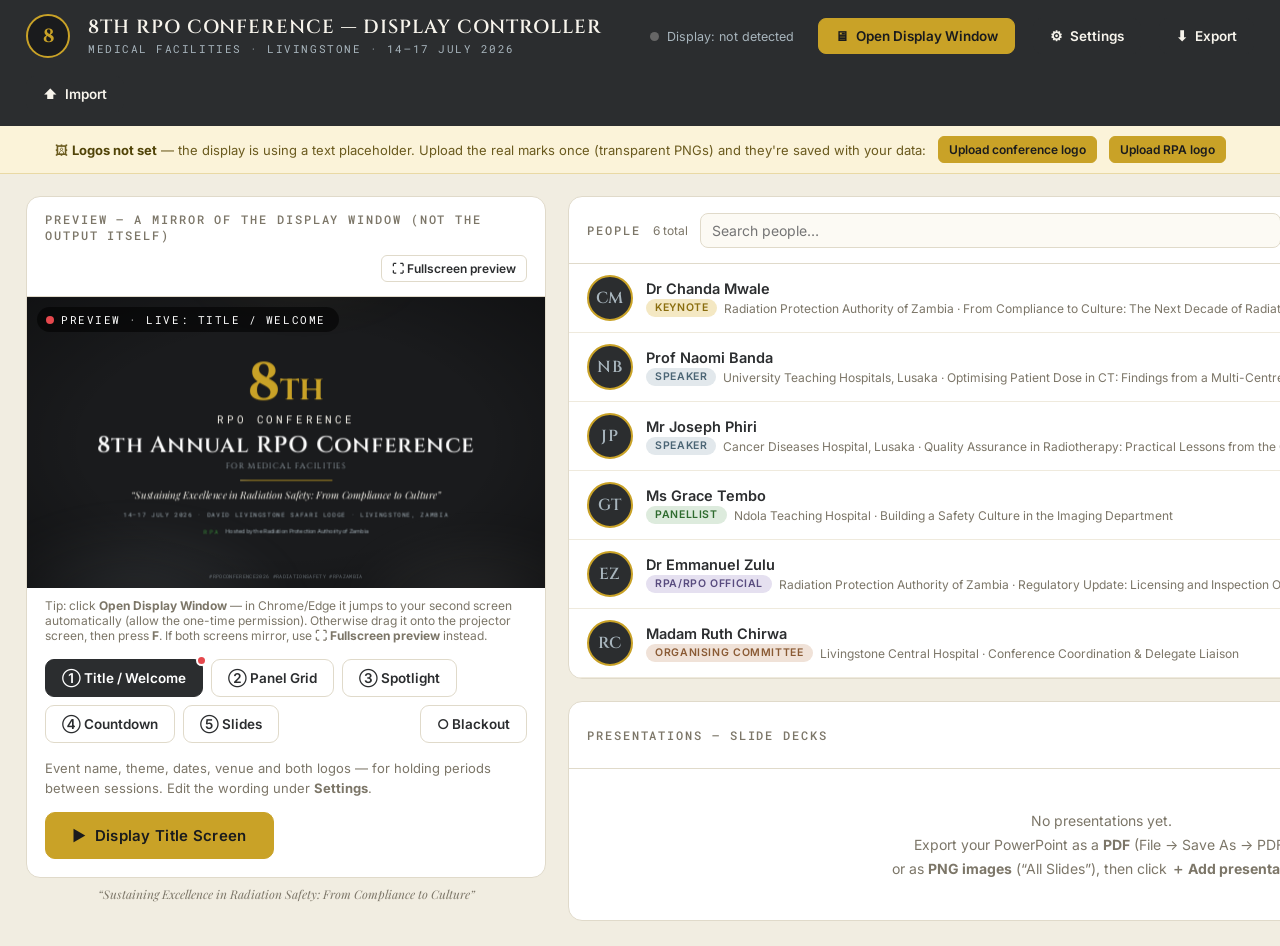
==== index.html @ 0538a87f "Attach presentations to speakers; fix stuck-scene overlap on rapid switches - Person editor gains a " ====
<!DOCTYPE html>
<html lang="en">
<head>
<meta charset="UTF-8">
<meta name="viewport" content="width=device-width, initial-scale=1.0">
<title>8th RPO Conference — Display Controller</title>
<!-- ============================================================
     8th Annual RPO Conference for Medical Facilities
     Live Display & Control application — single self-contained file.

     • Open this file            → CONTROL PANEL (operator hub)
     • Open with  #display       → DISPLAY VIEW (projector, 16:9)
     The control panel has an "Open Display Window" button that does
     this for you; both windows stay in sync via BroadcastChannel /
     localStorage. All data persists locally and can be exported and
     imported as JSON.

     Testing helpers on the display URL:
        index.html#display?scene=grid|spotlight|countdown|title
     ============================================================ -->
<style>
@import url('https://fonts.googleapis.com/css2?family=Cinzel:wght@500;600;700&family=Playfair+Display:ital@0;1&family=Inter:wght@400;500;600;700&family=Roboto+Mono:wght@400;500&display=swap');

:root {
  /* ---- Conference palette ---- */
  --falls-gold:           #C9A227;
  --falls-gold-highlight: #F0DC8C;
  --gunmetal:             #2B2D2F;
  --charcoal:             #1A1B1D;
  --mist-white:           #F7F4EC;
  --pure-white:           #FFFFFF;
  --falls-mist:           #A8B5BD;
  --rpa-green:            #3A8B3A;
  --rpa-yellow:           #E5C100;

  /* ---- Typography ---- */
  --font-display: 'Cinzel', Cambria, Georgia, serif;
  --font-subhead: 'Playfair Display', Cambria, Georgia, serif;
  --font-body:    'Inter', Calibri, Arial, sans-serif;
  --font-mono:    'Roboto Mono', Consolas, 'Courier New', monospace;

  /* ---- Control-panel (light) tokens ---- */
  --cp-bg:      #F1EDE1;
  --cp-card:    #FFFFFF;
  --cp-border:  #E0DACA;
  --cp-text:    var(--gunmetal);
  --cp-dim:     #7C7668;
}

* { margin:0; padding:0; box-sizing:border-box; }
html, body { height:100%; }
body {
  font-family: var(--font-body);
  background: var(--cp-bg);
  color: var(--cp-text);
  -webkit-font-smoothing: antialiased;
}
button { font-family: inherit; cursor: pointer; }
input, select, textarea { font-family: inherit; font-size: 14px; color: var(--cp-text); }
img { max-width:100%; }

/* ══════════════════════════════════════════════════════════════
   SHARED — the 1920×1080 stage (used by display window & preview)
   ══════════════════════════════════════════════════════════════ */
.stage-wrap { position:relative; overflow:hidden; background:var(--charcoal); }
.stage {
  position:absolute; left:50%; top:50%;
  width:1920px; height:1080px;
  transform: translate(-50%,-50%) scale(1);
  transform-origin: center center;
  background: var(--charcoal);
  color: var(--mist-white);
  font-family: var(--font-body);
  overflow:hidden;
}

/* Victoria Falls mist motif — slow, subtle drift */
.mist { position:absolute; border-radius:50%; filter: blur(70px); pointer-events:none; }
.mist.m1 {
  width:1300px; height:700px; left:-250px; bottom:-420px;
  background: radial-gradient(ellipse, rgba(168,181,189,.17), transparent 65%);
  animation: drift1 38s ease-in-out infinite alternate;
}
.mist.m2 {
  width:1100px; height:620px; right:-300px; bottom:-380px;
  background: radial-gradient(ellipse, rgba(247,244,236,.11), transparent 65%);
  animation: drift2 46s ease-in-out infinite alternate;
}
.mist.m3 {
  width:900px; height:400px; left:30%; top:-320px;
  background: radial-gradient(ellipse, rgba(201,162,39,.07), transparent 70%);
  animation: drift1 52s ease-in-out infinite alternate-reverse;
}
@keyframes drift1 { from { transform: translateX(0) translateY(0);}   to { transform: translateX(160px) translateY(-40px);} }
@keyframes drift2 { from { transform: translateX(0) translateY(0);}   to { transform: translateX(-140px) translateY(-60px);} }

/* Falls spray — tiny droplets rising continuously behind every scene */
.spray { position:absolute; inset:0; pointer-events:none; overflow:hidden; }
.spray i {
  position:absolute; bottom:-24px; border-radius:50%;
  background: rgba(247,244,236,.55); filter: blur(1px);
  animation: sprayRise linear infinite;
}
@keyframes sprayRise {
  0%   { transform: translate(0,0); opacity:0; }
  10%  { opacity:.16; }
  55%  { transform: translate(var(--sway,40px), -600px); opacity:.11; }
  100% { transform: translate(calc(var(--sway,40px) * -0.5), -1180px); opacity:0; }
}

.vignette {
  position:absolute; inset:0; pointer-events:none;
  background: radial-gradient(ellipse at center, transparent 55%, rgba(0,0,0,.35) 100%);
}

/* Scene container + transitions */
.scene { position:absolute; inset:0; animation: sceneIn .7s cubic-bezier(.22,.8,.3,1) both; }
.scene.out { animation: sceneOut .55s ease both; pointer-events:none; }
@keyframes sceneIn  { from { opacity:0; transform: scale(1.015);} to { opacity:1; transform: scale(1);} }
@keyframes sceneOut { from { opacity:1; transform: scale(1);}     to { opacity:0; transform: scale(.99);} }

/* Staggered element entrance — set --i per element */
.a { animation: rise .8s cubic-bezier(.2,.75,.3,1) both; animation-delay: calc(var(--i,0) * 95ms + 120ms); }
@keyframes rise { from { opacity:0; transform: translateY(26px);} to { opacity:1; transform: translateY(0);} }
.scene.no-anim, .scene.no-anim .a { animation-duration: 0s !important; animation-delay: 0s !important; }

/* Shared display type helpers */
.headline  { font-family: var(--font-display); color: var(--pure-white); letter-spacing: .04em; }
.tagline   { font-family: var(--font-subhead); font-style: italic; color: var(--falls-mist); }
.label     { font-family: var(--font-mono); text-transform: uppercase; letter-spacing: .14em; }
.gold-rule { height:3px; border:0; background: var(--falls-gold); position:relative; overflow:hidden; }
.gold-rule::after {                                /* periodic shine sweep */
  content:''; position:absolute; inset:0;
  background: linear-gradient(90deg, transparent 0%, var(--falls-gold-highlight) 50%, transparent 100%);
  background-size: 45% 100%; background-repeat: no-repeat;
  background-position: -60% 0;
  animation: ruleShine 7.5s ease-in-out infinite;
}
@keyframes ruleShine {
  0%, 45%   { background-position: -60% 0; }
  70%, 100% { background-position: 165% 0; }
}

/* Circular headshot (IAEA-style) */
.ph {
  border-radius:50%; object-fit:cover;
  border:4px solid var(--falls-gold);
  background: var(--gunmetal);
  display:flex; align-items:center; justify-content:center;
  flex:none;
}
.ph-init {
  font-family: var(--font-display); color: var(--falls-mist);
  font-weight:600; letter-spacing:.05em; user-select:none;
}

/* Typographic logo fallback (used only when no logo asset is present) */
.logo-fallback { text-align:center; line-height:1; }
.logo-fallback .lf-8 { font-family:var(--font-display); font-weight:700; color:var(--falls-gold); }
.logo-fallback .lf-t { font-family:var(--font-mono); letter-spacing:.28em; color:var(--mist-white); text-transform:uppercase; margin-top:.35em; }
.sc-title .t-logo .logo-fallback { font-size:82px; height:295px; display:flex; flex-direction:column; justify-content:center; align-items:center; }
.g-brand .logo-fallback { font-size:40px; display:inline-block; }
.c-corner .logo-fallback { font-size:44px; display:inline-block; }
.t-host .logo-fallback { font-size:30px; }
.t-host .logo-fallback .lf-t { margin-top:0; }

/* ── SCENE: TITLE ─────────────────────────────────────────────── */
.sc-title { display:flex; flex-direction:column; align-items:center; justify-content:center; text-align:center; padding:70px 120px; position:absolute; inset:0; }
.sc-title .t-logo img, .sc-title .t-logo .logo-fallback { height:295px; }
.sc-title .t-logo img { width:auto; }
.sc-title .t-logo > * { animation: breathe 9s ease-in-out infinite alternate; }  /* gentle idle motion */
@keyframes breathe { from { transform: scale(1); } to { transform: scale(1.028); } }
.sc-title .t-kicker { font-size:22px; color:var(--falls-mist); margin-top:34px; }
.sc-title .t-name { font-size:84px; font-weight:600; margin-top:10px; line-height:1.08; }
.sc-title .t-sub  { font-size:30px; color:var(--falls-mist); font-family:var(--font-display); letter-spacing:.12em; text-transform:uppercase; margin-top:10px; }
.sc-title .t-rule { width:340px; margin:32px auto 26px; }
.sc-title .t-theme { font-size:37px; max-width:1250px; line-height:1.35; color:var(--mist-white); }
.sc-title .t-meta { font-size:23px; color:var(--falls-mist); margin-top:36px; }
.sc-title .t-host { display:flex; align-items:center; gap:20px; margin-top:34px; font-size:21px; color:var(--falls-mist); }
.sc-title .t-host img { height:64px; width:auto; }
.sc-footer { position:absolute; bottom:34px; left:0; right:0; text-align:center; font-size:17px; color:rgba(168,181,189,.55); }

/* ── SCENE: PANEL GRID ────────────────────────────────────────── */
.sc-grid { position:absolute; inset:0; padding:64px 90px 56px; display:flex; flex-direction:column; }
.sc-grid .g-head { display:flex; align-items:flex-end; justify-content:space-between; }
.sc-grid .g-title { font-size:56px; font-weight:600; line-height:1.1; }
.sc-grid .g-rule { width:220px; margin-top:16px; }
.sc-grid .g-brand { text-align:right; }
.sc-grid .g-brand img { height:200px; width:auto; }  /* brand rule: conference logo ≥200px */
.sc-grid .g-brand .label { display:block; font-size:16px; color:var(--falls-mist); margin-top:8px; }
.sc-grid .g-body { flex:1; display:flex; align-items:center; justify-content:center; margin-top:14px; }
.sc-grid .g-cells {
  display:grid; grid-template-columns: repeat(var(--cols,4), 1fr);
  gap: var(--gapy,34px) 44px; width:100%;
}
.g-card { display:flex; flex-direction:column; align-items:center; text-align:center; min-width:0; }
.g-card .ph {
  width:var(--ph,200px); height:var(--ph,200px);
  animation: bob 7s ease-in-out infinite;                 /* photos float gently, out of phase */
  animation-delay: calc(var(--i,0) * -1.35s);
}
@keyframes bob { 0%,100% { transform: translateY(0); } 50% { transform: translateY(-8px); } }
.g-card .ph-init { font-size: calc(var(--ph,200px) * .34); }
.g-card .c-name { font-family:var(--font-display); color:var(--pure-white); font-weight:600; font-size:var(--nm,26px); margin-top:18px; line-height:1.15; }
.g-card .c-org  { font-size:calc(var(--nm,26px) * .66); color:var(--falls-mist); margin-top:7px; line-height:1.3; }
.g-card .c-topic{
  font-size:calc(var(--nm,26px) * .62); color:rgba(247,244,236,.85); margin-top:8px; line-height:1.35;
  display:-webkit-box; -webkit-line-clamp:2; -webkit-box-orient:vertical; overflow:hidden; max-width:92%;
}
.sc-grid.dense .c-topic { display:none; }

/* ── SCENE: SPOTLIGHT ─────────────────────────────────────────── */
.sc-spot { position:absolute; inset:0; display:flex; align-items:center; padding:80px 110px; gap:96px; }
.sc-spot .s-left { flex:none; display:flex; flex-direction:column; align-items:center; gap:36px; }
.sc-spot .s-left .ph {
  width:500px; height:500px; border-width:6px;
  box-shadow: 0 0 0 14px rgba(201,162,39,.12), 0 30px 70px rgba(0,0,0,.55);
  animation: halo 8s ease-in-out infinite;                /* breathing gold halo */
}
@keyframes halo {
  0%,100% { box-shadow: 0 0 0 14px rgba(201,162,39,.10), 0 30px 70px rgba(0,0,0,.55); }
  50%     { box-shadow: 0 0 0 24px rgba(201,162,39,.17), 0 34px 80px rgba(0,0,0,.62); }
}
.sc-spot .s-left .ph-init { font-size:170px; }
.sc-spot .s-chip {
  font-family:var(--font-mono); text-transform:uppercase; letter-spacing:.14em; font-size:20px;
  color:var(--mist-white); border:1px solid rgba(168,181,189,.45); padding:12px 26px; border-radius:999px;
}
.sc-spot .s-right { flex:1; min-width:0; }
.sc-spot .s-cat { font-size:19px; color:var(--falls-mist); }
.sc-spot .s-name { font-size:76px; font-weight:600; line-height:1.06; margin-top:14px; }
.sc-spot .s-org { font-size:27px; color:var(--falls-mist); margin-top:16px; }
.sc-spot .s-rule { width:200px; margin:30px 0; }
.sc-spot .s-topic { font-size:35px; line-height:1.3; color:var(--mist-white); max-width:1000px; }
.sc-spot .s-bio { font-size:22px; line-height:1.62; color:rgba(247,244,236,.82); margin-top:30px; max-width:1000px;
  display:-webkit-box; -webkit-box-orient:vertical; -webkit-line-clamp:8; overflow:hidden; }
.sc-spot .s-bio.long  { font-size:19px; -webkit-line-clamp:10; }
.sc-spot .s-bio.vlong { font-size:17px; -webkit-line-clamp:12; }

/* ── SCENE: COUNTDOWN & STATS ─────────────────────────────────── */
.sc-cd { position:absolute; inset:0; display:flex; flex-direction:column; align-items:center; justify-content:center; text-align:center; padding:70px 100px; }
.sc-cd .c-corner { position:absolute; top:42px; left:60px; }
.sc-cd .c-corner img { height:200px; width:auto; }  /* brand rule: conference logo ≥200px */
.sc-cd .c-corner .logo-fallback { height:auto; }
.sc-cd .c-clock { position:absolute; top:58px; right:70px; font-size:22px; color:var(--falls-mist); }
.sc-cd .c-kick { font-size:23px; color:var(--falls-mist); }
.sc-cd .c-session { font-family:var(--font-display); font-size:52px; font-weight:600; color:var(--pure-white); margin-top:16px; letter-spacing:.04em; }
.sc-cd .cd { display:flex; align-items:flex-start; justify-content:center; gap:34px; margin-top:44px; }
.sc-cd .cd-sep {
  font-family:var(--font-mono); font-size:130px; line-height:1; color:rgba(201,162,39,.5); padding-top:16px;
  animation: colonBlink 1s steps(1) infinite;             /* clock-style pulse */
}
@keyframes colonBlink { 0%,49% { opacity:1; } 50%,100% { opacity:.3; } }
.cd-block { text-align:center; }
.cd-num {
  font-family:var(--font-mono); font-size:168px; line-height:1; font-weight:500;
  color:var(--falls-gold);
  text-shadow: 0 0 60px rgba(201,162,39,.22);
  font-variant-numeric: tabular-nums;
  min-width:2.05ch;
  animation: digitGlow 6s ease-in-out infinite;           /* breathing glow */
}
@keyframes digitGlow {
  0%,100% { text-shadow: 0 0 45px rgba(201,162,39,.16); }
  50%     { text-shadow: 0 0 90px rgba(201,162,39,.4); }
}
.cd-num.pop { animation: numpop .45s ease, digitGlow 6s ease-in-out infinite; }
@keyframes numpop { 0%{transform:translateY(6px); opacity:.35;} 100%{transform:translateY(0); opacity:1;} }
.cd-lab { font-family:var(--font-mono); text-transform:uppercase; letter-spacing:.22em; font-size:19px; color:var(--falls-mist); margin-top:16px; }
.sc-cd .cd-now {
  font-family:var(--font-mono); font-size:120px; letter-spacing:.1em; color:var(--falls-gold);
  margin-top:52px; text-transform:uppercase; animation: pulse 1.6s ease-in-out infinite;
}
@keyframes pulse { 0%,100%{opacity:1;} 50%{opacity:.45;} }
.sc-cd .c-rule { width:260px; margin:52px auto 0; }
.sc-cd .c-stats { display:flex; gap:110px; margin-top:44px; }
.c-stat .st-v { font-family:var(--font-mono); font-size:56px; color:var(--pure-white); font-variant-numeric:tabular-nums; }
.c-stat .st-l { font-family:var(--font-mono); text-transform:uppercase; letter-spacing:.2em; font-size:17px; color:var(--falls-mist); margin-top:10px; }
.sc-cd .c-theme { font-size:27px; margin-top:52px; max-width:1150px; }

/* ── SCENE: SLIDES (uploaded presentation deck) ───────────────── */
.sc-slides { position:absolute; inset:0; display:flex; align-items:center; justify-content:center; }
.sc-slides .slide-img { width:100%; height:100%; object-fit:contain; animation: slideImgIn .4s ease both; }
@keyframes slideImgIn { from { opacity:0; } to { opacity:1; } }
.scene.no-anim .slide-img { animation:none; }
.sc-slides .slide-msg { font-family:var(--font-subhead); font-style:italic; font-size:34px; color:var(--falls-mist); text-align:center; max-width:1150px; padding:0 80px; }
.sc-slides .slide-loading { animation: pulse 1.6s ease-in-out infinite; }
/* stepping within one deck crossfades faster than a full scene change */
.scene.slide-step { animation-duration:.32s; }
.scene.out.slide-step { animation-duration:.24s; }

/* ── Blackout ─────────────────────────────────────────────────── */
.blackout { position:absolute; inset:0; background:#000; opacity:0; pointer-events:none; transition:opacity .8s ease; z-index:60; }
.blackout.on { opacity:1; pointer-events:auto; }

/* ══════════════════════════════════════════════════════════════
   DISPLAY MODE chrome
   ══════════════════════════════════════════════════════════════ */
body.mode-display { background:#000; overflow:hidden; }
#displayRoot { position:fixed; inset:0; }
#displayRoot .stage-wrap { position:absolute; inset:0; background:#000; }
.disp-ui {
  position:fixed; right:22px; bottom:22px; z-index:80; display:flex; gap:10px;
  opacity:0; transition:opacity .4s;
}
body.mode-display:not(.idle) .disp-ui { opacity:1; }
body.mode-display.idle { cursor:none; }
.disp-btn {
  background:rgba(43,45,47,.85); color:var(--mist-white); border:1px solid rgba(168,181,189,.35);
  border-radius:8px; padding:10px 18px; font-size:14px; font-family:var(--font-body);
}
.disp-btn:hover { border-color:var(--falls-gold); color:var(--falls-gold-highlight); }
.disp-btn.gold { background:var(--falls-gold); border-color:var(--falls-gold); color:var(--charcoal); font-weight:600; }
.disp-btn.gold:hover { background:var(--falls-gold-highlight); color:var(--charcoal); }

/* Banner shown on the display window until it goes fullscreen (or is dismissed) */
.disp-banner {
  position:fixed; top:0; left:0; right:0; z-index:55;
  display:flex; align-items:center; justify-content:center; gap:16px; flex-wrap:wrap;
  background:rgba(26,27,29,.94); border-bottom:1px solid rgba(201,162,39,.55);
  padding:11px 18px; font-family:var(--font-body); font-size:14.5px; color:var(--mist-white);
  text-align:center;
}
.disp-banner b { color:var(--falls-gold-highlight); font-family:var(--font-mono); letter-spacing:.14em; font-weight:500; }
body.mode-display.is-fs .disp-banner { display:none; }

/* ══════════════════════════════════════════════════════════════
   CONTROL PANEL
   ══════════════════════════════════════════════════════════════ */
#controlRoot { min-height:100vh; display:flex; flex-direction:column; }
.cp-header {
  background: var(--gunmetal); color: var(--mist-white);
  padding: 14px 26px; display:flex; align-items:center; gap:18px; flex-wrap:wrap;
}
.cp-header .hd-mark {
  width:44px; height:44px; border-radius:50%; flex:none; overflow:hidden;
  border:2px solid var(--falls-gold); background:var(--charcoal);
  display:flex; align-items:center; justify-content:center;
}
.cp-header .hd-mark img { width:100%; height:100%; object-fit:contain; padding:3px; }
.cp-header .hd-mark span { font-family:var(--font-display); color:var(--falls-gold); font-weight:700; font-size:19px; }
.cp-header h1 { font-family:var(--font-display); font-size:19px; font-weight:600; letter-spacing:.05em; line-height:1.2; }
.cp-header .hd-sub { font-family:var(--font-mono); font-size:11px; letter-spacing:.14em; text-transform:uppercase; color:var(--falls-mist); margin-top:3px; }
.cp-header .hd-spacer { flex:1; }
.hd-status { display:flex; align-items:center; gap:8px; font-size:12.5px; color:var(--falls-mist); margin-right:6px; }
.hd-dot { width:9px; height:9px; border-radius:50%; background:#666; flex:none; }
.hd-dot.on { background:#4CC26B; box-shadow:0 0 8px rgba(76,194,107,.7); }

.btn {
  border:1px solid var(--cp-border); background:var(--cp-card); color:var(--cp-text);
  border-radius:8px; padding:9px 16px; font-size:13.5px; font-weight:600;
  transition: all .15s ease; white-space:nowrap;
}
.btn:hover { border-color:var(--falls-gold); }
.btn.gold { background:var(--falls-gold); border-color:var(--falls-gold); color:var(--charcoal); }
.btn.gold:hover { background:#B8931F; }
.btn.dark { background:var(--gunmetal); border-color:var(--gunmetal); color:var(--mist-white); }
.btn.dark:hover { background:#3A3D40; }
.btn.danger { color:#B03030; }
.btn.danger:hover { border-color:#B03030; }
.btn.sm { padding:5px 10px; font-size:12px; border-radius:6px; }
.btn.big { padding:13px 26px; font-size:15px; border-radius:10px; letter-spacing:.02em; }
.btn:disabled { opacity:.45; cursor:not-allowed; }

.logo-notice {
  display:flex; align-items:center; justify-content:center; gap:12px; flex-wrap:wrap;
  background:#FBF3D9; border-bottom:1px solid #E9D9A4;
  padding:10px 26px; font-size:13px; color:#6A5A1E;
}
.logo-notice b { color:#514408; }

.cp-main {
  flex:1; display:grid; grid-template-columns: minmax(520px, 46%) 1fr;
  gap:22px; padding:22px 26px; align-items:start; max-width:1800px; width:100%; margin:0 auto;
}
@media (max-width: 1150px){ .cp-main { grid-template-columns: 1fr; } }

.card { background:var(--cp-card); border:1px solid var(--cp-border); border-radius:14px; overflow:hidden; }
.card-h { padding:14px 18px; border-bottom:1px solid var(--cp-border); display:flex; align-items:center; gap:12px; flex-wrap:wrap; }
.card-h .ttl { font-family:var(--font-mono); text-transform:uppercase; letter-spacing:.16em; font-size:12px; color:var(--cp-dim); font-weight:500; }
.card-b { padding:18px; }

/* Live preview */
.preview-wrap { position:relative; width:100%; aspect-ratio:16/9; background:var(--charcoal); }
.preview-wrap .stage-wrap { position:absolute; inset:0; }
.live-badge {
  position:absolute; top:10px; left:10px; z-index:40; display:flex; align-items:center; gap:7px;
  background:rgba(0,0,0,.55); border-radius:999px; padding:5px 13px 5px 9px;
  font-family:var(--font-mono); font-size:11px; letter-spacing:.14em; text-transform:uppercase; color:#fff;
}
.live-badge .pulse-dot { width:8px; height:8px; border-radius:50%; background:#E5484D; animation:pulse 1.4s infinite; }
.preview-hint { font-size:12px; color:var(--cp-dim); padding:10px 18px 0; }

/* Scene tabs & configs */
.scene-tabs { display:flex; gap:8px; flex-wrap:wrap; padding:16px 18px 0; }
.stab {
  position:relative; border:1.5px solid var(--cp-border); background:var(--cp-card);
  border-radius:9px; padding:10px 16px; font-size:13.5px; font-weight:600; color:var(--cp-text);
}
.stab:hover { border-color:var(--falls-gold); }
.stab.active { background:var(--gunmetal); border-color:var(--gunmetal); color:#fff; }
.stab .ondot { position:absolute; top:-5px; right:-5px; width:11px; height:11px; border-radius:50%;
  background:#E5484D; border:2px solid var(--cp-card); display:none; }
.stab.is-live .ondot { display:block; }
.stab.blackout-btn { margin-left:auto; }
.stab.blackout-btn.bo-on { background:#000; border-color:#000; color:var(--falls-gold-highlight); }

.scene-config { padding:16px 18px 18px; }
.scene-config .desc { font-size:13px; color:var(--cp-dim); margin-bottom:14px; line-height:1.5; }
.frow { display:flex; gap:12px; flex-wrap:wrap; align-items:flex-end; margin-bottom:14px; }
.fld { display:flex; flex-direction:column; gap:5px; min-width:0; }
.fld label { font-size:11.5px; font-weight:600; text-transform:uppercase; letter-spacing:.08em; color:var(--cp-dim); }
.fld input, .fld select, .fld textarea {
  border:1px solid var(--cp-border); border-radius:8px; padding:9px 11px; background:#FCFAF4; outline:none;
}
.fld input:focus, .fld select:focus, .fld textarea:focus { border-color:var(--falls-gold); }
.fld.grow { flex:1; }
.push-row { display:flex; gap:10px; align-items:center; flex-wrap:wrap; }

.spot-nav { display:flex; gap:8px; align-items:center; }
.spot-info { font-size:12.5px; color:var(--cp-dim); margin-top:10px; line-height:1.5; }

.quickbtns { display:flex; gap:6px; flex-wrap:wrap; }

/* People manager */
.pp-tools { display:flex; gap:10px; flex-wrap:wrap; align-items:center; flex:1; }
.pp-tools input[type=search], .pp-tools select {
  border:1px solid var(--cp-border); border-radius:8px; padding:8px 11px; background:#FCFAF4; outline:none;
}
.pp-tools input[type=search]{ flex:1; min-width:140px; }
.pp-count { font-size:12px; color:var(--cp-dim); }
.pp-list { max-height: 640px; overflow-y:auto; }
.pp-row {
  display:flex; align-items:center; gap:13px; padding:11px 18px;
  border-bottom:1px solid #EFEADD;
}
.pp-row:hover { background:#FAF7EE; }
.pp-row .ph { width:46px; height:46px; border-width:2px; }
.pp-row .ph-init { font-size:16px; }
.pp-info { flex:1; min-width:0; }
.pp-name { font-weight:600; font-size:14.5px; white-space:nowrap; overflow:hidden; text-overflow:ellipsis; }
.pp-meta { font-size:12px; color:var(--cp-dim); white-space:nowrap; overflow:hidden; text-overflow:ellipsis; margin-top:2px; }
.chip {
  display:inline-block; font-size:10.5px; font-weight:600; letter-spacing:.06em; text-transform:uppercase;
  border-radius:999px; padding:2.5px 9px; margin-right:7px; vertical-align:1px;
  background:#EEE9DB; color:#6A6455;
}
.chip.c-keynote   { background:#F4E8C3; color:#8A6D0E; }
.chip.c-speaker   { background:#E2E8EC; color:#4A6474; }
.chip.c-panellist { background:#DDEBDD; color:#2E6B2E; }
.chip.c-official  { background:#E5E0F0; color:#584B7E; }
.chip.c-committee { background:#F0E2D8; color:#8A5A34; }
.pp-actions { display:flex; gap:5px; align-items:center; flex:none; }
.icobtn {
  border:1px solid transparent; background:none; border-radius:6px; padding:5px 7px; font-size:13px;
  color:var(--cp-dim); line-height:1;
}
.icobtn:hover { border-color:var(--cp-border); background:#fff; color:var(--cp-text); }
.icobtn.warn:hover { color:#B03030; border-color:#E8C5C5; }
.pp-empty { padding:40px 20px; text-align:center; color:var(--cp-dim); font-size:14px; line-height:1.7; }

/* Presentations (slide decks) */
.deck-ico { width:46px; height:46px; border-radius:10px; flex:none; background:var(--charcoal); color:var(--falls-gold);
  display:flex; align-items:center; justify-content:center; font-size:20px; border:2px solid var(--falls-gold); }
.slide-pos { font-family:var(--font-mono); font-size:13px; color:var(--cp-dim); min-width:70px; text-align:center; }
.strip { position:relative; display:flex; gap:8px; overflow-x:auto; padding:12px 2px 4px; }
.strip img { height:70px; width:auto; border-radius:5px; border:2px solid var(--cp-border); cursor:pointer; flex:none; background:#fff; }
.strip img:hover { border-color:var(--falls-gold); }
.strip img.cur { border-color:var(--falls-gold); box-shadow:0 0 0 2px rgba(201,162,39,.3); }
.strip-loading { font-size:12.5px; color:var(--cp-dim); padding:8px 2px; }
.progress-bar { height:9px; border-radius:99px; background:#EEE9DB; overflow:hidden; }
.progress-bar i { display:block; height:100%; width:0%; background:var(--falls-gold); border-radius:99px; transition:width .25s ease; }
.pptx-steps { font-size:13.5px; line-height:1.65; color:var(--cp-text); margin:6px 0 2px; padding-left:20px; }
.pptx-steps li { margin-bottom:4px; }
.deck-note { font-size:12px; color:var(--cp-dim); padding:10px 18px 14px; line-height:1.55; border-top:1px dashed var(--cp-border); }

/* Modal */
.modal-veil {
  position:fixed; inset:0; background:rgba(26,27,29,.55); z-index:200;
  display:flex; align-items:flex-start; justify-content:center; padding:40px 18px; overflow-y:auto;
  animation: veilIn .18s ease;
}
@keyframes veilIn { from{opacity:0;} to{opacity:1;} }
.modal {
  background:var(--cp-card); border-radius:16px; width:100%; max-width:660px;
  animation: modIn .22s cubic-bezier(.2,.8,.3,1);
  box-shadow: 0 30px 80px rgba(0,0,0,.35);
}
@keyframes modIn { from{opacity:0; transform:translateY(14px) scale(.985);} to{opacity:1; transform:none;} }
.modal .m-h { padding:18px 22px; border-bottom:1px solid var(--cp-border); display:flex; align-items:center; }
.modal .m-h h2 { font-family:var(--font-display); font-size:18px; font-weight:600; letter-spacing:.03em; }
.modal .m-h .x { margin-left:auto; }
.modal .m-b { padding:20px 22px; }
.modal .m-f { padding:16px 22px; border-top:1px solid var(--cp-border); display:flex; gap:10px; justify-content:flex-end; align-items:center; }

.photo-drop {
  display:flex; align-items:center; gap:16px;
}
.photo-drop .ph { width:84px; height:84px; }
.photo-drop .ph-init { font-size:26px; }
.settings-sec { font-family:var(--font-mono); text-transform:uppercase; letter-spacing:.15em; font-size:11px;
  color:var(--cp-dim); margin:22px 0 12px; padding-top:16px; border-top:1px dashed var(--cp-border); }
.settings-sec:first-child { margin-top:0; padding-top:0; border-top:0; }
.logo-slot { display:flex; align-items:center; gap:14px; margin-bottom:12px; }
.logo-slot .lg-prev {
  width:110px; height:64px; border-radius:8px; background:var(--charcoal); flex:none;
  display:flex; align-items:center; justify-content:center; border:1px solid var(--cp-border); overflow:hidden;
}
.logo-slot .lg-prev img { max-width:96%; max-height:90%; object-fit:contain; }
.logo-slot .lg-prev span { color:var(--falls-mist); font-size:10.5px; font-family:var(--font-mono); letter-spacing:.1em; }
.logo-slot .lg-info { flex:1; font-size:12px; color:var(--cp-dim); line-height:1.5; }

/* Toasts */
#toasts { position:fixed; bottom:22px; left:50%; transform:translateX(-50%); z-index:400; display:flex; flex-direction:column; gap:8px; align-items:center; }
.toast {
  background:var(--gunmetal); color:var(--mist-white); border-left:3px solid var(--falls-gold);
  padding:11px 20px; border-radius:9px; font-size:13.5px; box-shadow:0 12px 32px rgba(0,0,0,.3);
  animation: toastIn .25s cubic-bezier(.2,.8,.3,1);
}
@keyframes toastIn { from{opacity:0; transform:translateY(12px);} to{opacity:1; transform:none;} }
.toast.fade { opacity:0; transition:opacity .4s; }

.cp-foot { text-align:center; font-size:12px; color:var(--cp-dim); padding:8px 20px 22px; font-style:italic; font-family:var(--font-subhead); }

/* Fullscreen preview: make the wrap fill the screen */
.preview-wrap:fullscreen { aspect-ratio:auto; }
.preview-wrap:fullscreen .stage-wrap { position:absolute; inset:0; }

/* Accessibility: honour the OS "reduce motion" preference */
@media (prefers-reduced-motion: reduce) {
  .mist, .spray { display:none; }
  .gold-rule::after, .sc-title .t-logo > *, .g-card .ph, .sc-spot .s-left .ph,
  .cd-num, .cd-sep { animation: none !important; }
}

::-webkit-scrollbar { width:10px; }
::-webkit-scrollbar-thumb { background:#D5CFBE; border-radius:5px; }
::-webkit-scrollbar-track { background:transparent; }
</style>
</head>
<body>
<div id="controlRoot" hidden></div>
<div id="displayRoot" hidden></div>
<div id="toasts"></div>

<script>
'use strict';
/* ════════════════════════════════════════════════════════════════
   0. UTILITIES
   ════════════════════════════════════════════════════════════════ */
const $  = (s, el=document) => el.querySelector(s);
const $$ = (s, el=document) => [...el.querySelectorAll(s)];
const esc = s => String(s ?? '').replace(/[&<>"']/g, c => ({'&':'&amp;','<':'&lt;','>':'&gt;','"':'&quot;',"'":'&#39;'}[c]));
const uid = () => 'p' + Math.random().toString(36).slice(2, 9) + Date.now().toString(36).slice(-4);
const pad2 = n => String(n).padStart(2, '0');

/* localStorage may be unavailable (sandboxed iframe) — degrade to memory */
const store = (() => {
  try {
    const t = '__rpo8t'; localStorage.setItem(t, '1'); localStorage.removeItem(t);
    return localStorage;
  } catch (e) {
    const mem = {};
    return { getItem: k => (k in mem ? mem[k] : null), setItem: (k, v) => { mem[k] = String(v); }, removeItem: k => { delete mem[k]; } };
  }
})();
const LS_KEY = 'rpo8.display.state.v1';

function toast(msg, ms = 2600) {
  const t = document.createElement('div');
  t.className = 'toast'; t.textContent = msg;
  $('#toasts').appendChild(t);
  setTimeout(() => { t.classList.add('fade'); setTimeout(() => t.remove(), 450); }, ms);
}

/* Resize an uploaded image to a data-URL (photos → JPEG, logos → PNG) */
function processImage(file, maxDim = 640, type = 'image/jpeg', quality = 0.85) {
  return new Promise((resolve, reject) => {
    const fr = new FileReader();
    fr.onload = () => {
      const img = new Image();
      img.onload = () => {
        const sc = Math.min(1, maxDim / Math.max(img.width, img.height));
        const w = Math.max(1, Math.round(img.width * sc)), h = Math.max(1, Math.round(img.height * sc));
        const c = document.createElement('canvas'); c.width = w; c.height = h;
        c.getContext('2d').drawImage(img, 0, 0, w, h);
        resolve(c.toDataURL(type, quality));
      };
      img.onerror = reject;
      img.src = fr.result;
    };
    fr.onerror = reject;
    fr.readAsDataURL(file);
  });
}

/* ════════════════════════════════════════════════════════════════
   1. STATE — data model, defaults, sample data, persistence
   ════════════════════════════════════════════════════════════════ */
const CATEGORIES = ['Keynote', 'Speaker', 'Panellist', 'RPA/RPO Official', 'Organising Committee'];
const HONORIFICS = ['Prof', 'Dr', 'Mr', 'Mrs', 'Ms', 'Madam', 'Eng', 'Hon'];

const SAMPLE_PEOPLE = [
  { honorific:'Dr',    name:'Chanda Mwale',   org:'Radiation Protection Authority of Zambia', topic:'From Compliance to Culture: The Next Decade of Radiation Safety in Zambia', session:'Opening Session', slot:'Tue 09:00', category:'Keynote', bio:'Dr Chanda Mwale is the Director of Radiation Safety at the Radiation Protection Authority of Zambia, with over twenty years of experience in regulatory oversight of medical radiation facilities. He has led the national programme for licensing and inspection of diagnostic radiology, radiotherapy and nuclear medicine services, and championed the shift from compliance-driven regulation to a genuine culture of safety across the health sector.' },
  { honorific:'Prof',  name:'Naomi Banda',    org:'University Teaching Hospitals, Lusaka',    topic:'Optimising Patient Dose in CT: Findings from a Multi-Centre Audit', session:'Session 2', slot:'Tue 11:30', category:'Speaker', bio:'Prof Naomi Banda is a consultant radiologist and professor of medical imaging at the University Teaching Hospitals in Lusaka. Her research focuses on dose optimisation in computed tomography and the establishment of national diagnostic reference levels for Zambia.' },
  { honorific:'Mr',    name:'Joseph Phiri',   org:'Cancer Diseases Hospital, Lusaka',         topic:'Quality Assurance in Radiotherapy: Practical Lessons from the Clinic', session:'Session 2', slot:'Tue 12:00', category:'Speaker', bio:'Mr Joseph Phiri is the chief medical physicist at the Cancer Diseases Hospital, where he oversees quality assurance for external beam radiotherapy and brachytherapy. He serves on several national committees on radiation safety in medicine.' },
  { honorific:'Ms',    name:'Grace Tembo',    org:'Ndola Teaching Hospital',                  topic:'Building a Safety Culture in the Imaging Department', session:'Panel Discussion', slot:'Wed 14:00', category:'Panellist', bio:'Ms Grace Tembo is the principal radiographer at Ndola Teaching Hospital and a certified Radiation Protection Officer. She has pioneered peer-learning programmes that embed radiation safety practice among frontline imaging staff.' },
  { honorific:'Dr',    name:'Emmanuel Zulu',  org:'Radiation Protection Authority of Zambia', topic:'Regulatory Update: Licensing and Inspection Outlook 2026–2028', session:'Session 4', slot:'Wed 09:30', category:'RPA/RPO Official', bio:'Dr Emmanuel Zulu heads the Authorisation and Inspection Unit of the RPA. He coordinates the national inspection schedule for medical facilities and is leading the roll-out of the new graded-approach licensing framework.' },
  { honorific:'Madam', name:'Ruth Chirwa',    org:'Livingstone Central Hospital',             topic:'Conference Coordination & Delegate Liaison', session:'—', slot:'', category:'Organising Committee', bio:'Madam Ruth Chirwa chairs the local organising committee for the 8th RPO Conference. She is the senior Radiation Protection Officer at Livingstone Central Hospital and has hosted three previous national radiation safety workshops.' },
];

function defaultState(withSamples) {
  return {
    rev: 1,
    settings: {
      eventName: '8th Annual RPO Conference',
      eventSub: 'for Medical Facilities',
      theme: 'Sustaining Excellence in Radiation Safety: From Compliance to Culture',
      datesText: '14–17 JULY 2026',
      venueText: 'DAVID LIVINGSTONE SAFARI LODGE · LIVINGSTONE, ZAMBIA',
      hostText: 'Hosted by the Radiation Protection Authority of Zambia',
      hashtags: '#RPOConference2026   #RadiationSafety   #RPAZambia',
      showHashtags: true,
      startDate: '2026-07-14',
      totalDays: 4,
      dayOverride: 'auto',
      sessionsOverride: '',
      countdownTarget: '',
      countdownLabel: 'Opening Ceremony',
    },
    assets: { confLogo: null, rpaLogo: null },
    people: withSamples ? SAMPLE_PEOPLE.map(p => ({ id: uid(), photo: null, ...p })) : [],
    decks: [],   /* slide-deck metadata only — the images live in IndexedDB */
    live: { scene: 'title', params: {}, blackout: false, pushedAt: 0 },
  };
}

let state = null;
function loadState() {
  try {
    const raw = store.getItem(LS_KEY);
    if (raw) {
      const s = JSON.parse(raw);
      if (s && Array.isArray(s.people) && s.settings) {
        state = Object.assign(defaultState(false), s);
        state.settings = Object.assign(defaultState(false).settings, s.settings);
        if (!Array.isArray(state.decks)) state.decks = [];
        return;
      }
    }
  } catch (e) { /* fall through to defaults */ }
  state = defaultState(true);
  persist(false);
}

let bc = null;
try { bc = new BroadcastChannel('rpo8-live-sync'); } catch (e) {}

function persist(broadcast = true) {
  state.rev++;
  try { store.setItem(LS_KEY, JSON.stringify(state)); }
  catch (e) { toast('⚠ Storage is full — photo may be too large. Data kept in memory only.'); }
  if (broadcast && bc) { try { bc.postMessage({ type: 'state', state }); } catch (e) {} }
}

/* ════════════════════════════════════════════════════════════════
   2. DERIVED DATA helpers
   ════════════════════════════════════════════════════════════════ */
function allCategories() {
  const set = new Set(CATEGORIES);
  state.people.forEach(p => p.category && set.add(p.category));
  return [...set];
}
function peopleInCategory(cat) {
  return (!cat || cat === 'All') ? state.people.slice() : state.people.filter(p => p.category === cat);
}
function personById(id) { return state.people.find(p => p.id === id) || null; }
function personDeck(p) { return (p && p.deckId && (state.decks || []).find(d => d.id === p.deckId)) || null; }
function fullName(p) { return [p.honorific, p.name].filter(Boolean).join(' '); }
function initialsOf(p) {
  return (p.name || '?').trim().split(/\s+/).map(w => w[0]).slice(0, 2).join('').toUpperCase();
}
function sessionsCount() {
  const o = state.settings.sessionsOverride;
  if (o !== '' && o != null && !isNaN(+o)) return +o;
  const set = new Set();
  state.people.forEach(p => { const s = (p.session || '').trim(); if (s && s !== '—') set.add(s.toLowerCase()); });
  return set.size;
}
function dayOfConference() {
  const s = state.settings;
  if (s.dayOverride !== 'auto') return Math.max(1, Math.min(+s.dayOverride, s.totalDays || 4));
  const start = new Date((s.startDate || '2026-07-14') + 'T00:00:00');
  const d = Math.floor((Date.now() - start.getTime()) / 864e5) + 1;
  return Math.max(1, Math.min(d, s.totalDays || 4));
}
function gridTitleFor(cat) {
  const map = { 'All': 'Our Speakers', 'Keynote': 'Keynote Speakers', 'Speaker': 'Speakers',
    'Panellist': 'Panellists', 'RPA/RPO Official': 'RPA & RPO Officials', 'Organising Committee': 'Organising Committee' };
  return map[cat] || cat;
}
function catChipClass(cat) {
  const map = { 'Keynote':'c-keynote','Speaker':'c-speaker','Panellist':'c-panellist','RPA/RPO Official':'c-official','Organising Committee':'c-committee' };
  return map[cat] || '';
}

/* Logo resolution: uploaded asset → ./logos/ file (if present) → typographic fallback */
function logoHTML(kind, cls) {
  const asset = kind === 'conf' ? state.assets.confLogo : state.assets.rpaLogo;
  const file  = kind === 'conf' ? 'logos/conf_logo_transparent.png' : 'logos/rpa_logo.png';
  const fall  = kind === 'conf'
    ? `<div class="logo-fallback ${cls || ''}"><div class="lf-8" style="font-size:2.4em">8<span style="font-size:.55em">TH</span></div><div class="lf-t" style="font-size:.5em">RPO Conference</div></div>`
    : `<div class="logo-fallback ${cls || ''}"><div class="lf-t" style="font-size:.8em;color:var(--rpa-green)">RPA</div></div>`;
  if (asset) return `<img class="${cls || ''}" src="${asset}" alt="">`;
  /* try the file on disk; if it 404s, swap in the typographic fallback */
  return `<img class="${cls || ''}" src="${file}" alt="" onerror="this.outerHTML=${esc(JSON.stringify(fall))}">`;
}

/* ════════════════════════════════════════════════════════════════
   2b. SLIDE DECKS — presentation upload, storage & stepping
   Metadata (id, name, slide count, position) lives in state.decks;
   the slide images themselves live in IndexedDB, which both windows
   share, so only tiny messages ever cross the sync channel.
   ════════════════════════════════════════════════════════════════ */
const deckDB = (() => {
  let dbp = null;
  const mem = new Map();               /* fallback when IndexedDB is unavailable */
  function open() {
    if (!dbp) dbp = new Promise((resolve) => {
      let req;
      try { req = indexedDB.open('rpo8-decks', 1); } catch (e) { return resolve(null); }
      req.onupgradeneeded = () => { req.result.createObjectStore('decks', { keyPath: 'id' }); };
      req.onsuccess = () => resolve(req.result);
      req.onerror  = () => resolve(null);
      req.onblocked = () => resolve(null);
    });
    return dbp;
  }
  return {
    async put(deck) {
      const db = await open();
      if (!db) { mem.set(deck.id, deck); return false; }
      return new Promise((res, rej) => {
        const t = db.transaction('decks', 'readwrite');
        t.objectStore('decks').put(deck);
        t.oncomplete = () => res(true);
        t.onerror = () => rej(t.error);
      });
    },
    async get(id) {
      const db = await open();
      if (!db) return mem.get(id) || null;
      return new Promise((res) => {
        const t = db.transaction('decks', 'readonly');
        const rq = t.objectStore('decks').get(id);
        rq.onsuccess = () => res(rq.result || mem.get(id) || null);
        rq.onerror = () => res(mem.get(id) || null);
      });
    },
    async del(id) {
      mem.delete(id);
      const db = await open(); if (!db) return;
      return new Promise((res) => {
        const t = db.transaction('decks', 'readwrite');
        t.objectStore('decks').delete(id);
        t.oncomplete = res; t.onerror = res;
      });
    },
  };
})();

const deckCache = {};                      /* deckId → full deck (in-memory) */
const deckLoading = {};
function ensureDeck(id) {
  if (deckCache[id]) return Promise.resolve(deckCache[id]);
  if (!deckLoading[id]) deckLoading[id] = deckDB.get(id).then(d => {
    if (d) deckCache[id] = d;
    delete deckLoading[id];
    return d || null;
  });
  return deckLoading[id];
}

/* Step the LIVE slide by ±1. Shared by both windows (control buttons /
   arrow keys / a presenter clicker focused on the display window). */
function slidesStep(dir) {
  const lv = state.live;
  if (lv.scene !== 'slides') return -1;
  const meta = (state.decks || []).find(d => d.id === (lv.params || {}).deckId);
  if (!meta) return -1;
  const cur = Math.max(0, Math.min(+lv.params.slide || 0, meta.n - 1));
  const next = Math.max(0, Math.min(cur + dir, meta.n - 1));
  if (next === cur) return -1;
  meta.pos = next;                         /* remember position per deck */
  state.live = { ...lv, params: { ...lv.params, slide: next }, pushedAt: Date.now() };
  persist();
  return next;
}

/* ── Conversion helpers ──────────────────────────────────────── */
function thumbFromCanvas(c) {
  const w = 240, h = Math.max(1, Math.round(c.height * (w / c.width)));
  const t = document.createElement('canvas'); t.width = w; t.height = h;
  const ctx = t.getContext('2d');
  ctx.fillStyle = '#fff'; ctx.fillRect(0, 0, w, h);
  ctx.drawImage(c, 0, 0, w, h);
  return t.toDataURL('image/jpeg', 0.7);
}

/* Slide image → { slide, thumb } data-URLs (white backing, ≤1920×1080) */
function slideDataURL(file) {
  return new Promise((resolve, reject) => {
    const fr = new FileReader();
    fr.onload = () => {
      const img = new Image();
      img.onload = () => {
        const sc = Math.min(1, 1920 / img.width, 1080 / img.height);
        const w = Math.max(1, Math.round(img.width * sc)), h = Math.max(1, Math.round(img.height * sc));
        const c = document.createElement('canvas'); c.width = w; c.height = h;
        const ctx = c.getContext('2d');
        ctx.fillStyle = '#fff'; ctx.fillRect(0, 0, w, h);
        ctx.drawImage(img, 0, 0, w, h);
        resolve({ slide: c.toDataURL('image/jpeg', 0.85), thumb: thumbFromCanvas(c) });
      };
      img.onerror = reject;
      img.src = fr.result;
    };
    fr.onerror = reject;
    fr.readAsDataURL(file);
  });
}

/* pdf.js is fetched from a CDN only when a PDF is uploaded (once, with
   internet); the worker is inlined via a blob URL so file:// pages work. */
let pdfjsP = null;
function loadPdfJs() {
  if (window.pdfjsLib) return Promise.resolve(window.pdfjsLib);
  if (pdfjsP) return pdfjsP;
  const base = 'https://cdnjs.cloudflare.com/ajax/libs/pdf.js/3.11.174';
  pdfjsP = new Promise((resolve, reject) => {
    const s = document.createElement('script');
    s.src = base + '/pdf.min.js';
    s.onload = async () => {
      const lib = window.pdfjsLib;
      if (!lib) { pdfjsP = null; return reject(new Error('offline')); }
      try {
        const code = await fetch(base + '/pdf.worker.min.js').then(r => r.text());
        lib.GlobalWorkerOptions.workerSrc = URL.createObjectURL(new Blob([code], { type: 'text/javascript' }));
      } catch (e) { lib.GlobalWorkerOptions.workerSrc = base + '/pdf.worker.min.js'; }
      resolve(lib);
    };
    s.onerror = () => { pdfjsP = null; reject(new Error('offline')); };
    document.head.appendChild(s);
  });
  return pdfjsP;
}

/* ── Upload pipeline (control panel) ──────────────────────────
   Returns the new deck's id (or null). opts.background = don't
   steal the Slides tab (used when attaching a deck to a person). */
async function handleDeckFiles(files, opts = {}) {
  if (!files.length) return null;
  const ext = f => (f.name.match(/\.([a-z0-9]+)$/i) || [, ''])[1].toLowerCase();
  const pptx = files.find(f => ['ppt', 'pptx'].includes(ext(f)));
  const pdf  = files.find(f => f.type === 'application/pdf' || ext(f) === 'pdf');
  const json = files.find(f => ext(f) === 'json');
  const imgs = files.filter(f => /^image\//.test(f.type));
  if (pptx) {
    if (opts.background) toast('⚠ Export the PowerPoint as a PDF (File → Save As → PDF) or PNG images first, then upload that here', 6000);
    else openPptxHelp(pptx.name);
    return null;
  }
  if (pdf)  return deckFromPdf(pdf, opts);
  if (json) return importDeckFile(json, opts);
  if (imgs.length) return deckFromImages(imgs, opts);
  toast('⚠ Upload a PDF export of the PowerPoint, the slides as PNG/JPG images, or a deck file (.rpo8deck.json)', 5000);
  return null;
}

async function deckFromImages(imgs, opts = {}) {
  /* natural sort so Slide2 comes before Slide10 */
  imgs.sort((a, b) => a.name.localeCompare(b.name, undefined, { numeric: true, sensitivity: 'base' }));
  const prog = openProgress('Preparing slides');
  const slides = [], thumbs = [];
  try {
    for (let i = 0; i < imgs.length; i++) {
      prog.set(`Processing image ${i + 1} of ${imgs.length}…`, (i + 1) / imgs.length);
      const out = await slideDataURL(imgs[i]);
      slides.push(out.slide); thumbs.push(out.thumb);
    }
    const name = imgs.length === 1
      ? imgs[0].name.replace(/\.[^.]+$/, '')
      : (imgs[0].name.replace(/\.[^.]+$/, '').replace(/\d+$/, '').replace(/[-_ .]+$/, '') || 'Slides');
    prog.done();
    return await saveDeck(name || 'Slides', slides, thumbs, opts);
  } catch (e) { prog.done(); toast('⚠ Could not read one of the images'); return null; }
}

async function deckFromPdf(file, opts = {}) {
  const prog = openProgress('Converting the PDF to slides');
  try {
    prog.set('Loading the PDF engine (needs internet once)…', 0);
    const lib = await loadPdfJs();
    const doc = await lib.getDocument({ data: new Uint8Array(await file.arrayBuffer()) }).promise;
    const slides = [], thumbs = [];
    for (let p = 1; p <= doc.numPages; p++) {
      prog.set(`Rendering slide ${p} of ${doc.numPages}…`, p / doc.numPages);
      const page = await doc.getPage(p);
      const v1 = page.getViewport({ scale: 1 });
      const vp = page.getViewport({ scale: Math.min(1920 / v1.width, 1080 / v1.height) });
      const c = document.createElement('canvas');
      c.width = Math.round(vp.width); c.height = Math.round(vp.height);
      const ctx = c.getContext('2d');
      ctx.fillStyle = '#fff'; ctx.fillRect(0, 0, c.width, c.height);
      await page.render({ canvasContext: ctx, viewport: vp }).promise;
      slides.push(c.toDataURL('image/jpeg', 0.85));
      thumbs.push(thumbFromCanvas(c));
    }
    prog.done();
    return await saveDeck(file.name.replace(/\.[^.]+$/, ''), slides, thumbs, opts);
  } catch (e) {
    prog.done();
    toast(e && e.message === 'offline'
      ? '⚠ Converting a PDF needs internet once (to fetch the PDF engine). Connect briefly and retry — or export the slides as PNG images from PowerPoint and upload those instead.'
      : '⚠ Could not read that PDF — try re-exporting it from PowerPoint', 6500);
    return null;
  }
}

async function saveDeck(name, slides, thumbs, opts = {}) {
  if (!slides.length) { toast('⚠ No slides found in that upload'); return null; }
  const deck = { id: uid(), name: name || 'Presentation', n: slides.length, slides, thumbs, addedAt: Date.now() };
  deckCache[deck.id] = deck;
  const stored = await deckDB.put(deck).catch(() => false);
  state.decks.push({ id: deck.id, name: deck.name, n: deck.n, addedAt: deck.addedAt, pos: 0 });
  persist();
  renderDecks();
  if (!opts.background) {
    ui.sceneTab = 'slides'; ui.deckId = deck.id;
    renderSceneTabs(); renderSceneConfig();
  }
  toast(stored === false
    ? `“${deck.name}” is ready (${deck.n} slides) — ⚠ this browser can't store it permanently, so it lasts until the tab closes`
    : `“${deck.name}” is ready — ${deck.n} slides.`, 4000);
  return deck.id;
}

async function exportDeck(id) {
  const deck = await ensureDeck(id);
  if (!deck) { toast('⚠ Deck not found in this browser — re-upload the original file'); return; }
  const blob = new Blob([JSON.stringify({ app: 'rpo8-deck', version: 1, name: deck.name, n: deck.n, slides: deck.slides, thumbs: deck.thumbs })], { type: 'application/json' });
  const a = document.createElement('a');
  a.href = URL.createObjectURL(blob);
  a.download = (deck.name.replace(/[^\w\- ]+/g, '').trim().replace(/\s+/g, '_') || 'deck') + '.rpo8deck.json';
  a.click();
  setTimeout(() => URL.revokeObjectURL(a.href), 4000);
  toast('Deck file downloaded — import it on the event machine with ＋ Add presentation');
}

async function importDeckFile(f, opts = {}) {
  try {
    const d = JSON.parse(await f.text());
    if (d && d.app === 'rpo8-deck' && Array.isArray(d.slides) && d.slides.length) {
      const thumbs = (Array.isArray(d.thumbs) && d.thumbs.length === d.slides.length) ? d.thumbs : d.slides;
      return await saveDeck(d.name || f.name.replace(/\..*$/, ''), d.slides, thumbs, opts);
    }
    toast('⚠ That JSON is not a deck export (expected a .rpo8deck.json file)');
  } catch (e) { toast('⚠ Could not read that file'); }
  return null;
}

/* ════════════════════════════════════════════════════════════════
   3. SCENES — HTML builders for the 1920×1080 stage
   ════════════════════════════════════════════════════════════════ */
function photoCircleHTML(p) {
  if (p.photo) return `<img class="ph" src="${p.photo}" alt="">`;
  return `<div class="ph"><span class="ph-init">${esc(initialsOf(p))}</span></div>`;
}
function footerHTML() {
  const s = state.settings;
  if (!s.showHashtags || !s.hashtags) return '';
  return `<div class="sc-footer label a" style="--i:9">${esc(s.hashtags)}</div>`;
}

function sceneTitle() {
  const s = state.settings;
  return `<div class="sc-title">
    <div class="t-logo a" style="--i:0">${logoHTML('conf')}</div>
    <div class="t-name headline a" style="--i:1">${esc(s.eventName)}</div>
    ${s.eventSub ? `<div class="t-sub a" style="--i:2">${esc(s.eventSub)}</div>` : ''}
    <hr class="gold-rule t-rule a" style="--i:3">
    <div class="t-theme tagline a" style="--i:4">“${esc(s.theme)}”</div>
    <div class="t-meta label a" style="--i:5">${esc(s.datesText)}&ensp;·&ensp;${esc(s.venueText)}</div>
    <div class="t-host a" style="--i:6">${logoHTML('rpa')}<span>${esc(s.hostText)}</span></div>
    ${footerHTML()}
  </div>`;
}

function gridMetrics(n) {
  let cols;
  if (n <= 4) cols = Math.max(n, 1);
  else if (n <= 8) cols = 4;
  else if (n <= 10) cols = 5;
  else if (n <= 12) cols = 6;
  else if (n <= 15) cols = 5;
  else if (n <= 18) cols = 6;
  else cols = 7;
  const rows = Math.ceil(n / cols);
  const ph = rows <= 1 ? 262 : rows === 2 ? 205 : rows === 3 ? 148 : 116;
  const nm = rows <= 1 ? 30 : rows === 2 ? 26 : rows === 3 ? 21 : 18;
  const gapy = rows <= 2 ? 36 : 22;
  return { cols, rows, ph, nm, gapy, dense: rows >= 4 };
}

function sceneGrid(params) {
  const cat = params.category || 'All';
  const people = peopleInCategory(cat);
  const title = params.title || gridTitleFor(cat);
  const m = gridMetrics(people.length);
  const cells = people.map((p, i) => `
    <div class="g-card a" style="--i:${i + 2}">
      ${photoCircleHTML(p)}
      <div class="c-name">${esc(fullName(p))}</div>
      <div class="c-org">${esc(p.org || '')}</div>
      <div class="c-topic">${esc(p.topic || '')}</div>
    </div>`).join('');
  const empty = `<div class="tagline" style="font-size:34px">No people in this group yet — add them in the control panel.</div>`;
  return `<div class="sc-grid ${m.dense ? 'dense' : ''}">
    <div class="g-head">
      <div class="a" style="--i:0">
        <div class="g-title headline">${esc(title)}</div>
        <hr class="gold-rule g-rule">
      </div>
      <div class="g-brand a" style="--i:1">
        ${logoHTML('conf')}
        <span class="label">${esc(state.settings.datesText)} · LIVINGSTONE</span>
      </div>
    </div>
    <div class="g-body">
      ${people.length ? `<div class="g-cells" style="--cols:${m.cols}; --ph:${m.ph}px; --nm:${m.nm}px; --gapy:${m.gapy}px">${cells}</div>` : empty}
    </div>
  </div>`;
}

function sceneSpotlight(params) {
  const p = personById(params.personId) || state.people[0];
  if (!p) return `<div class="sc-title"><div class="tagline" style="font-size:34px">Add a person in the control panel to use the spotlight.</div></div>`;
  const bioLen = (p.bio || '').length;
  const bioCls = bioLen > 950 ? 'vlong' : bioLen > 620 ? 'long' : '';
  const chip = [p.session, p.slot].filter(x => x && x !== '—').join(' · ');
  return `<div class="sc-spot">
    <div class="s-left">
      <div class="a" style="--i:0">${photoCircleHTML(p)}</div>
      ${chip ? `<div class="s-chip a" style="--i:4">${esc(chip)}</div>` : ''}
    </div>
    <div class="s-right">
      <div class="s-cat label a" style="--i:1">${esc(p.category || 'Speaker')}</div>
      <div class="s-name headline a" style="--i:1">${esc(fullName(p))}</div>
      <div class="s-org a" style="--i:2">${esc(p.org || '')}</div>
      <hr class="gold-rule s-rule a" style="--i:2">
      ${p.topic ? `<div class="s-topic tagline a" style="--i:3" >“${esc(p.topic)}”</div>` : ''}
      ${p.bio ? `<div class="s-bio ${bioCls} a" style="--i:4">${esc(p.bio)}</div>` : ''}
    </div>
  </div>`;
}

function sceneCountdown() {
  const s = state.settings;
  const target = s.countdownTarget;
  const stats = [
    { v: `${dayOfConference()}<span style="opacity:.55;font-size:.6em"> / ${s.totalDays || 4}</span>`, l: 'Day of Conference' },
    { v: String(sessionsCount() || '—'), l: 'Sessions' },
    { v: String(state.people.length || '—'), l: 'Speakers & Guests' },
  ];
  const statHTML = stats.map((st, i) =>
    `<div class="c-stat a" style="--i:${i + 4}"><div class="st-v">${st.v}</div><div class="st-l">${esc(st.l)}</div></div>`).join('');
  const cdBlocks = `
    <div class="cd a" style="--i:2" data-cd="${esc(target)}">
      <div class="cd-block" data-b="d"><div class="cd-num" data-u="d">–</div><div class="cd-lab">Days</div></div>
      <div class="cd-sep" data-b="d">:</div>
      <div class="cd-block"><div class="cd-num" data-u="h">––</div><div class="cd-lab">Hours</div></div>
      <div class="cd-sep">:</div>
      <div class="cd-block"><div class="cd-num" data-u="m">––</div><div class="cd-lab">Minutes</div></div>
      <div class="cd-sep">:</div>
      <div class="cd-block"><div class="cd-num" data-u="s">––</div><div class="cd-lab">Seconds</div></div>
    </div>
    <div class="cd-now a" style="--i:2" data-cd-now hidden>Starting&nbsp;Now</div>`;
  return `<div class="sc-cd">
    <div class="c-corner a" style="--i:0">${logoHTML('conf')}</div>
    <div class="c-clock label a" style="--i:0" data-clock></div>
    <div class="c-kick label a" style="--i:0">${target ? 'Next Session Begins In' : 'Welcome To'}</div>
    <div class="c-session a" style="--i:1">${esc(target ? (s.countdownLabel || 'Next Session') : s.eventName)}</div>
    ${target ? cdBlocks : ''}
    <hr class="gold-rule c-rule a" style="--i:3">
    <div class="c-stats">${statHTML}</div>
    <div class="c-theme tagline a" style="--i:7">“${esc(s.theme)}”</div>
    ${footerHTML()}
  </div>`;
}

function sceneSlides(params) {
  const meta = (state.decks || []).find(d => d.id === (params || {}).deckId);
  if (!meta) return `<div class="sc-slides"><div class="slide-msg a">No presentation selected — upload one under “Presentations” in the control panel, then press ▶ Display Slides.</div></div>`;
  const i = Math.max(0, Math.min(+params.slide || 0, meta.n - 1));
  const deck = deckCache[meta.id];
  return `<div class="sc-slides" data-slides="${meta.id}" data-idx="${i}">
    ${deck ? slideImgHTML(deck, i) : `<div class="slide-msg slide-loading label" style="font-size:22px">Loading slide ${i + 1} of ${meta.n}…</div>`}
  </div>`;
}
function slideImgHTML(deck, i) { return `<img class="slide-img" src="${deck.slides[i]}" alt="Slide ${i + 1}">`; }
/* Slide images load async from IndexedDB — fill them in once available
   and pre-decode the neighbouring slides so stepping is instant. */
function hydrateSlides(scopeEl) {
  $$('[data-slides]', scopeEl).forEach(host => {
    const id = host.dataset.slides, i = +host.dataset.idx;
    ensureDeck(id).then(deck => {
      if (!host.isConnected) return;
      if (!deck) { host.innerHTML = `<div class="slide-msg">This slide deck isn't stored in this browser — re-upload it (or import its deck file) in the control panel.</div>`; return; }
      if (!host.querySelector('img')) host.innerHTML = slideImgHTML(deck, i);
      [i - 1, i + 1].forEach(j => { if (deck.slides[j]) { const im = new Image(); im.src = deck.slides[j]; } });
    });
  });
}

function buildSceneHTML(live) {
  switch (live.scene) {
    case 'grid':      return sceneGrid(live.params || {});
    case 'spotlight': return sceneSpotlight(live.params || {});
    case 'countdown': return sceneCountdown();
    case 'slides':    return sceneSlides(live.params || {});
    case 'title':
    default:          return sceneTitle();
  }
}

/* ════════════════════════════════════════════════════════════════
   4. STAGE mounting, scaling, transitions, tickers
   ════════════════════════════════════════════════════════════════ */
function makeStage(host) {
  host.classList.add('stage-wrap');
  host.innerHTML = `
    <div class="stage">
      <div class="mist m1"></div><div class="mist m2"></div><div class="mist m3"></div>
      <div class="spray"></div>
      <div class="vignette"></div>
      <div class="scene-slot" style="position:absolute;inset:0"></div>
      <div class="blackout"></div>
    </div>`;
  const stage = $('.stage', host);
  /* falls-spray particles: continuous ambient motion behind every scene */
  const spray = $('.spray', stage);
  for (let i = 0; i < 28; i++) {
    const d = document.createElement('i');
    const size = (2 + Math.random() * 3.5).toFixed(1);
    d.style.cssText = `left:${(Math.random() * 100).toFixed(2)}%;width:${size}px;height:${size}px;` +
      `animation-duration:${(15 + Math.random() * 18).toFixed(1)}s;` +
      `animation-delay:${(-Math.random() * 33).toFixed(1)}s;` +
      `--sway:${Math.round(25 + Math.random() * 75)}px;opacity:0;`;
    spray.appendChild(d);
  }
  const fit = () => {
    const r = host.getBoundingClientRect();
    if (r.width && r.height) stage.style.transform = `translate(-50%,-50%) scale(${Math.min(r.width / 1920, r.height / 1080)})`;
  };
  new ResizeObserver(fit).observe(host);
  fit();
  return {
    host, stage,
    lastKey: null,
    mount(live, animate = true) {
      const key = JSON.stringify({ s: live.scene, p: live.params, at: live.pushedAt });
      const contentChanged = key !== this.lastKey;
      this.lastKey = key;
      const slot = $('.scene-slot', stage);
      /* fade out EVERY scene currently on stage — rapid switches can stack
         several before the previous fade finishes; missing one left it
         stuck on screen underneath the new scene */
      const olds = $$('.scene', slot);
      const last = olds[olds.length - 1] || null;
      const sc = document.createElement('div');
      sc.className = 'scene' + ((animate && contentChanged) ? '' : ' no-anim');
      sc.innerHTML = buildSceneHTML(live);
      /* stepping within the same deck → quicker crossfade than a scene change */
      const oh = last && last.querySelector('[data-slides]'), nh = sc.querySelector('[data-slides]');
      const quick = !!(oh && nh && oh.dataset.slides === nh.dataset.slides);
      if (quick) sc.classList.add('slide-step');
      slot.appendChild(sc);
      hydrateSlides(sc);
      olds.forEach(o => {
        if (!o.classList.contains('out')) {
          if (quick) o.classList.add('slide-step');
          o.classList.add('out');
        }
      });
      if (olds.length) setTimeout(() => olds.forEach(o => o.remove()), 620);
      /* hard cap as a belt-and-braces guard against any pile-up */
      const all = $$('.scene', slot);
      if (all.length > 4) all.slice(0, all.length - 4).forEach(o => o.remove());
      $('.blackout', stage).classList.toggle('on', !!live.blackout);
      tick(); // immediate countdown/clock fill
    },
    setBlackout(on) { $('.blackout', stage).classList.toggle('on', !!on); },
  };
}

/* Global 300 ms ticker — feeds countdowns and clocks on any mounted stage */
function tick() {
  const now = new Date();
  $$('[data-clock]').forEach(el => {
    el.textContent = `${pad2(now.getHours())}:${pad2(now.getMinutes())}:${pad2(now.getSeconds())}`;
  });
  $$('[data-cd]').forEach(cd => {
    const t = new Date(cd.dataset.cd).getTime();
    if (isNaN(t)) return;
    let ms = t - Date.now();
    const done = ms <= 0; if (done) ms = 0;
    const d = Math.floor(ms / 864e5), h = Math.floor(ms / 36e5) % 24,
          m = Math.floor(ms / 6e4) % 60, s = Math.floor(ms / 1e3) % 60;
    const vals = { d: String(d), h: pad2(h), m: pad2(m), s: pad2(s) };
    cd.querySelectorAll('[data-b="d"]').forEach(el => { el.style.display = d > 0 ? '' : 'none'; });
    for (const [u, v] of Object.entries(vals)) {
      const el = cd.querySelector(`[data-u="${u}"]`);
      if (el && el.textContent !== v) {
        el.textContent = v;
        el.classList.remove('pop'); void el.offsetWidth; el.classList.add('pop');
      }
    }
    const nowEl = cd.parentElement.querySelector('[data-cd-now]');
    cd.style.display = done ? 'none' : '';
    if (nowEl) nowEl.hidden = !done;
  });
}
setInterval(tick, 300);

/* ════════════════════════════════════════════════════════════════
   5. DISPLAY MODE (projector window)
   ════════════════════════════════════════════════════════════════ */
const IS_DISPLAY = /display/.test(location.hash) || new URLSearchParams(location.search).has('display');

function initDisplay() {
  document.body.classList.add('mode-display');
  const root = $('#displayRoot'); root.hidden = false;
  root.innerHTML = `<div class="disp-host" style="position:absolute;inset:0"></div>
    <div class="disp-banner" id="dispBanner">
      <span><b>PROJECTOR OUTPUT</b> — this window is what the audience sees. Drag it onto the projector / second screen, then go fullscreen.</span>
      <button class="disp-btn gold" id="btnBannerFs">⛶&ensp;Go fullscreen</button>
      <button class="disp-btn" id="btnBannerX" title="Hide this bar">✕</button>
    </div>
    <div class="disp-ui">
      <button class="disp-btn" id="btnFs">⛶&ensp;Fullscreen&ensp;(F)</button>
    </div>`;
  const stagePort = makeStage($('.disp-host', root));

  /* testing helper: #display?scene=grid forces a scene locally */
  const q = new URLSearchParams((location.hash.split('?')[1] || location.search.slice(1)) || '');
  const forced = q.get('scene');
  function currentLive() {
    if (!forced) return state.live;
    const params = {};
    if (forced === 'spotlight') params.personId = (state.people[+(q.get('person') || 0)] || {}).id;
    if (forced === 'grid') params.category = q.get('category') || 'All';
    if (forced === 'countdown' && !state.settings.countdownTarget) {
      state.settings.countdownTarget = new Date(Date.now() + 15 * 6e4).toISOString().slice(0, 16);
    }
    return { scene: forced, params, blackout: false, pushedAt: 1 };
  }

  stagePort.mount(currentLive());

  const applyIncoming = (ns) => {
    const liveChanged = JSON.stringify(ns.live) !== JSON.stringify(state.live);
    const dataChanged = ns.rev !== state.rev;
    state = ns;
    if (forced) return;
    if (liveChanged || dataChanged) stagePort.mount(state.live, liveChanged);
  };

  if (bc) bc.onmessage = (e) => {
    const d = e.data || {};
    if (d.type === 'state' && d.state) applyIncoming(d.state);
    if (d.type === 'ping') { try { bc.postMessage({ type: 'display-online' }); } catch (err) {} }
  };
  /* storage-event + polling fallbacks (covers file:// quirks) */
  window.addEventListener('storage', (e) => {
    if (e.key === LS_KEY && e.newValue) { try { applyIncoming(JSON.parse(e.newValue)); } catch (err) {} }
  });
  setInterval(() => {
    try {
      const raw = store.getItem(LS_KEY); if (!raw) return;
      const s = JSON.parse(raw);
      if (s && s.rev !== state.rev) applyIncoming(s);
    } catch (e) {}
  }, 1500);

  /* fullscreen + idle cursor */
  const goFs = () => {
    if (document.fullscreenElement) document.exitFullscreen();
    else document.documentElement.requestFullscreen().catch(() => toast('Fullscreen was blocked by the browser'));
  };
  $('#btnFs').onclick = goFs;
  $('#btnBannerFs').onclick = goFs;
  $('#btnBannerX').onclick = () => { $('#dispBanner').remove(); };
  document.addEventListener('fullscreenchange', () =>
    document.body.classList.toggle('is-fs', !!document.fullscreenElement));
  window.addEventListener('keydown', (e) => {
    if (e.key.toLowerCase() === 'f') { goFs(); return; }
    /* presenter clicker / arrow keys work on this window too while slides are live */
    if (forced || state.live.scene !== 'slides') return;
    const fwd  = e.key === 'ArrowRight' || e.key === 'PageDown' || e.key === ' ';
    const back = e.key === 'ArrowLeft'  || e.key === 'PageUp';
    if (fwd || back) {
      e.preventDefault();
      if (slidesStep(fwd ? 1 : -1) >= 0) stagePort.mount(state.live, true);
    }
  });
  window.addEventListener('dblclick', goFs);
  let idleT;
  const wake = () => {
    document.body.classList.remove('idle');
    clearTimeout(idleT);
    idleT = setTimeout(() => document.body.classList.add('idle'), 3200);
  };
  window.addEventListener('mousemove', wake); wake();
}

/* ════════════════════════════════════════════════════════════════
   6. CONTROL PANEL
   ════════════════════════════════════════════════════════════════ */
const ui = { sceneTab: 'title', q: '', catFilter: 'All', displayLastSeen: 0 };
let preview = null;

function pushLive(scene, params = {}, opts = {}) {
  state.live = { ...state.live, scene, params, pushedAt: Date.now() };
  persist();
  preview && preview.mount(state.live, true);
  renderSceneTabs();
  if (opts.quiet) { if (opts.msg) toast(opts.msg, 1400); }
  else toast(`Pushed “${sceneLabel(scene)}” to the display`);
}
function sceneLabel(s) {
  return { title: 'Title / Welcome', grid: 'Panel Grid', spotlight: 'Speaker Spotlight', countdown: 'Countdown & Stats', slides: 'Presentation Slides' }[s] || s;
}

/* Step the live slides from the control panel (buttons / keys / clicker) */
function stepSlideLive(dir) {
  const i = slidesStep(dir);
  if (i < 0) return;
  preview && preview.mount(state.live, true);
  if (ui.sceneTab === 'slides') renderSceneConfig();
  renderDecks();
}

function initControl() {
  const root = $('#controlRoot'); root.hidden = false;
  root.innerHTML = `
    <header class="cp-header">
      <div class="hd-mark">${state.assets.confLogo ? `<img src="${state.assets.confLogo}" alt="">` : `<span>8</span>`}</div>
      <div>
        <h1>8TH RPO CONFERENCE — DISPLAY CONTROLLER</h1>
        <div class="hd-sub">Medical Facilities · Livingstone · 14–17 July 2026</div>
      </div>
      <div class="hd-spacer"></div>
      <div class="hd-status"><span class="hd-dot" id="dispDot"></span><span id="dispStat">Display: not detected</span></div>
      <button class="btn gold" id="btnOpenDisplay">🖥&ensp;Open Display Window</button>
      <button class="btn dark" id="btnSettings">⚙&ensp;Settings</button>
      <button class="btn dark" id="btnExport">⬇&ensp;Export</button>
      <button class="btn dark" id="btnImport">⬆&ensp;Import</button>
    </header>

    <div class="logo-notice" id="logoNotice" hidden>
      <span>🖼 <b>Logos not set</b> — the display is using a text placeholder. Upload the real marks once (transparent PNGs) and they're saved with your data:</span>
      <button class="btn sm gold" id="upConf">Upload conference logo</button>
      <button class="btn sm gold" id="upRpa">Upload RPA logo</button>
      <input type="file" id="fileConf" accept="image/png,image/webp,image/jpeg" hidden>
      <input type="file" id="fileRpa" accept="image/png,image/webp,image/jpeg" hidden>
    </div>

    <main class="cp-main">
      <section>
        <div class="card">
          <div class="card-h">
            <span class="ttl">Preview — a mirror of the display window (not the output itself)</span>
            <span style="flex:1"></span>
            <button class="btn sm" id="btnFsPrev">⛶ Fullscreen preview</button>
          </div>
          <div class="preview-wrap" id="previewWrap">
            <div id="previewHost" style="position:absolute;inset:0"></div>
            <div class="live-badge"><span class="pulse-dot"></span><span id="liveName">—</span></div>
          </div>
          <div class="preview-hint">Tip: click <b>Open Display Window</b> — in Chrome/Edge it jumps to your second screen automatically (allow the one-time permission). Otherwise drag it onto the projector screen, then press <b>F</b>. If both screens mirror, use <b>⛶ Fullscreen preview</b> instead.</div>
          <div class="scene-tabs" id="sceneTabs"></div>
          <div class="scene-config" id="sceneConfig"></div>
        </div>
        <div class="cp-foot">“${esc(state.settings.theme)}”</div>
      </section>

      <section>
        <div class="card">
          <div class="card-h">
            <span class="ttl">People</span><span class="pp-count" id="ppCount"></span>
            <div class="pp-tools">
              <input type="search" id="ppSearch" placeholder="Search people…">
              <select id="ppCatFilter"></select>
              <button class="btn gold" id="btnAddPerson">＋ Add person</button>
            </div>
          </div>
          <div class="pp-list" id="ppList"></div>
        </div>

        <div class="card" style="margin-top:22px">
          <div class="card-h">
            <span class="ttl">Presentations — slide decks</span><span class="pp-count" id="deckCount"></span>
            <span style="flex:1"></span>
            <button class="btn gold" id="btnAddDeck">＋ Add presentation</button>
          </div>
          <div class="pp-list" id="deckList"></div>
        </div>
      </section>
    </main>
    <input type="file" id="importFile" accept=".json,application/json" hidden>
    <input type="file" id="deckFile" hidden multiple
      accept="image/*,.pdf,application/pdf,.ppt,.pptx,.json,application/vnd.openxmlformats-officedocument.presentationml.presentation,application/vnd.ms-powerpoint">
  `;

  preview = makeStage($('#previewHost'));
  preview.mount(state.live, false);

  $('#btnOpenDisplay').onclick = async () => {
    const url = location.href.split('#')[0] + '#display';
    /* If the browser supports the Window Management API and a second screen
       is attached, place the display window straight onto it. */
    let feat = '', onSecond = false;
    try {
      if ('getScreenDetails' in window) {
        const sd = await window.getScreenDetails();  // one-time permission prompt
        const other = sd.screens.find(s => s !== sd.currentScreen);
        if (other) {
          feat = `left=${other.availLeft},top=${other.availTop},width=${other.availWidth},height=${other.availHeight}`;
          onSecond = true;
        }
      }
    } catch (e) { /* permission denied or unsupported — fall back to a plain window */ }
    const w = window.open(url, 'rpo8display', feat);
    if (!w) { toast('Pop-up blocked — allow pop-ups, or open this file again and add #display to the URL'); return; }
    toast(onSecond
      ? 'Display opened on your second screen — click “Go fullscreen” on it'
      : 'Display window opened — drag it to the projector screen, then press F for fullscreen');
  };
  $('#btnFsPrev').onclick = () => {
    const el = $('#previewWrap');
    if (document.fullscreenElement) document.exitFullscreen();
    else el.requestFullscreen().catch(() => toast('Fullscreen was blocked by the browser'));
  };
  $('#btnSettings').onclick = openSettingsModal;
  $('#btnAddPerson').onclick = () => openPersonModal(null);
  $('#btnExport').onclick = exportJSON;
  $('#btnImport').onclick = () => $('#importFile').click();
  $('#importFile').onchange = importJSON;

  /* quick logo uploads from the notice bar */
  $('#upConf').onclick = () => $('#fileConf').click();
  $('#upRpa').onclick = () => $('#fileRpa').click();
  const wireLogoInput = (sel, key) => {
    $(sel).onchange = async (e) => {
      const f = e.target.files[0]; e.target.value = ''; if (!f) return;
      try {
        state.assets[key] = await processImage(f, 560, 'image/png');
        persist(); renderAll(); initControlHeaderMark();
        toast('Logo saved — it now shows on every scene and travels with JSON exports');
      } catch (err) { toast('⚠ Could not read that image'); }
    };
  };
  wireLogoInput('#fileConf', 'confLogo');
  wireLogoInput('#fileRpa', 'rpaLogo');
  $('#ppSearch').oninput = (e) => { ui.q = e.target.value; renderPeople(); };
  $('#ppCatFilter').onchange = (e) => { ui.catFilter = e.target.value; renderPeople(); };
  $('#btnAddDeck').onclick = () => $('#deckFile').click();
  $('#deckFile').onchange = (e) => { const files = [...e.target.files]; e.target.value = ''; handleDeckFiles(files); };

  /* keyboard: arrows drive the spotlight queue / live slides */
  window.addEventListener('keydown', (e) => {
    if (/(INPUT|TEXTAREA|SELECT)/.test(document.activeElement.tagName)) return;
    if (state.live.scene === 'spotlight') {
      if (e.key === 'ArrowRight') stepSpotlight(1);
      if (e.key === 'ArrowLeft') stepSpotlight(-1);
    }
    if (state.live.scene === 'slides') {
      if (e.key === 'ArrowRight' || e.key === 'PageDown') { e.preventDefault(); stepSlideLive(1); }
      if (e.key === 'ArrowLeft'  || e.key === 'PageUp')   { e.preventDefault(); stepSlideLive(-1); }
    }
  });

  /* display heartbeat */
  if (bc) {
    bc.onmessage = (e) => {
      const d = e.data || {};
      if (d.type === 'display-online') ui.displayLastSeen = Date.now();
      if (d.type === 'state' && d.state) { /* another window (display clicker-steps too) */ state = d.state; renderAll(true); }
    };
    setInterval(() => { try { bc.postMessage({ type: 'ping' }); } catch (e) {} }, 3000);
  }
  /* polling fallback: adopt changes the display window wrote (clicker steps) */
  setInterval(() => {
    try {
      const raw = store.getItem(LS_KEY); if (!raw) return;
      const s = JSON.parse(raw);
      if (s && s.rev > state.rev) { state = s; renderAll(true); }
    } catch (e) {}
  }, 1500);
  setInterval(() => {
    const on = Date.now() - ui.displayLastSeen < 8000;
    $('#dispDot').classList.toggle('on', on);
    $('#dispStat').textContent = on ? 'Display: connected' : 'Display: not detected';
  }, 1000);

  ui.sceneTab = state.live.scene;
  renderAll(false);
}

function renderAll(remount = true) {
  renderSceneTabs();
  renderSceneConfig();
  renderPeople();
  renderDecks();
  const notice = $('#logoNotice');
  if (notice) {
    notice.hidden = !!(state.assets.confLogo && state.assets.rpaLogo);
    $('#upConf').style.display = state.assets.confLogo ? 'none' : '';
    $('#upRpa').style.display = state.assets.rpaLogo ? 'none' : '';
  }
  if (remount && preview) preview.mount(state.live, false);
  $('#liveName') && ($('#liveName').textContent = 'PREVIEW · LIVE: ' + sceneLabel(state.live.scene) + (state.live.blackout ? ' · BLACKOUT' : ''));
}

/* ── Scene tabs & per-scene config ────────────────────────────── */
const SCENE_TABS = [
  { id: 'title',     label: '① Title / Welcome' },
  { id: 'grid',      label: '② Panel Grid' },
  { id: 'spotlight', label: '③ Spotlight' },
  { id: 'countdown', label: '④ Countdown' },
  { id: 'slides',    label: '⑤ Slides' },
];
function renderSceneTabs() {
  const host = $('#sceneTabs'); if (!host) return;
  host.innerHTML = SCENE_TABS.map(t =>
    `<button class="stab ${ui.sceneTab === t.id ? 'active' : ''} ${state.live.scene === t.id ? 'is-live' : ''}" data-tab="${t.id}">
       ${t.label}<span class="ondot"></span></button>`).join('') +
    `<button class="stab blackout-btn ${state.live.blackout ? 'bo-on' : ''}" id="btnBlackout">
       ${state.live.blackout ? '● Blackout ON — click to restore' : '○ Blackout'}</button>`;
  $$('.stab[data-tab]', host).forEach(b => b.onclick = () => { ui.sceneTab = b.dataset.tab; renderSceneTabs(); renderSceneConfig(); });
  $('#btnBlackout').onclick = () => {
    state.live.blackout = !state.live.blackout;
    persist();
    preview.setBlackout(state.live.blackout);
    renderAll(false);
    toast(state.live.blackout ? 'Display blacked out' : 'Display restored');
  };
  $('#liveName') && ($('#liveName').textContent = 'PREVIEW · LIVE: ' + sceneLabel(state.live.scene) + (state.live.blackout ? ' · BLACKOUT' : ''));
}

function catOptions(selected, withAll = true) {
  const cats = (withAll ? ['All'] : []).concat(allCategories());
  return cats.map(c => `<option value="${esc(c)}" ${c === selected ? 'selected' : ''}>${esc(c)}</option>`).join('');
}

function renderSceneConfig() {
  const host = $('#sceneConfig'); if (!host) return;
  const t = ui.sceneTab;

  if (t === 'title') {
    host.innerHTML = `
      <div class="desc">Event name, theme, dates, venue and both logos — for holding periods between sessions. Edit the wording under <b>Settings</b>.</div>
      <div class="push-row"><button class="btn gold big" id="pushTitle">▶&ensp;Display Title Screen</button></div>`;
    $('#pushTitle').onclick = () => pushLive('title', {});
  }

  if (t === 'grid') {
    const sel = ui.gridCat || 'All';
    const n = peopleInCategory(sel).length;
    host.innerHTML = `
      <div class="desc">A grid of circular photos with name, affiliation and topic — show everyone, or one group (IAEA-panel style).</div>
      <div class="frow">
        <div class="fld"><label>Group</label><select id="gridCat">${catOptions(sel)}</select></div>
        <div class="fld grow"><label>Heading (optional — defaults to the group name)</label>
          <input id="gridTitle" placeholder="${esc(gridTitleFor(sel))}" value="${esc(ui.gridTitle || '')}"></div>
      </div>
      <div class="push-row">
        <button class="btn gold big" id="pushGrid">▶&ensp;Display Grid</button>
        <span class="pp-count">${n} ${n === 1 ? 'person' : 'people'} in this group</span>
      </div>`;
    $('#gridCat').onchange = (e) => { ui.gridCat = e.target.value; renderSceneConfig(); };
    $('#gridTitle').oninput = (e) => { ui.gridTitle = e.target.value; };
    $('#pushGrid').onclick = () => pushLive('grid', { category: ui.gridCat || 'All', title: (ui.gridTitle || '').trim() || undefined });
  }

  if (t === 'spotlight') {
    const queueCat = ui.spotQueue || 'All';
    const queue = peopleInCategory(queueCat);
    if (!ui.spotId || !queue.some(p => p.id === ui.spotId)) ui.spotId = (queue[0] || {}).id;
    const cur = personById(ui.spotId);
    host.innerHTML = `
      <div class="desc">Introduce one person full-screen: large photo, name, topic and bio. Use <b>Next ▶</b> (or ← / → keys while live) to step through the queue.</div>
      <div class="frow">
        <div class="fld"><label>Queue (group)</label><select id="spotQueue">${catOptions(queueCat)}</select></div>
        <div class="fld grow"><label>Person</label><select id="spotPerson">
          ${queue.map(p => `<option value="${p.id}" ${p.id === ui.spotId ? 'selected' : ''}>${esc(fullName(p))} — ${esc(p.topic || p.org || '')}</option>`).join('')}
        </select></div>
      </div>
      <div class="push-row">
        <button class="btn gold big" id="pushSpot" ${cur ? '' : 'disabled'}>▶&ensp;Display Spotlight</button>
        <div class="spot-nav">
          <button class="btn" id="spotPrev" title="Previous in queue (pushes live)">◀ Prev</button>
          <button class="btn" id="spotNext" title="Next in queue (pushes live)">Next ▶</button>
        </div>
        ${personDeck(cur) ? `<button class="btn dark big" id="spotDeck" title="Push their slide deck to the display">🎞&ensp;Start presentation</button>` : ''}
      </div>
      ${cur ? `<div class="spot-info"><b>${esc(fullName(cur))}</b> · ${esc(cur.org || '')}${cur.session ? ` · ${esc(cur.session)}${cur.slot ? ' — ' + esc(cur.slot) : ''}` : ''}${personDeck(cur) ? ` · ▤ ${esc(personDeck(cur).name)} (${personDeck(cur).n} slides) attached` : ''}</div>` : ''}`;
    $('#spotQueue').onchange = (e) => { ui.spotQueue = e.target.value; ui.spotId = null; renderSceneConfig(); };
    $('#spotPerson').onchange = (e) => { ui.spotId = e.target.value; renderSceneConfig(); };
    $('#pushSpot').onclick = () => pushLive('spotlight', { personId: ui.spotId, queue: ui.spotQueue || 'All' });
    $('#spotPrev').onclick = () => stepSpotlight(-1);
    $('#spotNext').onclick = () => stepSpotlight(1);
    const sd = $('#spotDeck');
    if (sd) sd.onclick = () => {
      const d = personDeck(cur); if (!d) return;
      ui.sceneTab = 'slides'; ui.deckId = d.id;
      pushLive('slides', { deckId: d.id, slide: Math.min(d.pos || 0, d.n - 1) });
      renderSceneTabs(); renderSceneConfig(); renderDecks();
    };
  }

  if (t === 'slides') {
    const decks = state.decks || [];
    if (!decks.length) {
      host.innerHTML = `
        <div class="desc">Show your PowerPoint full-screen on the display, then cut to a Spotlight or the Title screen and back whenever you like — every switch is a smooth crossfade. First add the deck under <b>Presentations</b> (right-hand panel): upload a <b>PDF export</b> of the PowerPoint, or the slides as <b>PNG/JPG images</b>.</div>
        <div class="push-row"><button class="btn gold big" id="goDecks">＋ Add a presentation</button></div>`;
      $('#goDecks').onclick = () => $('#deckFile').click();
      return;
    }
    if (!ui.deckId || !decks.some(d => d.id === ui.deckId))
      ui.deckId = ((state.live.scene === 'slides' && decks.find(d => d.id === (state.live.params || {}).deckId)) || decks[0]).id;
    const meta = decks.find(d => d.id === ui.deckId);
    const isLive = state.live.scene === 'slides' && (state.live.params || {}).deckId === meta.id;
    const liveIdx = isLive ? Math.max(0, Math.min(+state.live.params.slide || 0, meta.n - 1)) : -1;
    const owner = state.people.find(p => p.deckId === meta.id) || null;
    host.innerHTML = `
      <div class="desc">Step with <b>◀ ▶</b>, the <b>← →</b> / <b>PgUp PgDn</b> keys or a presenter clicker (works while either window is focused), or click a thumbnail to jump straight to a slide. The deck remembers where you left off when you cut away.</div>
      <div class="frow">
        <div class="fld grow"><label>Presentation${owner ? ` — attached to ${esc(fullName(owner))}` : ''}</label><select id="deckSel">
          ${decks.map(d => `<option value="${d.id}" ${d.id === ui.deckId ? 'selected' : ''}>${esc(d.name)} — ${d.n} slides</option>`).join('')}
        </select></div>
      </div>
      <div class="push-row">
        <button class="btn gold big" id="pushSlides">▶&ensp;Display Slides</button>
        <div class="spot-nav">
          <button class="btn" id="slPrev" ${isLive ? '' : 'disabled'}>◀ Prev</button>
          <span class="slide-pos">${isLive ? `${liveIdx + 1} / ${meta.n}` : `at ${Math.min(meta.pos || 0, meta.n - 1) + 1} / ${meta.n}`}</span>
          <button class="btn" id="slNext" ${isLive ? '' : 'disabled'}>Next ▶</button>
        </div>
        <button class="btn" id="slRestart" title="Go to slide 1">⟲ From start</button>
        ${owner ? `<button class="btn dark" id="slOwner" title="Cut back to their spotlight">👤 Spotlight ${esc(owner.name)}</button>` : ''}
      </div>
      <div class="strip" id="slideStrip">${stripHTML(meta, liveIdx)}</div>`;
    $('#deckSel').onchange = (e) => { ui.deckId = e.target.value; renderSceneConfig(); };
    const so = $('#slOwner');
    if (so) so.onclick = () => {
      ui.sceneTab = 'spotlight'; ui.spotId = owner.id;
      pushLive('spotlight', { personId: owner.id, queue: ui.spotQueue || 'All' });
      renderSceneTabs(); renderSceneConfig();
    };
    const goSlide = (i, quiet) => {
      meta.pos = i;
      pushLive('slides', { deckId: meta.id, slide: i }, quiet ? { quiet: true, msg: `Slide ${i + 1} / ${meta.n}` } : {});
      renderSceneConfig(); renderDecks();
    };
    $('#pushSlides').onclick = () => goSlide(Math.min(meta.pos || 0, meta.n - 1));
    $('#slRestart').onclick = () => goSlide(0, true);
    $('#slPrev').onclick = () => stepSlideLive(-1);
    $('#slNext').onclick = () => stepSlideLive(1);
    $$('#slideStrip [data-jump]').forEach(im => im.onclick = () => goSlide(+im.dataset.jump, true));
    const strip = $('#slideStrip'), cur = $('#slideStrip .cur');
    if (strip && cur) strip.scrollLeft = Math.max(0, cur.offsetLeft - (strip.clientWidth - cur.offsetWidth) / 2);
  }

  if (t === 'countdown') {
    const s = state.settings;
    host.innerHTML = `
      <div class="desc">Holding screen with a live countdown to the next session, plus conference stats (day, sessions, speakers) and the theme. Leave the target empty for a stats-only welcome loop.</div>
      <div class="frow">
        <div class="fld"><label>Counts down to</label><input type="datetime-local" id="cdTarget" value="${esc(s.countdownTarget)}"></div>
        <div class="fld grow"><label>Session label</label><input id="cdLabel" value="${esc(s.countdownLabel)}" placeholder="e.g. Opening Ceremony"></div>
      </div>
      <div class="frow"><div class="fld"><label>Quick set</label>
        <div class="quickbtns">
          <button class="btn sm" data-min="5">+5 min</button>
          <button class="btn sm" data-min="10">+10 min</button>
          <button class="btn sm" data-min="15">+15 min</button>
          <button class="btn sm" data-min="30">+30 min</button>
          <button class="btn sm" id="cdNextHour">Top of next hour</button>
          <button class="btn sm" id="cdClear">Clear</button>
        </div></div></div>
      <div class="push-row"><button class="btn gold big" id="pushCd">▶&ensp;Display Countdown</button></div>`;
    const toLocal = (d) => `${d.getFullYear()}-${pad2(d.getMonth() + 1)}-${pad2(d.getDate())}T${pad2(d.getHours())}:${pad2(d.getMinutes())}`;
    $$('.quickbtns [data-min]', host).forEach(b => b.onclick = () => {
      $('#cdTarget').value = toLocal(new Date(Date.now() + (+b.dataset.min) * 6e4));
    });
    $('#cdNextHour').onclick = () => {
      const d = new Date(); d.setHours(d.getHours() + 1, 0, 0, 0);
      $('#cdTarget').value = toLocal(d);
    };
    $('#cdClear').onclick = () => { $('#cdTarget').value = ''; };
    $('#pushCd').onclick = () => {
      state.settings.countdownTarget = $('#cdTarget').value;
      state.settings.countdownLabel = $('#cdLabel').value.trim();
      pushLive('countdown', {});
    };
  }
}

function stripHTML(meta, liveIdx) {
  const deck = deckCache[meta.id];
  if (!deck) {
    ensureDeck(meta.id).then(() => { if (ui.sceneTab === 'slides') renderSceneConfig(); });
    return `<div class="strip-loading">Loading thumbnails…</div>`;
  }
  return deck.thumbs.map((t, i) =>
    `<img src="${t}" data-jump="${i}" class="${i === liveIdx ? 'cur' : ''}" title="Slide ${i + 1}" alt="Slide ${i + 1}">`).join('');
}

function stepSpotlight(dir) {
  const queueCat = (state.live.scene === 'spotlight' && state.live.params.queue) || ui.spotQueue || 'All';
  const queue = peopleInCategory(queueCat);
  if (!queue.length) return;
  const curId = (state.live.scene === 'spotlight' && state.live.params.personId) || ui.spotId;
  let idx = queue.findIndex(p => p.id === curId);
  idx = (idx + dir + queue.length) % queue.length;
  ui.spotId = queue[idx].id; ui.spotQueue = queueCat;
  pushLive('spotlight', { personId: ui.spotId, queue: queueCat });
  if (ui.sceneTab === 'spotlight') renderSceneConfig();
}

/* ── People manager ───────────────────────────────────────────── */
function renderPeople() {
  const list = $('#ppList'); if (!list) return;
  const q = ui.q.trim().toLowerCase();
  const rows = state.people
    .map((p, idx) => ({ p, idx }))
    .filter(({ p }) => (ui.catFilter === 'All' || p.category === ui.catFilter))
    .filter(({ p }) => !q || [p.name, p.org, p.topic, p.category, p.session].join(' ').toLowerCase().includes(q));

  $('#ppCount').textContent = `${state.people.length} total`;
  const filt = $('#ppCatFilter');
  const keep = ui.catFilter;
  filt.innerHTML = catOptions(keep);

  if (!rows.length) {
    list.innerHTML = `<div class="pp-empty">${state.people.length ? 'No one matches your search.' : 'No people yet.<br>Click <b>＋ Add person</b> to enter your first speaker,<br>or load the sample line-up from Settings.'}</div>`;
    return;
  }
  list.innerHTML = rows.map(({ p, idx }) => `
    <div class="pp-row" data-id="${p.id}">
      ${photoCircleHTML(p)}
      <div class="pp-info">
        <div class="pp-name">${esc(fullName(p))}</div>
        <div class="pp-meta"><span class="chip ${catChipClass(p.category)}">${esc(p.category || '—')}</span>${esc(p.org || '')}${p.topic ? ' · ' + esc(p.topic) : ''}</div>
      </div>
      <div class="pp-actions">
        <button class="btn sm gold" data-act="spot" title="Push this person to the display now">Spotlight</button>
        ${personDeck(p) ? `<button class="btn sm" data-act="deck" title="Present ${esc(fullName(p))}'s slides now">▤ Slides</button>` : ''}
        <button class="icobtn" data-act="up" title="Move up">▲</button>
        <button class="icobtn" data-act="down" title="Move down">▼</button>
        <button class="icobtn" data-act="edit" title="Edit">✎</button>
        <button class="icobtn warn" data-act="del" title="Delete">✕</button>
      </div>
    </div>`).join('');

  $$('.pp-row', list).forEach(row => {
    const id = row.dataset.id;
    row.querySelectorAll('[data-act]').forEach(btn => btn.onclick = () => {
      const act = btn.dataset.act;
      const i = state.people.findIndex(x => x.id === id);
      if (act === 'edit') openPersonModal(personById(id));
      if (act === 'spot') { ui.spotId = id; ui.sceneTab = 'spotlight'; pushLive('spotlight', { personId: id, queue: ui.spotQueue || 'All' }); renderSceneTabs(); renderSceneConfig(); }
      if (act === 'deck') {
        const d = personDeck(personById(id)); if (!d) return;
        ui.sceneTab = 'slides'; ui.deckId = d.id;
        pushLive('slides', { deckId: d.id, slide: Math.min(d.pos || 0, d.n - 1) });
        renderSceneTabs(); renderSceneConfig(); renderDecks();
      }
      if (act === 'del') {
        const p = personById(id);
        if (confirm(`Delete ${fullName(p)}? This cannot be undone.`)) {
          state.people.splice(i, 1); persist(); renderAll(); toast('Deleted');
        }
      }
      if (act === 'up' && i > 0) { [state.people[i - 1], state.people[i]] = [state.people[i], state.people[i - 1]]; persist(); renderPeople(); }
      if (act === 'down' && i < state.people.length - 1) { [state.people[i + 1], state.people[i]] = [state.people[i], state.people[i + 1]]; persist(); renderPeople(); }
    });
  });
}

/* ── Presentations manager ────────────────────────────────────── */
function renderDecks() {
  const list = $('#deckList'); if (!list) return;
  const decks = state.decks || [];
  $('#deckCount').textContent = decks.length ? `${decks.length} ${decks.length === 1 ? 'deck' : 'decks'}` : '';
  if (!decks.length) {
    list.innerHTML = `<div class="pp-empty">No presentations yet.<br>Export your PowerPoint as a <b>PDF</b> (File → Save As → PDF)<br>or as <b>PNG images</b> (“All Slides”), then click <b>＋ Add presentation</b>.</div>`;
    return;
  }
  const liveId = state.live.scene === 'slides' ? (state.live.params || {}).deckId : null;
  list.innerHTML = decks.map(d => {
    const owners = state.people.filter(p => p.deckId === d.id).map(p => fullName(p));
    return `
    <div class="pp-row" data-id="${d.id}">
      <div class="deck-ico">▤</div>
      <div class="pp-info">
        <div class="pp-name">${esc(d.name)}</div>
        <div class="pp-meta">${d.n} ${d.n === 1 ? 'slide' : 'slides'}${owners.length ? ' · 👤 ' + esc(owners.join(', ')) : ''}${d.id === liveId ? ` · <b style="color:#B03030">LIVE — slide ${Math.min(+state.live.params.slide || 0, d.n - 1) + 1}</b>` : ''}</div>
      </div>
      <div class="pp-actions">
        <button class="btn sm gold" data-act="present" title="Push this deck to the display now">Present</button>
        <button class="icobtn" data-act="rename" title="Rename">✎</button>
        <button class="icobtn" data-act="export" title="Download as a portable deck file">⬇</button>
        <button class="icobtn warn" data-act="del" title="Delete">✕</button>
      </div>
    </div>`; }).join('') +
    `<div class="deck-note">Decks are kept in this browser (they're too large for the JSON export). To move one to the event machine, download it with <b>⬇</b> and import that file there via <b>＋ Add presentation</b> — or simply re-upload the original PDF/images.</div>`;

  $$('.pp-row', list).forEach(row => {
    const id = row.dataset.id;
    row.querySelectorAll('[data-act]').forEach(btn => btn.onclick = () => {
      const act = btn.dataset.act;
      const meta = (state.decks || []).find(d => d.id === id); if (!meta) return;
      if (act === 'present') {
        ui.sceneTab = 'slides'; ui.deckId = id;
        pushLive('slides', { deckId: id, slide: Math.min(meta.pos || 0, meta.n - 1) });
        renderSceneTabs(); renderSceneConfig(); renderDecks();
      }
      if (act === 'rename') {
        const name = prompt('Rename this presentation:', meta.name);
        if (name && name.trim()) {
          meta.name = name.trim();
          ensureDeck(id).then(deck => { if (deck) { deck.name = meta.name; deckDB.put(deck).catch(() => {}); } });
          persist(); renderDecks();
          if (ui.sceneTab === 'slides') renderSceneConfig();
        }
      }
      if (act === 'export') exportDeck(id);
      if (act === 'del') {
        if (!confirm(`Delete “${meta.name}” (${meta.n} slides)? This cannot be undone.`)) return;
        state.decks = state.decks.filter(d => d.id !== id);
        state.people.forEach(p => { if (p.deckId === id) p.deckId = ''; });
        delete deckCache[id];
        deckDB.del(id);
        if (state.live.scene === 'slides' && (state.live.params || {}).deckId === id) {
          state.live = { ...state.live, scene: 'title', params: {}, pushedAt: Date.now() };
        }
        persist(); renderAll(); toast('Presentation deleted');
      }
    });
  });
}

/* ── Modals ───────────────────────────────────────────────────── */
function openModal(html) {
  closeModal();
  const veil = document.createElement('div');
  veil.className = 'modal-veil'; veil.id = 'modalVeil';
  veil.innerHTML = `<div class="modal">${html}</div>`;
  document.body.appendChild(veil);
  veil.addEventListener('mousedown', (e) => { if (e.target === veil) closeModal(); });
  window.addEventListener('keydown', escClose);
  return veil;
}
function escClose(e) { if (e.key === 'Escape') closeModal(); }
function closeModal() { $('#modalVeil')?.remove(); window.removeEventListener('keydown', escClose); }

/* Progress overlay — deliberately NOT a modal: it sits above any open
   modal (e.g. the person editor) without closing it, and can't be
   dismissed mid-conversion. */
function openProgress(title) {
  $('#progressVeil')?.remove();
  const veil = document.createElement('div');
  veil.className = 'modal-veil'; veil.id = 'progressVeil';
  veil.style.zIndex = '300';
  veil.innerHTML = `<div class="modal" style="max-width:460px">
    <div class="m-h"><h2>${esc(title)}</h2></div>
    <div class="m-b">
      <div id="progTxt" style="font-size:13.5px;color:var(--cp-dim);margin-bottom:12px">Starting…</div>
      <div class="progress-bar"><i id="progBar"></i></div>
    </div></div>`;
  document.body.appendChild(veil);
  return {
    set(txt, frac) {
      const t = $('#progTxt', veil), b = $('#progBar', veil);
      if (t) t.textContent = txt;
      if (b) b.style.width = Math.round(Math.max(0, Math.min(1, frac || 0)) * 100) + '%';
    },
    done() { veil.remove(); },
  };
}

function openPptxHelp(fname) {
  const veil = openModal(`
    <div class="m-h"><h2>Almost there — export the PowerPoint first</h2><button class="btn sm x" id="mClose">✕</button></div>
    <div class="m-b">
      <div style="font-size:13.5px;line-height:1.6">
        Browsers can't render <b>${esc(fname)}</b> directly with perfect fidelity, so this app presents an
        <b>exported copy</b> of the deck instead — every font, chart and layout stays exactly as PowerPoint shows it.
        One quick step in PowerPoint, then upload the result here:
      </div>
      <div class="settings-sec">Option 1 — PDF (one click)</div>
      <ol class="pptx-steps">
        <li>In PowerPoint: <b>File → Save As</b> (or <b>Export</b>) → choose <b>PDF</b>.</li>
        <li>Upload that PDF here. <i>Converting it needs internet once, to fetch the PDF engine.</i></li>
      </ol>
      <div class="settings-sec">Option 2 — Images (works fully offline)</div>
      <ol class="pptx-steps">
        <li>In PowerPoint: <b>File → Export → Change File Type → PNG</b> → choose <b>All Slides</b>.</li>
        <li>Upload the whole folder of images in one go — they're put in order automatically.</li>
      </ol>
      <div style="font-size:12px;color:var(--cp-dim);margin-top:14px">Animations and embedded video become still slides — the crossfades between slides come from this app instead.</div>
    </div>
    <div class="m-f">
      <button class="btn" id="mCancel">Close</button>
      <button class="btn gold big" id="pptxPick">Upload the PDF / images…</button>
    </div>`);
  $('#mClose', veil).onclick = $('#mCancel', veil).onclick = closeModal;
  $('#pptxPick', veil).onclick = () => { closeModal(); $('#deckFile').click(); };
}

function openPersonModal(person) {
  const p = person || { id: null, honorific: '', name: '', org: '', topic: '', session: '', slot: '', category: 'Speaker', bio: '', photo: null, deckId: '' };
  let draftPhoto = p.photo;
  const deckOpts = (sel) => `<option value="">— none —</option>` +
    (state.decks || []).map(d => `<option value="${d.id}" ${d.id === sel ? 'selected' : ''}>${esc(d.name)} (${d.n} slides)</option>`).join('');
  const veil = openModal(`
    <div class="m-h"><h2>${person ? 'Edit person' : 'Add person'}</h2><button class="btn sm x" id="mClose">✕</button></div>
    <div class="m-b">
      <div class="photo-drop" style="margin-bottom:18px">
        <span id="phPrev">${draftPhoto ? `<img class="ph" style="width:84px;height:84px" src="${draftPhoto}">` : `<div class="ph" style="width:84px;height:84px"><span class="ph-init">${esc(initialsOf(p))}</span></div>`}</span>
        <div>
          <input type="file" id="fPhoto" accept="image/*" hidden>
          <button class="btn" id="btnPickPhoto">📷&ensp;${draftPhoto ? 'Change photo' : 'Upload photo'}</button>
          ${draftPhoto ? '<button class="btn sm danger" id="btnRmPhoto" style="margin-left:8px">Remove</button>' : ''}
          <div style="font-size:11.5px;color:var(--cp-dim);margin-top:8px">Shown in a circular gold frame. Images are resized automatically.</div>
        </div>
      </div>
      <div class="frow">
        <div class="fld" style="width:130px"><label>Title / honorific</label>
          <input id="fHon" list="honList" value="${esc(p.honorific)}" placeholder="Dr"><datalist id="honList">${HONORIFICS.map(h => `<option value="${h}">`).join('')}</datalist></div>
        <div class="fld grow"><label>Full name *</label><input id="fName" value="${esc(p.name)}" placeholder="Chanda Mwale"></div>
      </div>
      <div class="frow"><div class="fld grow"><label>Organisation / affiliation</label><input id="fOrg" value="${esc(p.org)}" placeholder="University Teaching Hospitals, Lusaka"></div></div>
      <div class="frow"><div class="fld grow"><label>Topic / presentation title</label><input id="fTopic" value="${esc(p.topic)}" placeholder="Optimising Patient Dose in CT"></div></div>
      <div class="frow">
        <div class="fld grow"><label>Session</label><input id="fSession" value="${esc(p.session)}" placeholder="Session 2"></div>
        <div class="fld" style="width:150px"><label>Time slot</label><input id="fSlot" value="${esc(p.slot)}" placeholder="Tue 11:30"></div>
        <div class="fld" style="width:210px"><label>Category</label>
          <select id="fCatSel">
            ${allCategories().map(c => `<option value="${esc(c)}" ${c === (p.category || 'Speaker') ? 'selected' : ''}>${esc(c)}</option>`).join('')}
            <option value="__other">Other — type a new one…</option>
          </select>
          <input id="fCatOther" placeholder="New category name" style="display:none"></div>
      </div>
      <div class="frow"><div class="fld grow"><label>Presentation (optional — their slide deck)</label>
        <div style="display:flex;gap:8px">
          <select id="fDeck" style="flex:1;min-width:0">${deckOpts(p.deckId || '')}</select>
          <button class="btn" id="fDeckUp" title="Upload a new deck and attach it to this person">⬆ Upload deck</button>
        </div>
        <input type="file" id="fDeckFile" hidden multiple
          accept="image/*,.pdf,application/pdf,.ppt,.pptx,.json,application/vnd.openxmlformats-officedocument.presentationml.presentation,application/vnd.ms-powerpoint">
        <div style="font-size:11.5px;color:var(--cp-dim);margin-top:6px">With a deck attached, spotlighting this person gives you a one-click <b>🎞 Start presentation</b> — and the slides panel a one-click way back to them.</div>
      </div></div>
      <div class="frow"><div class="fld grow"><label>Bio (a paragraph)</label><textarea id="fBio" rows="5" placeholder="A short professional biography…">${esc(p.bio)}</textarea></div></div>
    </div>
    <div class="m-f">
      <button class="btn" id="mCancel">Cancel</button>
      <button class="btn gold big" id="mSave">${person ? 'Save changes' : 'Add person'}</button>
    </div>`);

  $('#mClose', veil).onclick = $('#mCancel', veil).onclick = closeModal;
  $('#fCatSel', veil).onchange = (e) => {
    const other = e.target.value === '__other';
    $('#fCatOther', veil).style.display = other ? '' : 'none';
    if (other) $('#fCatOther', veil).focus();
  };
  $('#fDeckUp', veil).onclick = () => $('#fDeckFile', veil).click();
  $('#fDeckFile', veil).onchange = async (e) => {
    const files = [...e.target.files]; e.target.value = '';
    const id = await handleDeckFiles(files, { background: true });
    const sel = $('#fDeck', veil);
    if (id && sel) { sel.innerHTML = deckOpts(id); toast('Deck attached — remember to Save'); }
  };
  $('#btnPickPhoto', veil).onclick = () => $('#fPhoto', veil).click();
  $('#fPhoto', veil).onchange = async (e) => {
    const f = e.target.files[0]; if (!f) return;
    try {
      draftPhoto = await processImage(f, 640, 'image/jpeg', 0.85);
      $('#phPrev', veil).innerHTML = `<img class="ph" style="width:84px;height:84px" src="${draftPhoto}">`;
      toast('Photo attached');
    } catch (err) { toast('⚠ Could not read that image'); }
  };
  const rm = $('#btnRmPhoto', veil);
  if (rm) rm.onclick = () => { draftPhoto = null; $('#phPrev', veil).innerHTML = `<div class="ph" style="width:84px;height:84px"><span class="ph-init">${esc(initialsOf(p))}</span></div>`; };

  $('#mSave', veil).onclick = () => {
    const name = $('#fName', veil).value.trim();
    if (!name) { toast('⚠ A full name is required'); $('#fName', veil).focus(); return; }
    const catSel = $('#fCatSel', veil).value;
    const data = {
      honorific: $('#fHon', veil).value.trim(),
      name,
      org: $('#fOrg', veil).value.trim(),
      topic: $('#fTopic', veil).value.trim(),
      session: $('#fSession', veil).value.trim(),
      slot: $('#fSlot', veil).value.trim(),
      category: catSel === '__other' ? ($('#fCatOther', veil).value.trim() || 'Speaker') : catSel,
      bio: $('#fBio', veil).value.trim(),
      photo: draftPhoto,
      deckId: $('#fDeck', veil).value || '',
    };
    if (person) Object.assign(person, data);
    else state.people.push({ id: uid(), ...data });
    persist();
    closeModal();
    renderAll();
    toast(person ? 'Saved' : `${name} added`);
  };
}

function openSettingsModal() {
  const s = state.settings;
  const logoSlot = (kind, label, hint) => {
    const asset = kind === 'conf' ? state.assets.confLogo : state.assets.rpaLogo;
    return `<div class="logo-slot">
      <div class="lg-prev">${asset ? `<img src="${asset}">` : `<span>NO LOGO</span>`}</div>
      <div class="lg-info"><b>${label}</b><br>${hint}</div>
      <input type="file" id="f_${kind}" accept="image/png,image/webp,image/jpeg" hidden>
      <button class="btn sm" data-logo="${kind}">Upload</button>
      ${asset ? `<button class="btn sm danger" data-logoclear="${kind}">Remove</button>` : ''}
    </div>`;
  };
  const veil = openModal(`
    <div class="m-h"><h2>Settings</h2><button class="btn sm x" id="mClose">✕</button></div>
    <div class="m-b">
      <div class="settings-sec">Logos</div>
      ${logoSlot('conf', 'Conference logo', 'Use <b>conf_logo_transparent.png</b> — the transparent version for dark scenes. Also auto-loads from <code>logos/</code> beside this file.')}
      ${logoSlot('rpa', 'RPA logo', 'Institutional mark, shown on the Title scene host line. Auto-loads from <code>logos/rpa_logo.png</code>.')}

      <div class="settings-sec">Event wording (Title & holding scenes)</div>
      <div class="frow">
        <div class="fld grow"><label>Event name</label><input id="sName" value="${esc(s.eventName)}"></div>
        <div class="fld" style="width:200px"><label>Sub-line</label><input id="sSub" value="${esc(s.eventSub)}"></div>
      </div>
      <div class="frow"><div class="fld grow"><label>Theme</label><input id="sTheme" value="${esc(s.theme)}"></div></div>
      <div class="frow">
        <div class="fld grow"><label>Dates line</label><input id="sDates" value="${esc(s.datesText)}"></div>
        <div class="fld grow"><label>Venue line</label><input id="sVenue" value="${esc(s.venueText)}"></div>
      </div>
      <div class="frow"><div class="fld grow"><label>Host line</label><input id="sHost" value="${esc(s.hostText)}"></div></div>
      <div class="frow">
        <div class="fld grow"><label>Hashtag footer</label><input id="sTags" value="${esc(s.hashtags)}"></div>
        <div class="fld" style="width:140px"><label>Show hashtags</label><select id="sTagsOn"><option value="1" ${s.showHashtags ? 'selected' : ''}>Yes</option><option value="0" ${!s.showHashtags ? 'selected' : ''}>No</option></select></div>
      </div>

      <div class="settings-sec">Conference stats (Countdown scene)</div>
      <div class="frow">
        <div class="fld"><label>Start date</label><input type="date" id="sStart" value="${esc(s.startDate)}"></div>
        <div class="fld" style="width:110px"><label>Total days</label><input type="number" id="sDays" min="1" max="14" value="${esc(s.totalDays)}"></div>
        <div class="fld" style="width:130px"><label>“Day X” shows</label><select id="sDayOv">
          <option value="auto" ${s.dayOverride === 'auto' ? 'selected' : ''}>Auto (by date)</option>
          ${[1,2,3,4,5,6,7].slice(0, s.totalDays || 4).map(d => `<option value="${d}" ${String(s.dayOverride) === String(d) ? 'selected' : ''}>Day ${d}</option>`).join('')}
        </select></div>
        <div class="fld" style="width:160px"><label>Sessions (blank = auto)</label><input type="number" id="sSess" min="0" value="${esc(s.sessionsOverride)}" placeholder="auto: ${sessionsCount()}"></div>
      </div>

      <div class="settings-sec">Data</div>
      <div class="push-row">
        <button class="btn" id="sSample">Load sample line-up</button>
        <button class="btn danger" id="sWipe">Clear ALL data…</button>
      </div>
    </div>
    <div class="m-f">
      <button class="btn" id="mCancel">Cancel</button>
      <button class="btn gold big" id="mSave">Save settings</button>
    </div>`);

  $('#mClose', veil).onclick = $('#mCancel', veil).onclick = closeModal;
  $$('[data-logo]', veil).forEach(b => b.onclick = () => $('#f_' + b.dataset.logo, veil).click());
  $$('[data-logoclear]', veil).forEach(b => b.onclick = () => {
    if (b.dataset.logoclear === 'conf') state.assets.confLogo = null; else state.assets.rpaLogo = null;
    persist(); closeModal(); openSettingsModal(); renderAll();
  });
  ['conf', 'rpa'].forEach(kind => {
    const inp = $('#f_' + kind, veil); if (!inp) return;
    inp.onchange = async (e) => {
      const f = e.target.files[0]; if (!f) return;
      try {
        const data = await processImage(f, 560, 'image/png');
        if (kind === 'conf') state.assets.confLogo = data; else state.assets.rpaLogo = data;
        persist(); closeModal(); openSettingsModal(); renderAll(); initControlHeaderMark();
        toast('Logo saved');
      } catch (err) { toast('⚠ Could not read that image'); }
    };
  });
  $('#sSample', veil).onclick = () => {
    state.people = state.people.concat(SAMPLE_PEOPLE.map(p => ({ id: uid(), photo: null, ...p })));
    persist(); closeModal(); renderAll(); toast('Sample line-up added');
  };
  $('#sWipe', veil).onclick = () => {
    if (confirm('Really clear ALL people, settings, logos and slide decks? Export a JSON backup first if unsure.')) {
      (state.decks || []).forEach(d => { deckDB.del(d.id); delete deckCache[d.id]; });
      state = defaultState(false); persist(); closeModal(); renderAll(); toast('All data cleared');
    }
  };
  $('#mSave', veil).onclick = () => {
    Object.assign(state.settings, {
      eventName: $('#sName', veil).value.trim(),
      eventSub: $('#sSub', veil).value.trim(),
      theme: $('#sTheme', veil).value.trim(),
      datesText: $('#sDates', veil).value.trim(),
      venueText: $('#sVenue', veil).value.trim(),
      hostText: $('#sHost', veil).value.trim(),
      hashtags: $('#sTags', veil).value.trim(),
      showHashtags: $('#sTagsOn', veil).value === '1',
      startDate: $('#sStart', veil).value,
      totalDays: +$('#sDays', veil).value || 4,
      dayOverride: $('#sDayOv', veil).value,
      sessionsOverride: $('#sSess', veil).value,
    });
    persist(); closeModal(); renderAll(); toast('Settings saved');
  };
}
function initControlHeaderMark() {
  const mark = $('.hd-mark'); if (!mark) return;
  mark.innerHTML = state.assets.confLogo ? `<img src="${state.assets.confLogo}" alt="">` : `<span>8</span>`;
}

/* ── Export / Import ──────────────────────────────────────────── */
function exportJSON() {
  const out = { app: 'rpo8-conference-display', version: 1, exportedAt: new Date().toISOString(),
    settings: state.settings, assets: state.assets, people: state.people };
  const blob = new Blob([JSON.stringify(out, null, 2)], { type: 'application/json' });
  const a = document.createElement('a');
  const d = new Date();
  a.href = URL.createObjectURL(blob);
  a.download = `rpo8-conference-data-${d.getFullYear()}${pad2(d.getMonth() + 1)}${pad2(d.getDate())}-${pad2(d.getHours())}${pad2(d.getMinutes())}.json`;
  a.click();
  setTimeout(() => URL.revokeObjectURL(a.href), 4000);
  toast(`Exported ${state.people.length} people + settings`);
}
function importJSON(e) {
  const f = e.target.files[0]; e.target.value = ''; if (!f) return;
  const fr = new FileReader();
  fr.onload = () => {
    try {
      const d = JSON.parse(fr.result);
      if (!d || !Array.isArray(d.people)) throw new Error('bad shape');
      if (!confirm(`Import ${d.people.length} people${d.settings ? ' + settings' : ''}? This replaces the current data.`)) return;
      state.people = d.people.map(p => ({ id: p.id || uid(), honorific: '', org: '', topic: '', session: '', slot: '', category: 'Speaker', bio: '', photo: null, deckId: '', ...p }));
      if (d.settings) state.settings = Object.assign(defaultState(false).settings, d.settings);
      if (d.assets) state.assets = Object.assign({ confLogo: null, rpaLogo: null }, d.assets);
      persist(); renderAll(); initControlHeaderMark();
      toast(`Imported ${state.people.length} people`);
    } catch (err) { toast('⚠ That file is not a valid conference-data JSON export'); }
  };
  fr.readAsText(f);
}

/* ════════════════════════════════════════════════════════════════
   7. BOOT
   ════════════════════════════════════════════════════════════════ */
loadState();
if (IS_DISPLAY) initDisplay(); else initControl();
</script>
</body>
</html>
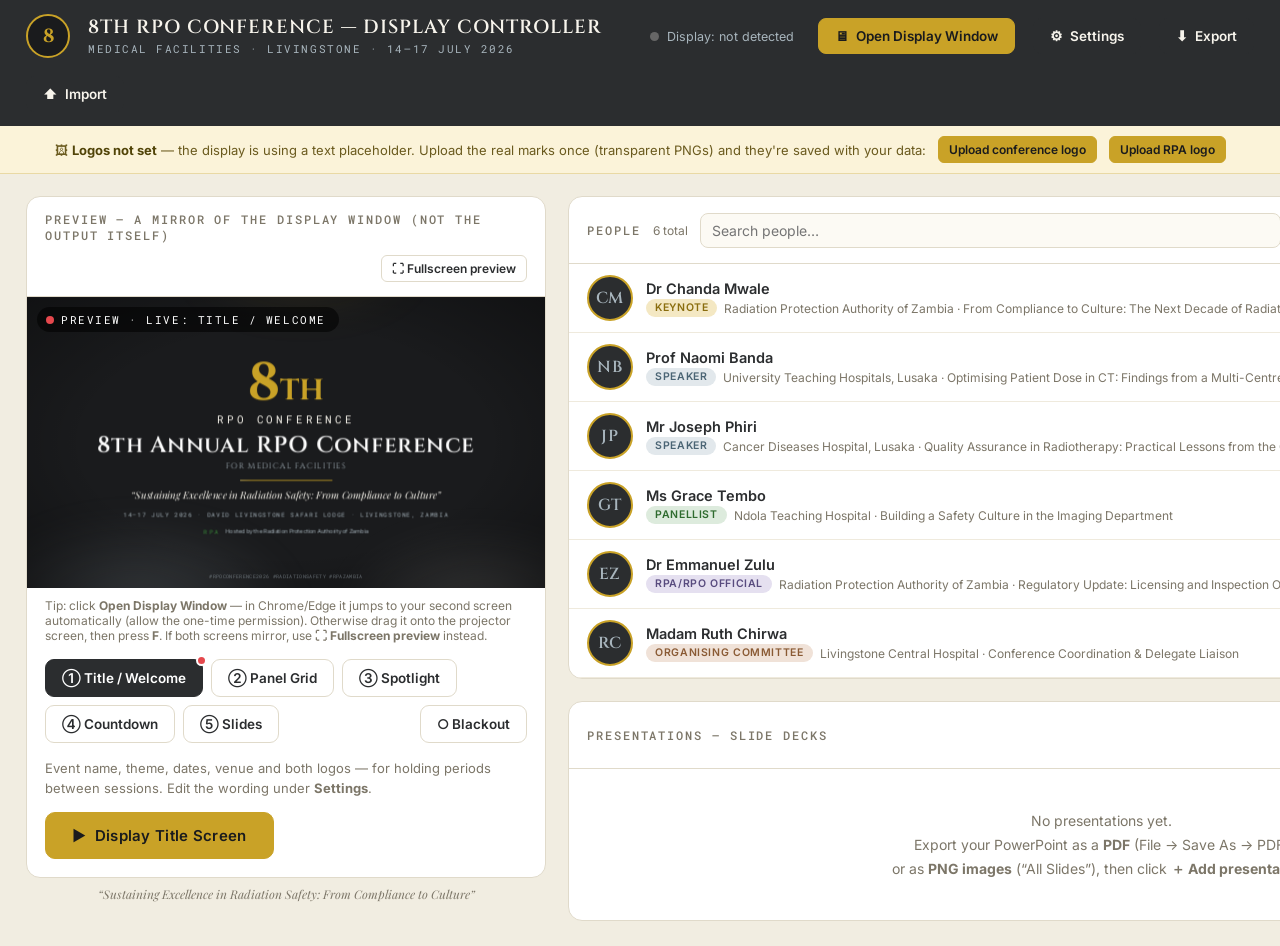
==== commit 01cb9a45: "Make the ambient background unmistakably alive - New full-stage light sweep: a soft golden beam flas" ====
--- a/index.html
+++ b/index.html
@@ -74,38 +74,56 @@
   overflow:hidden;
 }
 
-/* Victoria Falls mist motif — slow, subtle drift */
+/* Victoria Falls mist motif — visibly alive, drifting and breathing */
 .mist { position:absolute; border-radius:50%; filter: blur(70px); pointer-events:none; }
 .mist.m1 {
   width:1300px; height:700px; left:-250px; bottom:-420px;
-  background: radial-gradient(ellipse, rgba(168,181,189,.17), transparent 65%);
-  animation: drift1 38s ease-in-out infinite alternate;
+  background: radial-gradient(ellipse, rgba(168,181,189,.28), transparent 65%);
+  animation: drift1 22s ease-in-out infinite alternate;
 }
 .mist.m2 {
   width:1100px; height:620px; right:-300px; bottom:-380px;
-  background: radial-gradient(ellipse, rgba(247,244,236,.11), transparent 65%);
-  animation: drift2 46s ease-in-out infinite alternate;
+  background: radial-gradient(ellipse, rgba(247,244,236,.18), transparent 65%);
+  animation: drift2 28s ease-in-out infinite alternate;
 }
 .mist.m3 {
   width:900px; height:400px; left:30%; top:-320px;
-  background: radial-gradient(ellipse, rgba(201,162,39,.07), transparent 70%);
-  animation: drift1 52s ease-in-out infinite alternate-reverse;
-}
-@keyframes drift1 { from { transform: translateX(0) translateY(0);}   to { transform: translateX(160px) translateY(-40px);} }
-@keyframes drift2 { from { transform: translateX(0) translateY(0);}   to { transform: translateX(-140px) translateY(-60px);} }
+  background: radial-gradient(ellipse, rgba(201,162,39,.15), transparent 70%);
+  animation: drift1 34s ease-in-out infinite alternate-reverse;
+}
+@keyframes drift1 { from { transform: translate(0,0) scale(1);}    to { transform: translate(250px,-70px) scale(1.12);} }
+@keyframes drift2 { from { transform: translate(0,0) scale(1);}    to { transform: translate(-220px,-90px) scale(1.15);} }
 
 /* Falls spray — tiny droplets rising continuously behind every scene */
 .spray { position:absolute; inset:0; pointer-events:none; overflow:hidden; }
 .spray i {
   position:absolute; bottom:-24px; border-radius:50%;
-  background: rgba(247,244,236,.55); filter: blur(1px);
+  background: rgba(247,244,236,.85); filter: blur(1px);
   animation: sprayRise linear infinite;
 }
 @keyframes sprayRise {
   0%   { transform: translate(0,0); opacity:0; }
-  10%  { opacity:.16; }
-  55%  { transform: translate(var(--sway,40px), -600px); opacity:.11; }
+  10%  { opacity:.32; }
+  55%  { transform: translate(var(--sway,40px), -600px); opacity:.2; }
   100% { transform: translate(calc(var(--sway,40px) * -0.5), -1180px); opacity:0; }
+}
+
+/* Light sweep — a soft golden beam flashes across the whole stage
+   every few seconds (the big-screen version of the gold-rule shine) */
+.sheen {
+  position:absolute; inset:-10%; pointer-events:none;
+  background: linear-gradient(115deg,
+    transparent 0%, transparent 36%,
+    rgba(240,220,140,.07) 44%,
+    rgba(247,244,236,.15) 50%,
+    rgba(240,220,140,.07) 56%,
+    transparent 64%, transparent 100%);
+  transform: translateX(-130%);
+  animation: sheenSweep 12s ease-in-out infinite;
+}
+@keyframes sheenSweep {
+  0%        { transform: translateX(-130%); }
+  26%, 100% { transform: translateX(130%); }
 }
 
 .vignette {
@@ -281,6 +299,15 @@
 /* ── SCENE: SLIDES (uploaded presentation deck) ───────────────── */
 .sc-slides { position:absolute; inset:0; display:flex; align-items:center; justify-content:center; }
 .sc-slides .slide-img { width:100%; height:100%; object-fit:contain; animation: slideImgIn .4s ease both; }
+/* “Framed” look (default): the slide floats on the animated mist
+   background inside a gold-edged frame, so the stage keeps breathing */
+.sc-slides.framed { padding:44px 60px; }
+.sc-slides.framed .slide-img {
+  width:auto; height:auto; max-width:100%; max-height:100%;
+  border:2px solid rgba(201,162,39,.45); border-radius:8px;
+  background:#000;
+  box-shadow: 0 34px 90px rgba(0,0,0,.62), 0 0 70px rgba(201,162,39,.06);
+}
 @keyframes slideImgIn { from { opacity:0; } to { opacity:1; } }
 .scene.no-anim .slide-img { animation:none; }
 .sc-slides .slide-msg { font-family:var(--font-subhead); font-style:italic; font-size:34px; color:var(--falls-mist); text-align:center; max-width:1150px; padding:0 80px; }
@@ -528,7 +555,7 @@
 
 /* Accessibility: honour the OS "reduce motion" preference */
 @media (prefers-reduced-motion: reduce) {
-  .mist, .spray { display:none; }
+  .mist, .spray, .sheen { display:none; }
   .gold-rule::after, .sc-title .t-logo > *, .g-card .ph, .sc-spot .s-left .ph,
   .cd-num, .cd-sep { animation: none !important; }
 }
@@ -627,6 +654,7 @@
       sessionsOverride: '',
       countdownTarget: '',
       countdownLabel: 'Opening Ceremony',
+      slideStyle: 'framed',   /* 'framed' = slide floats on the ambient background · 'full' = edge to edge */
     },
     assets: { confLogo: null, rpaLogo: null },
     people: withSamples ? SAMPLE_PEOPLE.map(p => ({ id: uid(), photo: null, ...p })) : [],
@@ -1103,7 +1131,8 @@
   if (!meta) return `<div class="sc-slides"><div class="slide-msg a">No presentation selected — upload one under “Presentations” in the control panel, then press ▶ Display Slides.</div></div>`;
   const i = Math.max(0, Math.min(+params.slide || 0, meta.n - 1));
   const deck = deckCache[meta.id];
-  return `<div class="sc-slides" data-slides="${meta.id}" data-idx="${i}">
+  const framed = (state.settings.slideStyle || 'framed') !== 'full';
+  return `<div class="sc-slides ${framed ? 'framed' : ''}" data-slides="${meta.id}" data-idx="${i}">
     ${deck ? slideImgHTML(deck, i) : `<div class="slide-msg slide-loading label" style="font-size:22px">Loading slide ${i + 1} of ${meta.n}…</div>`}
   </div>`;
 }
@@ -1142,6 +1171,7 @@
     <div class="stage">
       <div class="mist m1"></div><div class="mist m2"></div><div class="mist m3"></div>
       <div class="spray"></div>
+      <div class="sheen"></div>
       <div class="vignette"></div>
       <div class="scene-slot" style="position:absolute;inset:0"></div>
       <div class="blackout"></div>
@@ -1650,6 +1680,10 @@
         <div class="fld grow"><label>Presentation${owner ? ` — attached to ${esc(fullName(owner))}` : ''}</label><select id="deckSel">
           ${decks.map(d => `<option value="${d.id}" ${d.id === ui.deckId ? 'selected' : ''}>${esc(d.name)} — ${d.n} slides</option>`).join('')}
         </select></div>
+        <div class="fld" style="width:250px"><label>Look</label><select id="slStyle">
+          <option value="framed" ${(state.settings.slideStyle || 'framed') !== 'full' ? 'selected' : ''}>Framed · ambient background</option>
+          <option value="full" ${state.settings.slideStyle === 'full' ? 'selected' : ''}>Full-bleed · edge to edge</option>
+        </select></div>
       </div>
       <div class="push-row">
         <button class="btn gold big" id="pushSlides">▶&ensp;Display Slides</button>
@@ -1663,6 +1697,12 @@
       </div>
       <div class="strip" id="slideStrip">${stripHTML(meta, liveIdx)}</div>`;
     $('#deckSel').onchange = (e) => { ui.deckId = e.target.value; renderSceneConfig(); };
+    $('#slStyle').onchange = (e) => {
+      state.settings.slideStyle = e.target.value;
+      persist();               /* display picks this up and re-renders instantly */
+      preview && preview.mount(state.live, false);
+      toast(e.target.value === 'full' ? 'Slides now fill the screen edge to edge' : 'Slides now float on the animated background');
+    };
     const so = $('#slOwner');
     if (so) so.onclick = () => {
       ui.sceneTab = 'spotlight'; ui.spotId = owner.id;
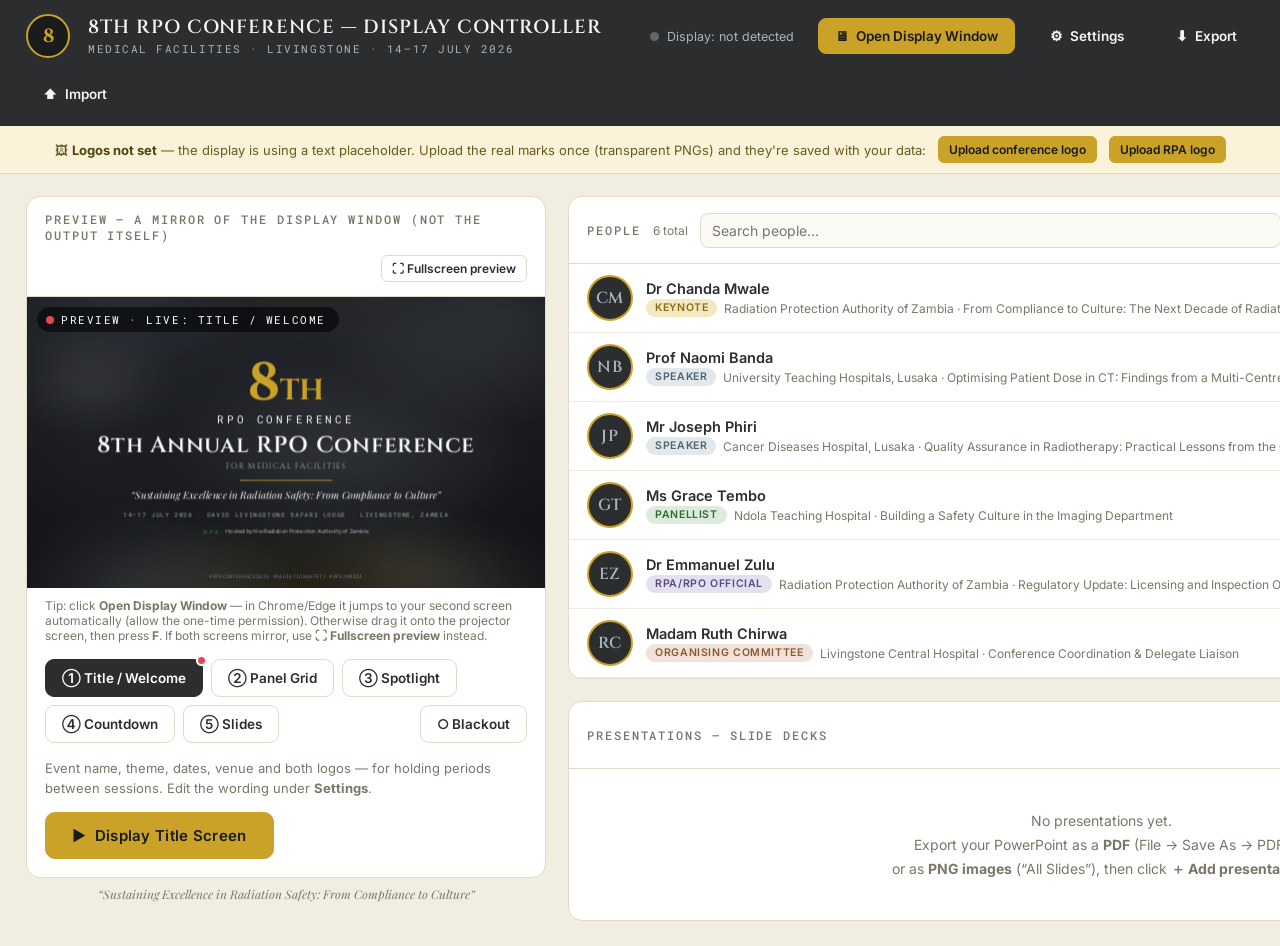
==== commit 47f0ebcd: "Richer ambient canvas: graded backdrop, six fog banks, answering light sweep - Stage background is n" ====
--- a/index.html
+++ b/index.html
@@ -68,7 +68,13 @@
   width:1920px; height:1080px;
   transform: translate(-50%,-50%) scale(1);
   transform-origin: center center;
-  background: var(--charcoal);
+  /* a softly lit, graded canvas — cool steel-mist above, warm falls-gold
+     glow below — so the light sweep has something to illuminate */
+  background:
+    radial-gradient(1250px 700px at 50% 112%, rgba(201,162,39,.16), transparent 62%),
+    radial-gradient(1100px 650px at 12% -10%, rgba(107,129,144,.30), transparent 60%),
+    radial-gradient(1200px 700px at 92% 6%,  rgba(168,181,189,.17), transparent 58%),
+    linear-gradient(175deg, #23262C 0%, #1B1D21 52%, #141519 100%);
   color: var(--mist-white);
   font-family: var(--font-body);
   overflow:hidden;
@@ -90,6 +96,25 @@
   width:900px; height:400px; left:30%; top:-320px;
   background: radial-gradient(ellipse, rgba(201,162,39,.15), transparent 70%);
   animation: drift1 34s ease-in-out infinite alternate-reverse;
+}
+/* extra fog banks — steel-mist, warm gold and soft white wisps spread
+   across the frame so the whole stage feels softly lit */
+.mist.m4 {
+  width:1500px; height:800px; left:22%; top:16%;
+  background: radial-gradient(ellipse, rgba(168,181,189,.15), transparent 62%);
+  animation: drift2 40s ease-in-out infinite alternate-reverse;
+}
+.mist.m5 {
+  width:820px; height:500px; right:5%; bottom:-180px;
+  background: radial-gradient(ellipse, rgba(240,220,140,.13), transparent 65%);
+  animation: drift1 26s ease-in-out infinite alternate;
+  animation-delay: -12s;
+}
+.mist.m6 {
+  width:720px; height:380px; left:-150px; top:10%;
+  background: radial-gradient(ellipse, rgba(247,244,236,.14), transparent 65%);
+  animation: drift2 31s ease-in-out infinite alternate;
+  animation-delay: -8s;
 }
 @keyframes drift1 { from { transform: translate(0,0) scale(1);}    to { transform: translate(250px,-70px) scale(1.12);} }
 @keyframes drift2 { from { transform: translate(0,0) scale(1);}    to { transform: translate(-220px,-90px) scale(1.15);} }
@@ -124,6 +149,23 @@
 @keyframes sheenSweep {
   0%        { transform: translateX(-130%); }
   26%, 100% { transform: translateX(130%); }
+}
+/* a fainter, cooler beam answers back the other way, offset by half a
+   cycle — so the stage catches light every ~6 seconds */
+.sheen.s2 {
+  background: linear-gradient(245deg,
+    transparent 0%, transparent 40%,
+    rgba(168,181,189,.06) 47%,
+    rgba(247,244,236,.11) 50%,
+    rgba(168,181,189,.06) 53%,
+    transparent 60%, transparent 100%);
+  transform: translateX(130%);
+  animation: sheenSweepBack 12s ease-in-out infinite;
+  animation-delay: -6s;
+}
+@keyframes sheenSweepBack {
+  0%        { transform: translateX(130%); }
+  26%, 100% { transform: translateX(-130%); }
 }
 
 .vignette {
@@ -1170,8 +1212,9 @@
   host.innerHTML = `
     <div class="stage">
       <div class="mist m1"></div><div class="mist m2"></div><div class="mist m3"></div>
+      <div class="mist m4"></div><div class="mist m5"></div><div class="mist m6"></div>
       <div class="spray"></div>
-      <div class="sheen"></div>
+      <div class="sheen"></div><div class="sheen s2"></div>
       <div class="vignette"></div>
       <div class="scene-slot" style="position:absolute;inset:0"></div>
       <div class="blackout"></div>
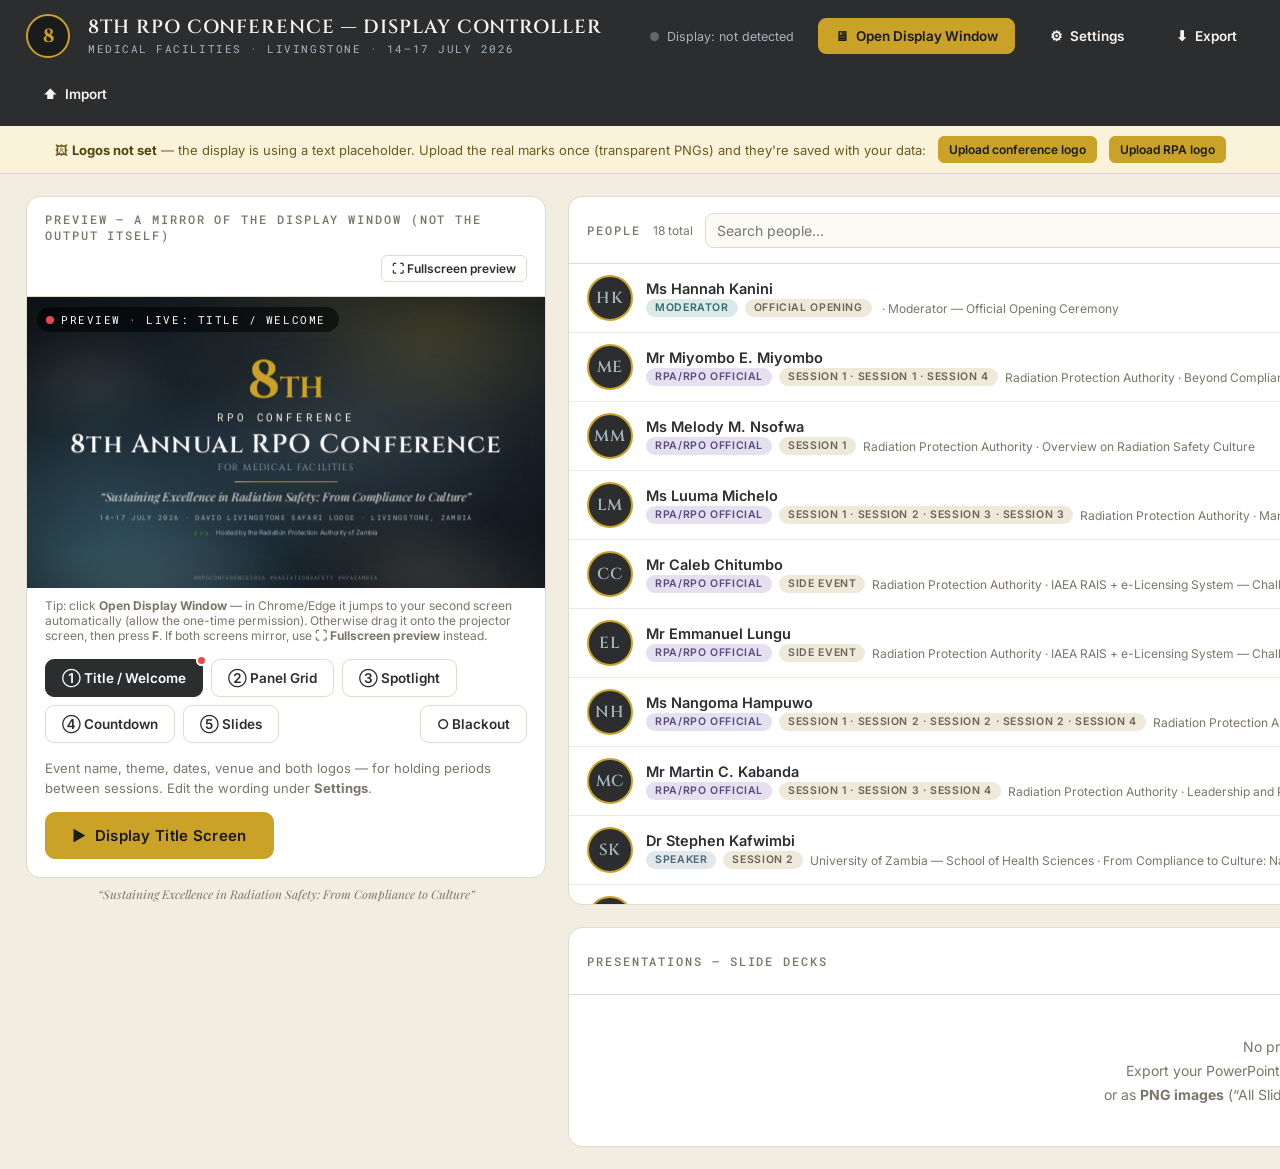
==== commit 5d44b559: "Merge the session/roles fork with the slides system — one app, nothing lost The user's separately-ev" ====
--- a/index.html
+++ b/index.html
@@ -4,6 +4,7 @@
 <meta charset="UTF-8">
 <meta name="viewport" content="width=device-width, initial-scale=1.0">
 <title>8th RPO Conference — Display Controller</title>
+<link rel="icon" href="data:image/svg+xml,%3Csvg xmlns='http://www.w3.org/2000/svg' viewBox='0 0 64 64'%3E%3Ccircle cx='32' cy='32' r='30' fill='%231A1B1D'/%3E%3Ccircle cx='32' cy='32' r='29' fill='none' stroke='%23C9A227' stroke-width='3'/%3E%3Ctext x='32' y='45' font-size='38' text-anchor='middle' fill='%23C9A227' font-family='Georgia,serif' font-weight='700'%3E8%3C/text%3E%3C/svg%3E">
 <!-- ============================================================
      8th Annual RPO Conference for Medical Facilities
      Live Display & Control application — single self-contained file.
@@ -68,23 +69,33 @@
   width:1920px; height:1080px;
   transform: translate(-50%,-50%) scale(1);
   transform-origin: center center;
-  /* a softly lit, graded canvas — cool steel-mist above, warm falls-gold
-     glow below — so the light sweep has something to illuminate */
+  /* dusk-over-the-Falls: deep blue-teal charcoal with warm gold air, not flat black */
   background:
-    radial-gradient(1250px 700px at 50% 112%, rgba(201,162,39,.16), transparent 62%),
-    radial-gradient(1100px 650px at 12% -10%, rgba(107,129,144,.30), transparent 60%),
-    radial-gradient(1200px 700px at 92% 6%,  rgba(168,181,189,.17), transparent 58%),
-    linear-gradient(175deg, #23262C 0%, #1B1D21 52%, #141519 100%);
+    radial-gradient(1500px 850px at 76% 14%, rgba(201,162,39,.10), transparent 62%),
+    radial-gradient(1600px 1050px at 10% 88%, rgba(58,110,125,.38), transparent 66%),
+    linear-gradient(158deg, #131A20 0%, #1C2630 48%, #141A21 100%);
   color: var(--mist-white);
   font-family: var(--font-body);
   overflow:hidden;
 }
-
-/* Victoria Falls mist motif — visibly alive, drifting and breathing */
+/* slow-breathing aurora of gold + teal light behind everything */
+.stage::before {
+  content:''; position:absolute; inset:-22%; pointer-events:none;
+  background:
+    radial-gradient(950px 620px at 72% 22%, rgba(201,162,39,.14), transparent 60%),
+    radial-gradient(1150px 720px at 22% 78%, rgba(95,165,180,.18), transparent 65%);
+  animation: auroraDrift 22s ease-in-out infinite alternate;
+}
+@keyframes auroraDrift {
+  from { transform: translate(-3%,-2%) scale(1); }
+  to   { transform: translate(3%,2.5%) scale(1.07); }
+}
+
+/* Victoria Falls mist motif — bold, clearly visible drift */
 .mist { position:absolute; border-radius:50%; filter: blur(70px); pointer-events:none; }
 .mist.m1 {
   width:1300px; height:700px; left:-250px; bottom:-420px;
-  background: radial-gradient(ellipse, rgba(168,181,189,.28), transparent 65%);
+  background: radial-gradient(ellipse, rgba(150,192,206,.30), transparent 65%);
   animation: drift1 22s ease-in-out infinite alternate;
 }
 .mist.m2 {
@@ -95,78 +106,62 @@
 .mist.m3 {
   width:900px; height:400px; left:30%; top:-320px;
   background: radial-gradient(ellipse, rgba(201,162,39,.15), transparent 70%);
-  animation: drift1 34s ease-in-out infinite alternate-reverse;
-}
-/* extra fog banks — steel-mist, warm gold and soft white wisps spread
+  animation: drift1 32s ease-in-out infinite alternate-reverse;
+}
+/* extra fog banks — teal-mist, warm gold and soft white wisps spread
    across the frame so the whole stage feels softly lit */
 .mist.m4 {
   width:1500px; height:800px; left:22%; top:16%;
-  background: radial-gradient(ellipse, rgba(168,181,189,.15), transparent 62%);
-  animation: drift2 40s ease-in-out infinite alternate-reverse;
+  background: radial-gradient(ellipse, rgba(150,192,206,.13), transparent 62%);
+  animation: drift2 38s ease-in-out infinite alternate-reverse;
 }
 .mist.m5 {
   width:820px; height:500px; right:5%; bottom:-180px;
-  background: radial-gradient(ellipse, rgba(240,220,140,.13), transparent 65%);
+  background: radial-gradient(ellipse, rgba(240,220,140,.12), transparent 65%);
   animation: drift1 26s ease-in-out infinite alternate;
   animation-delay: -12s;
 }
 .mist.m6 {
   width:720px; height:380px; left:-150px; top:10%;
-  background: radial-gradient(ellipse, rgba(247,244,236,.14), transparent 65%);
+  background: radial-gradient(ellipse, rgba(247,244,236,.12), transparent 65%);
   animation: drift2 31s ease-in-out infinite alternate;
   animation-delay: -8s;
 }
-@keyframes drift1 { from { transform: translate(0,0) scale(1);}    to { transform: translate(250px,-70px) scale(1.12);} }
-@keyframes drift2 { from { transform: translate(0,0) scale(1);}    to { transform: translate(-220px,-90px) scale(1.15);} }
-
-/* Falls spray — tiny droplets rising continuously behind every scene */
+@keyframes drift1 { from { transform: translateX(0) translateY(0);}   to { transform: translateX(270px) translateY(-70px);} }
+@keyframes drift2 { from { transform: translateX(0) translateY(0);}   to { transform: translateX(-240px) translateY(-90px);} }
+
+/* Falls spray — droplets rising continuously behind every scene */
 .spray { position:absolute; inset:0; pointer-events:none; overflow:hidden; }
 .spray i {
   position:absolute; bottom:-24px; border-radius:50%;
-  background: rgba(247,244,236,.85); filter: blur(1px);
+  background: rgba(247,244,236,.75); filter: blur(1px);
   animation: sprayRise linear infinite;
 }
 @keyframes sprayRise {
   0%   { transform: translate(0,0); opacity:0; }
-  10%  { opacity:.32; }
-  55%  { transform: translate(var(--sway,40px), -600px); opacity:.2; }
+  10%  { opacity:.34; }
+  55%  { transform: translate(var(--sway,40px), -600px); opacity:.24; }
   100% { transform: translate(calc(var(--sway,40px) * -0.5), -1180px); opacity:0; }
 }
 
-/* Light sweep — a soft golden beam flashes across the whole stage
-   every few seconds (the big-screen version of the gold-rule shine) */
-.sheen {
-  position:absolute; inset:-10%; pointer-events:none;
-  background: linear-gradient(115deg,
-    transparent 0%, transparent 36%,
-    rgba(240,220,140,.07) 44%,
-    rgba(247,244,236,.15) 50%,
-    rgba(240,220,140,.07) 56%,
-    transparent 64%, transparent 100%);
-  transform: translateX(-130%);
-  animation: sheenSweep 12s ease-in-out infinite;
-}
-@keyframes sheenSweep {
-  0%        { transform: translateX(-130%); }
-  26%, 100% { transform: translateX(130%); }
-}
-/* a fainter, cooler beam answers back the other way, offset by half a
-   cycle — so the stage catches light every ~6 seconds */
-.sheen.s2 {
-  background: linear-gradient(245deg,
-    transparent 0%, transparent 40%,
-    rgba(168,181,189,.06) 47%,
-    rgba(247,244,236,.11) 50%,
-    rgba(168,181,189,.06) 53%,
-    transparent 60%, transparent 100%);
-  transform: translateX(130%);
-  animation: sheenSweepBack 12s ease-in-out infinite;
-  animation-delay: -6s;
-}
-@keyframes sheenSweepBack {
-  0%        { transform: translateX(130%); }
-  26%, 100% { transform: translateX(-130%); }
-}
+/* periodic sheen — a soft band of light sweeping across the whole stage */
+.sheen { position:absolute; inset:0; pointer-events:none; overflow:hidden; }
+.sheen::after {
+  content:''; position:absolute; top:-40%; bottom:-40%; width:26%; left:-45%;
+  transform: rotate(13deg);
+  background: linear-gradient(90deg, transparent, rgba(247,244,236,.05) 42%, rgba(201,162,39,.08) 55%, transparent);
+  animation: sheenSweep 10s ease-in-out infinite;
+}
+@keyframes sheenSweep { 0%, 52% { left:-45%; } 88%, 100% { left:130%; } }
+/* a fainter, cooler beam answers back the other way in the first half of
+   the cycle, so the stage catches light about every five seconds */
+.sheen::before {
+  content:''; position:absolute; top:-40%; bottom:-40%; width:26%; left:130%;
+  transform: rotate(-13deg);
+  background: linear-gradient(90deg, transparent, rgba(168,181,189,.04) 45%, rgba(247,244,236,.06) 55%, transparent);
+  animation: sheenBack 10s ease-in-out infinite;
+}
+@keyframes sheenBack { 0%, 4% { left:130%; } 40%, 100% { left:-45%; } }
 
 .vignette {
   position:absolute; inset:0; pointer-events:none;
@@ -192,13 +187,13 @@
 .gold-rule::after {                                /* periodic shine sweep */
   content:''; position:absolute; inset:0;
   background: linear-gradient(90deg, transparent 0%, var(--falls-gold-highlight) 50%, transparent 100%);
-  background-size: 45% 100%; background-repeat: no-repeat;
-  background-position: -60% 0;
-  animation: ruleShine 7.5s ease-in-out infinite;
+  background-size: 55% 100%; background-repeat: no-repeat;
+  background-position: -70% 0;
+  animation: ruleShine 4.5s ease-in-out infinite;
 }
 @keyframes ruleShine {
-  0%, 45%   { background-position: -60% 0; }
-  70%, 100% { background-position: 165% 0; }
+  0%, 30%   { background-position: -70% 0; }
+  62%, 100% { background-position: 175% 0; }
 }
 
 /* Circular headshot (IAEA-style) */
@@ -228,27 +223,27 @@
 .sc-title { display:flex; flex-direction:column; align-items:center; justify-content:center; text-align:center; padding:70px 120px; position:absolute; inset:0; }
 .sc-title .t-logo img, .sc-title .t-logo .logo-fallback { height:295px; }
 .sc-title .t-logo img { width:auto; }
-.sc-title .t-logo > * { animation: breathe 9s ease-in-out infinite alternate; }  /* gentle idle motion */
-@keyframes breathe { from { transform: scale(1); } to { transform: scale(1.028); } }
-.sc-title .t-kicker { font-size:22px; color:var(--falls-mist); margin-top:34px; }
-.sc-title .t-name { font-size:84px; font-weight:600; margin-top:10px; line-height:1.08; }
-.sc-title .t-sub  { font-size:30px; color:var(--falls-mist); font-family:var(--font-display); letter-spacing:.12em; text-transform:uppercase; margin-top:10px; }
-.sc-title .t-rule { width:340px; margin:32px auto 26px; }
-.sc-title .t-theme { font-size:37px; max-width:1250px; line-height:1.35; color:var(--mist-white); }
-.sc-title .t-meta { font-size:23px; color:var(--falls-mist); margin-top:36px; }
-.sc-title .t-host { display:flex; align-items:center; gap:20px; margin-top:34px; font-size:21px; color:var(--falls-mist); }
-.sc-title .t-host img { height:64px; width:auto; }
-.sc-footer { position:absolute; bottom:34px; left:0; right:0; text-align:center; font-size:17px; color:rgba(168,181,189,.55); }
+.sc-title .t-logo > * { animation: breathe 7s ease-in-out infinite alternate; }  /* clear idle motion */
+@keyframes breathe { from { transform: scale(1); } to { transform: scale(1.05); } }
+.sc-title .t-kicker { font-size:26px; color:var(--falls-mist); margin-top:30px; }
+.sc-title .t-name { font-size:96px; font-weight:600; margin-top:10px; line-height:1.06; }
+.sc-title .t-sub  { font-size:34px; color:var(--falls-mist); font-family:var(--font-display); letter-spacing:.12em; text-transform:uppercase; margin-top:10px; }
+.sc-title .t-rule { width:380px; margin:28px auto 24px; }
+.sc-title .t-theme { font-size:44px; max-width:1420px; line-height:1.3; color:var(--mist-white); }
+.sc-title .t-meta { font-size:27px; color:var(--falls-mist); margin-top:30px; }
+.sc-title .t-host { display:flex; align-items:center; gap:20px; margin-top:28px; font-size:24px; color:var(--falls-mist); }
+.sc-title .t-host img { height:70px; width:auto; }
+.sc-footer { position:absolute; bottom:30px; left:0; right:0; text-align:center; font-size:20px; color:rgba(168,181,189,.65); }
 
 /* ── SCENE: PANEL GRID ────────────────────────────────────────── */
-.sc-grid { position:absolute; inset:0; padding:64px 90px 56px; display:flex; flex-direction:column; }
+.sc-grid { position:absolute; inset:0; padding:58px 90px 48px; display:flex; flex-direction:column; }
 .sc-grid .g-head { display:flex; align-items:flex-end; justify-content:space-between; }
-.sc-grid .g-title { font-size:56px; font-weight:600; line-height:1.1; }
-.sc-grid .g-rule { width:220px; margin-top:16px; }
+.sc-grid .g-title { font-size:64px; font-weight:600; line-height:1.08; }
+.sc-grid .g-rule { width:250px; margin-top:14px; }
 .sc-grid .g-brand { text-align:right; }
 .sc-grid .g-brand img { height:200px; width:auto; }  /* brand rule: conference logo ≥200px */
-.sc-grid .g-brand .label { display:block; font-size:16px; color:var(--falls-mist); margin-top:8px; }
-.sc-grid .g-body { flex:1; display:flex; align-items:center; justify-content:center; margin-top:14px; }
+.sc-grid .g-brand .label { display:block; font-size:18px; color:var(--falls-mist); margin-top:8px; }
+.sc-grid .g-body { flex:1; display:flex; align-items:center; justify-content:center; margin-top:10px; }
 .sc-grid .g-cells {
   display:grid; grid-template-columns: repeat(var(--cols,4), 1fr);
   gap: var(--gapy,34px) 44px; width:100%;
@@ -256,10 +251,15 @@
 .g-card { display:flex; flex-direction:column; align-items:center; text-align:center; min-width:0; }
 .g-card .ph {
   width:var(--ph,200px); height:var(--ph,200px);
-  animation: bob 7s ease-in-out infinite;                 /* photos float gently, out of phase */
-  animation-delay: calc(var(--i,0) * -1.35s);
-}
-@keyframes bob { 0%,100% { transform: translateY(0); } 50% { transform: translateY(-8px); } }
+  animation: bob 5.5s ease-in-out infinite,               /* photos float clearly, out of phase */
+             ringGlow 7s ease-in-out infinite;            /* gold rings breathe light */
+  animation-delay: calc(var(--i,0) * -1.35s), calc(var(--i,0) * -1.75s);
+}
+@keyframes bob { 0%,100% { transform: translateY(0); } 50% { transform: translateY(-13px); } }
+@keyframes ringGlow {
+  0%,100% { box-shadow: 0 0 0 0 rgba(201,162,39,0); }
+  50%     { box-shadow: 0 0 36px 5px rgba(201,162,39,.32); }
+}
 .g-card .ph-init { font-size: calc(var(--ph,200px) * .34); }
 .g-card .c-name { font-family:var(--font-display); color:var(--pure-white); font-weight:600; font-size:var(--nm,26px); margin-top:18px; line-height:1.15; }
 .g-card .c-org  { font-size:calc(var(--nm,26px) * .66); color:var(--falls-mist); margin-top:7px; line-height:1.3; }
@@ -270,79 +270,83 @@
 .sc-grid.dense .c-topic { display:none; }
 
 /* ── SCENE: SPOTLIGHT ─────────────────────────────────────────── */
-.sc-spot { position:absolute; inset:0; display:flex; align-items:center; padding:80px 110px; gap:96px; }
-.sc-spot .s-left { flex:none; display:flex; flex-direction:column; align-items:center; gap:36px; }
+.sc-spot { position:absolute; inset:0; display:flex; align-items:center; padding:80px 100px; gap:90px; }
+.sc-spot .s-left { flex:none; display:flex; flex-direction:column; align-items:center; gap:34px; }
 .sc-spot .s-left .ph {
-  width:500px; height:500px; border-width:6px;
+  width:520px; height:520px; border-width:6px;
   box-shadow: 0 0 0 14px rgba(201,162,39,.12), 0 30px 70px rgba(0,0,0,.55);
-  animation: halo 8s ease-in-out infinite;                /* breathing gold halo */
+  animation: halo 6.5s ease-in-out infinite;              /* breathing gold halo */
 }
 @keyframes halo {
-  0%,100% { box-shadow: 0 0 0 14px rgba(201,162,39,.10), 0 30px 70px rgba(0,0,0,.55); }
-  50%     { box-shadow: 0 0 0 24px rgba(201,162,39,.17), 0 34px 80px rgba(0,0,0,.62); }
-}
-.sc-spot .s-left .ph-init { font-size:170px; }
+  0%,100% { box-shadow: 0 0 0 14px rgba(201,162,39,.10), 0 0 40px 6px rgba(201,162,39,.10), 0 30px 70px rgba(0,0,0,.55); }
+  50%     { box-shadow: 0 0 0 30px rgba(201,162,39,.22), 0 0 90px 14px rgba(201,162,39,.28), 0 34px 80px rgba(0,0,0,.62); }
+}
+.sc-spot .s-left .ph-init { font-size:176px; }
 .sc-spot .s-chip {
-  font-family:var(--font-mono); text-transform:uppercase; letter-spacing:.14em; font-size:20px;
-  color:var(--mist-white); border:1px solid rgba(168,181,189,.45); padding:12px 26px; border-radius:999px;
+  font-family:var(--font-mono); text-transform:uppercase; letter-spacing:.14em; font-size:23px;
+  color:var(--mist-white); border:1px solid rgba(168,181,189,.45); padding:14px 30px; border-radius:999px;
 }
 .sc-spot .s-right { flex:1; min-width:0; }
-.sc-spot .s-cat { font-size:19px; color:var(--falls-mist); }
-.sc-spot .s-name { font-size:76px; font-weight:600; line-height:1.06; margin-top:14px; }
-.sc-spot .s-org { font-size:27px; color:var(--falls-mist); margin-top:16px; }
-.sc-spot .s-rule { width:200px; margin:30px 0; }
-.sc-spot .s-topic { font-size:35px; line-height:1.3; color:var(--mist-white); max-width:1000px; }
-.sc-spot .s-bio { font-size:22px; line-height:1.62; color:rgba(247,244,236,.82); margin-top:30px; max-width:1000px;
+.sc-spot .s-cat { font-size:22px; color:var(--falls-mist); }
+.sc-spot .s-name { font-size:86px; font-weight:600; line-height:1.05; margin-top:14px; }
+.sc-spot .s-org { font-size:31px; color:var(--falls-mist); margin-top:16px; }
+.sc-spot .s-rule { width:240px; margin:28px 0; }
+.sc-spot .s-topic { font-size:40px; line-height:1.28; color:var(--mist-white); max-width:1060px; }
+.sc-spot .s-bio { font-size:25px; line-height:1.58; color:rgba(247,244,236,.85); margin-top:28px; max-width:1060px;
   display:-webkit-box; -webkit-box-orient:vertical; -webkit-line-clamp:8; overflow:hidden; }
-.sc-spot .s-bio.long  { font-size:19px; -webkit-line-clamp:10; }
-.sc-spot .s-bio.vlong { font-size:17px; -webkit-line-clamp:12; }
+.sc-spot .s-bio.long  { font-size:21px; -webkit-line-clamp:10; }
+.sc-spot .s-bio.vlong { font-size:19px; -webkit-line-clamp:11; }
 
 /* ── SCENE: COUNTDOWN & STATS ─────────────────────────────────── */
 .sc-cd { position:absolute; inset:0; display:flex; flex-direction:column; align-items:center; justify-content:center; text-align:center; padding:70px 100px; }
 .sc-cd .c-corner { position:absolute; top:42px; left:60px; }
 .sc-cd .c-corner img { height:200px; width:auto; }  /* brand rule: conference logo ≥200px */
 .sc-cd .c-corner .logo-fallback { height:auto; }
-.sc-cd .c-clock { position:absolute; top:58px; right:70px; font-size:22px; color:var(--falls-mist); }
-.sc-cd .c-kick { font-size:23px; color:var(--falls-mist); }
-.sc-cd .c-session { font-family:var(--font-display); font-size:52px; font-weight:600; color:var(--pure-white); margin-top:16px; letter-spacing:.04em; }
-.sc-cd .cd { display:flex; align-items:flex-start; justify-content:center; gap:34px; margin-top:44px; }
+.sc-cd .c-clock { position:absolute; top:58px; right:70px; font-size:25px; color:var(--falls-mist); }
+.sc-cd .c-kick { font-size:26px; color:var(--falls-mist); }
+.sc-cd .c-session { font-family:var(--font-display); font-size:60px; font-weight:600; color:var(--pure-white); margin-top:16px; letter-spacing:.04em; }
+.sc-cd .cd { display:flex; align-items:flex-start; justify-content:center; gap:38px; margin-top:40px; }
 .sc-cd .cd-sep {
-  font-family:var(--font-mono); font-size:130px; line-height:1; color:rgba(201,162,39,.5); padding-top:16px;
+  font-family:var(--font-mono); font-size:150px; line-height:1; color:rgba(201,162,39,.5); padding-top:18px;
   animation: colonBlink 1s steps(1) infinite;             /* clock-style pulse */
 }
 @keyframes colonBlink { 0%,49% { opacity:1; } 50%,100% { opacity:.3; } }
 .cd-block { text-align:center; }
 .cd-num {
-  font-family:var(--font-mono); font-size:168px; line-height:1; font-weight:500;
+  font-family:var(--font-mono); font-size:196px; line-height:1; font-weight:500;
   color:var(--falls-gold);
-  text-shadow: 0 0 60px rgba(201,162,39,.22);
+  text-shadow: 0 0 60px rgba(201,162,39,.26);
   font-variant-numeric: tabular-nums;
   min-width:2.05ch;
-  animation: digitGlow 6s ease-in-out infinite;           /* breathing glow */
+  animation: digitGlow 5s ease-in-out infinite;           /* breathing glow */
 }
 @keyframes digitGlow {
-  0%,100% { text-shadow: 0 0 45px rgba(201,162,39,.16); }
-  50%     { text-shadow: 0 0 90px rgba(201,162,39,.4); }
+  0%,100% { text-shadow: 0 0 45px rgba(201,162,39,.20); }
+  50%     { text-shadow: 0 0 110px rgba(201,162,39,.60); }
 }
 .cd-num.pop { animation: numpop .45s ease, digitGlow 6s ease-in-out infinite; }
 @keyframes numpop { 0%{transform:translateY(6px); opacity:.35;} 100%{transform:translateY(0); opacity:1;} }
-.cd-lab { font-family:var(--font-mono); text-transform:uppercase; letter-spacing:.22em; font-size:19px; color:var(--falls-mist); margin-top:16px; }
+.cd-lab { font-family:var(--font-mono); text-transform:uppercase; letter-spacing:.22em; font-size:22px; color:var(--falls-mist); margin-top:16px; }
 .sc-cd .cd-now {
-  font-family:var(--font-mono); font-size:120px; letter-spacing:.1em; color:var(--falls-gold);
-  margin-top:52px; text-transform:uppercase; animation: pulse 1.6s ease-in-out infinite;
+  font-family:var(--font-mono); font-size:132px; letter-spacing:.1em; color:var(--falls-gold);
+  margin-top:48px; text-transform:uppercase; animation: pulse 1.6s ease-in-out infinite;
 }
 @keyframes pulse { 0%,100%{opacity:1;} 50%{opacity:.45;} }
-.sc-cd .c-rule { width:260px; margin:52px auto 0; }
-.sc-cd .c-stats { display:flex; gap:110px; margin-top:44px; }
-.c-stat .st-v { font-family:var(--font-mono); font-size:56px; color:var(--pure-white); font-variant-numeric:tabular-nums; }
-.c-stat .st-l { font-family:var(--font-mono); text-transform:uppercase; letter-spacing:.2em; font-size:17px; color:var(--falls-mist); margin-top:10px; }
-.sc-cd .c-theme { font-size:27px; margin-top:52px; max-width:1150px; }
+.sc-cd .c-rule { width:280px; margin:44px auto 0; }
+.sc-cd .c-stats { display:flex; gap:120px; margin-top:38px; }
+.c-stat .st-v { font-family:var(--font-mono); font-size:66px; color:var(--pure-white); font-variant-numeric:tabular-nums; }
+.c-stat .st-l { font-family:var(--font-mono); text-transform:uppercase; letter-spacing:.2em; font-size:19px; color:var(--falls-mist); margin-top:10px; }
+.sc-cd .c-theme { font-size:31px; margin-top:44px; max-width:1300px; }
 
 /* ── SCENE: SLIDES (uploaded presentation deck) ───────────────── */
 .sc-slides { position:absolute; inset:0; display:flex; align-items:center; justify-content:center; }
 .sc-slides .slide-img { width:100%; height:100%; object-fit:contain; animation: slideImgIn .4s ease both; }
-/* “Framed” look (default): the slide floats on the animated mist
-   background inside a gold-edged frame, so the stage keeps breathing */
+@keyframes slideImgIn { from { opacity:0; } to { opacity:1; } }
+.scene.no-anim .slide-img { animation:none; }
+.sc-slides .slide-msg { font-family:var(--font-subhead); font-style:italic; font-size:34px; color:var(--falls-mist); text-align:center; max-width:1150px; padding:0 80px; }
+.sc-slides .slide-loading { animation: pulse 1.6s ease-in-out infinite; }
+/* “Framed” look (default): the slide floats on the animated background
+   inside a gold-edged frame, so the stage keeps breathing */
 .sc-slides.framed { padding:44px 60px; }
 .sc-slides.framed .slide-img {
   width:auto; height:auto; max-width:100%; max-height:100%;
@@ -350,10 +354,6 @@
   background:#000;
   box-shadow: 0 34px 90px rgba(0,0,0,.62), 0 0 70px rgba(201,162,39,.06);
 }
-@keyframes slideImgIn { from { opacity:0; } to { opacity:1; } }
-.scene.no-anim .slide-img { animation:none; }
-.sc-slides .slide-msg { font-family:var(--font-subhead); font-style:italic; font-size:34px; color:var(--falls-mist); text-align:center; max-width:1150px; padding:0 80px; }
-.sc-slides .slide-loading { animation: pulse 1.6s ease-in-out infinite; }
 /* stepping within one deck crossfades faster than a full scene change */
 .scene.slide-step { animation-duration:.32s; }
 .scene.out.slide-step { animation-duration:.24s; }
@@ -519,6 +519,7 @@
 .chip.c-panellist { background:#DDEBDD; color:#2E6B2E; }
 .chip.c-official  { background:#E5E0F0; color:#584B7E; }
 .chip.c-committee { background:#F0E2D8; color:#8A5A34; }
+.chip.c-moderator { background:#DCE9E9; color:#2E6B6B; }
 .pp-actions { display:flex; gap:5px; align-items:center; flex:none; }
 .icobtn {
   border:1px solid transparent; background:none; border-radius:6px; padding:5px 7px; font-size:13px;
@@ -565,6 +566,8 @@
 .photo-drop {
   display:flex; align-items:center; gap:16px;
 }
+.role-row { align-items:flex-end; }
+.role-row .r-del { margin-bottom:7px; }
 .photo-drop .ph { width:84px; height:84px; }
 .photo-drop .ph-init { font-size:26px; }
 .settings-sec { font-family:var(--font-mono); text-transform:uppercase; letter-spacing:.15em; font-size:11px;
@@ -598,8 +601,9 @@
 /* Accessibility: honour the OS "reduce motion" preference */
 @media (prefers-reduced-motion: reduce) {
   .mist, .spray, .sheen { display:none; }
-  .gold-rule::after, .sc-title .t-logo > *, .g-card .ph, .sc-spot .s-left .ph,
+  .stage::before, .gold-rule::after, .sc-title .t-logo > *, .g-card .ph, .sc-spot .s-left .ph,
   .cd-num, .cd-sep { animation: none !important; }
+  .scene, .a { animation-duration: .01s !important; animation-delay: 0s !important; }
 }
 
 ::-webkit-scrollbar { width:10px; }
@@ -622,6 +626,8 @@
 const esc = s => String(s ?? '').replace(/[&<>"']/g, c => ({'&':'&amp;','<':'&lt;','>':'&gt;','"':'&quot;',"'":'&#39;'}[c]));
 const uid = () => 'p' + Math.random().toString(36).slice(2, 9) + Date.now().toString(36).slice(-4);
 const pad2 = n => String(n).padStart(2, '0');
+/* Date → "YYYY-MM-DDTHH:MM" in LOCAL time (datetime-local format; toISOString would be UTC) */
+const toLocalDT = d => `${d.getFullYear()}-${pad2(d.getMonth() + 1)}-${pad2(d.getDate())}T${pad2(d.getHours())}:${pad2(d.getMinutes())}`;
 
 /* localStorage may be unavailable (sandboxed iframe) — degrade to memory */
 const store = (() => {
@@ -636,9 +642,11 @@
 const LS_KEY = 'rpo8.display.state.v1';
 
 function toast(msg, ms = 2600) {
+  const host = $('#toasts');
+  while (host.children.length >= 3) host.firstChild.remove();  // cap the stack when pushing rapidly
   const t = document.createElement('div');
   t.className = 'toast'; t.textContent = msg;
-  $('#toasts').appendChild(t);
+  host.appendChild(t);
   setTimeout(() => { t.classList.add('fade'); setTimeout(() => t.remove(), 450); }, ms);
 }
 
@@ -666,17 +674,94 @@
 /* ════════════════════════════════════════════════════════════════
    1. STATE — data model, defaults, sample data, persistence
    ════════════════════════════════════════════════════════════════ */
-const CATEGORIES = ['Keynote', 'Speaker', 'Panellist', 'RPA/RPO Official', 'Organising Committee'];
-const HONORIFICS = ['Prof', 'Dr', 'Mr', 'Mrs', 'Ms', 'Madam', 'Eng', 'Hon'];
-
-const SAMPLE_PEOPLE = [
-  { honorific:'Dr',    name:'Chanda Mwale',   org:'Radiation Protection Authority of Zambia', topic:'From Compliance to Culture: The Next Decade of Radiation Safety in Zambia', session:'Opening Session', slot:'Tue 09:00', category:'Keynote', bio:'Dr Chanda Mwale is the Director of Radiation Safety at the Radiation Protection Authority of Zambia, with over twenty years of experience in regulatory oversight of medical radiation facilities. He has led the national programme for licensing and inspection of diagnostic radiology, radiotherapy and nuclear medicine services, and championed the shift from compliance-driven regulation to a genuine culture of safety across the health sector.' },
-  { honorific:'Prof',  name:'Naomi Banda',    org:'University Teaching Hospitals, Lusaka',    topic:'Optimising Patient Dose in CT: Findings from a Multi-Centre Audit', session:'Session 2', slot:'Tue 11:30', category:'Speaker', bio:'Prof Naomi Banda is a consultant radiologist and professor of medical imaging at the University Teaching Hospitals in Lusaka. Her research focuses on dose optimisation in computed tomography and the establishment of national diagnostic reference levels for Zambia.' },
-  { honorific:'Mr',    name:'Joseph Phiri',   org:'Cancer Diseases Hospital, Lusaka',         topic:'Quality Assurance in Radiotherapy: Practical Lessons from the Clinic', session:'Session 2', slot:'Tue 12:00', category:'Speaker', bio:'Mr Joseph Phiri is the chief medical physicist at the Cancer Diseases Hospital, where he oversees quality assurance for external beam radiotherapy and brachytherapy. He serves on several national committees on radiation safety in medicine.' },
-  { honorific:'Ms',    name:'Grace Tembo',    org:'Ndola Teaching Hospital',                  topic:'Building a Safety Culture in the Imaging Department', session:'Panel Discussion', slot:'Wed 14:00', category:'Panellist', bio:'Ms Grace Tembo is the principal radiographer at Ndola Teaching Hospital and a certified Radiation Protection Officer. She has pioneered peer-learning programmes that embed radiation safety practice among frontline imaging staff.' },
-  { honorific:'Dr',    name:'Emmanuel Zulu',  org:'Radiation Protection Authority of Zambia', topic:'Regulatory Update: Licensing and Inspection Outlook 2026–2028', session:'Session 4', slot:'Wed 09:30', category:'RPA/RPO Official', bio:'Dr Emmanuel Zulu heads the Authorisation and Inspection Unit of the RPA. He coordinates the national inspection schedule for medical facilities and is leading the roll-out of the new graded-approach licensing framework.' },
-  { honorific:'Madam', name:'Ruth Chirwa',    org:'Livingstone Central Hospital',             topic:'Conference Coordination & Delegate Liaison', session:'—', slot:'', category:'Organising Committee', bio:'Madam Ruth Chirwa chairs the local organising committee for the 8th RPO Conference. She is the senior Radiation Protection Officer at Livingstone Central Hospital and has hosted three previous national radiation safety workshops.' },
+const CATEGORIES = ['Keynote', 'Speaker', 'Moderator', 'Panellist', 'RPA/RPO Official', 'Organising Committee'];
+const HONORIFICS = ['Prof', 'Dr', 'Mr', 'Mrs', 'Ms', 'Madam', 'Eng', 'Hon', 'Col Dr'];
+
+/* ── The official 8th RPO Conference programme line-up ─────────────
+   One entry per person; `roles` lists every engagement they have in
+   the programme ({session, role, topic, slot}) and powers the
+   Session / Moderators / RPA group views. `topic`/`session`/`slot`
+   at the top level are the person's headline engagement (shown on
+   the All grid and the default spotlight).                          */
+const PROGRAMME_PEOPLE = [
+  { honorific:'Ms', name:'Hannah Kanini', org:'', category:'Moderator',
+    topic:'Moderator — Official Opening Ceremony', session:'Official Opening', slot:'Tue 09:00', bio:'',
+    roles:[{ session:'Official Opening', part:'Morning', role:'Moderator', topic:'Official Opening Ceremony', slot:'Tue 09:00' }] },
+  { honorific:'Mr', name:'Miyombo E. Miyombo', org:'Radiation Protection Authority', category:'RPA/RPO Official',
+    topic:'Beyond Compliance: Using Regulatory Frameworks as a Foundation for Radiation Safety Excellence', session:'Session 4', slot:'Fri 09:15', bio:'',
+    roles:[
+      { session:'Session 1', part:'Mid-morning', role:'Moderator', topic:'', slot:'Tue 11:00' },
+      { session:'Session 1', part:'Afternoon', role:'Moderator', topic:'', slot:'Tue 14:00' },
+      { session:'Session 4', part:'Morning', role:'Speaker', topic:'Beyond Compliance: Using Regulatory Frameworks as a Foundation for Radiation Safety Excellence', slot:'Fri 09:15' },
+    ] },
+  { honorific:'Ms', name:'Melody M. Nsofwa', org:'Radiation Protection Authority', category:'RPA/RPO Official',
+    topic:'Overview on Radiation Safety Culture', session:'Session 1', slot:'Tue 11:00', bio:'',
+    roles:[{ session:'Session 1', part:'Mid-morning', role:'Speaker', topic:'Overview on Radiation Safety Culture', slot:'Tue 11:00' }] },
+  { honorific:'Ms', name:'Luuma Michelo', org:'Radiation Protection Authority', category:'RPA/RPO Official',
+    topic:'Management Systems and Structures Required for an Effective Radiation Safety Culture', session:'Session 1', slot:'Tue 11:20', bio:'',
+    roles:[
+      { session:'Session 1', part:'Mid-morning', role:'Speaker', topic:'Management Systems and Structures Required for an Effective Radiation Safety Culture', slot:'Tue 11:20' },
+      { session:'Session 2', part:'Mid-morning', role:'Panel Moderator', topic:'Panel: Building a Radiation Safety Culture — From Student Education to Clinical Practice in Zambia', slot:'Wed 11:40' },
+      { session:'Session 3', part:'Morning', role:'Moderator', topic:'', slot:'Thu 09:00' },
+      { session:'Session 3', part:'Mid-morning', role:'Moderator', topic:'', slot:'Thu 11:00' },
+    ] },
+  { honorific:'Mr', name:'Caleb Chitumbo', org:'Radiation Protection Authority', category:'RPA/RPO Official',
+    topic:'IAEA RAIS + e-Licensing System — Challenges and Experiences', session:'Side Event', slot:'Tue 12:15', bio:'',
+    roles:[{ session:'Side Event', role:'Speaker', topic:'IAEA RAIS + e-Licensing System — Challenges and Experiences', slot:'Tue 12:15' }] },
+  { honorific:'Mr', name:'Emmanuel Lungu', org:'Radiation Protection Authority', category:'RPA/RPO Official',
+    topic:'IAEA RAIS + e-Licensing System — Challenges and Experiences', session:'Side Event', slot:'Tue 12:15', bio:'',
+    roles:[{ session:'Side Event', role:'Speaker', topic:'IAEA RAIS + e-Licensing System — Challenges and Experiences', slot:'Tue 12:15' }] },
+  { honorific:'Ms', name:'Nangoma Hampuwo', org:'Radiation Protection Authority', category:'RPA/RPO Official',
+    topic:'Promotion of Radiation Safety Culture', session:'Session 1', slot:'Tue 14:00', bio:'',
+    roles:[
+      { session:'Session 1', part:'Afternoon', role:'Speaker', topic:'Promotion of Radiation Safety Culture', slot:'Tue 14:00' },
+      { session:'Session 2', part:'Morning', role:'Moderator', topic:'', slot:'Wed 09:00' },
+      { session:'Session 2', part:'Morning', role:'Panel Moderator', topic:'Panel: CT Dose Optimisation in Zambia', slot:'Wed 09:50' },
+      { session:'Session 2', part:'Mid-morning', role:'Moderator', topic:'', slot:'Wed 11:00' },
+      { session:'Session 4', part:'Morning', role:'Speaker', topic:'2025 Compliance of Medical Facilities', slot:'Fri 09:40' },
+    ] },
+  { honorific:'Mr', name:'Martin C. Kabanda', org:'Radiation Protection Authority', category:'RPA/RPO Official',
+    topic:'Leadership and Personnel Behaviour for an Effective Radiation Safety Culture', session:'Session 1', slot:'Tue 14:20', bio:'',
+    roles:[
+      { session:'Session 1', part:'Afternoon', role:'Speaker', topic:'Leadership and Personnel Behaviour for an Effective Radiation Safety Culture', slot:'Tue 14:20' },
+      { session:'Session 3', part:'Mid-morning', role:'Panel Moderator', topic:'Panel: The RPO as Safety Champion — Integrating Technical Expertise with Human and Behavioural Science', slot:'Thu 12:00' },
+      { session:'Session 4', part:'Morning', role:'Moderator', topic:'', slot:'Fri 09:00' },
+    ] },
+  { honorific:'Dr', name:'Stephen Kafwimbi', org:'University of Zambia — School of Health Sciences', category:'Speaker',
+    topic:'From Compliance to Culture: Navigating Systematic Barriers to CT Dose Optimisation and Image Quality Assessment in Zambia', session:'Session 2', slot:'Wed 09:10', bio:'',
+    roles:[{ session:'Session 2', part:'Morning', role:'Speaker', topic:'From Compliance to Culture: Navigating Systematic Barriers to CT Dose Optimisation and Image Quality Assessment in Zambia', slot:'Wed 09:10' }] },
+  { honorific:'Mr', name:'Mumba Chilimboyi', org:'National Heart Hospital', category:'Speaker',
+    topic:'Radiation Protection in Paediatric Computed Tomography Examinations', session:'Session 2', slot:'Wed 09:30', bio:'',
+    roles:[{ session:'Session 2', part:'Morning', role:'Speaker', topic:'Radiation Protection in Paediatric Computed Tomography Examinations', slot:'Wed 09:30' }] },
+  { honorific:'Ms', name:'Hellen Namwaba', org:'Occupational Health and Safety Institute, Solwezi', category:'Speaker',
+    topic:'Building and Sustaining a Radiation Safety Culture in Clinical Environments', session:'Session 2', slot:'Wed 11:00', bio:'',
+    roles:[{ session:'Session 2', part:'Mid-morning', role:'Speaker', topic:'Building and Sustaining a Radiation Safety Culture in Clinical Environments', slot:'Wed 11:00' }] },
+  { honorific:'Ms', name:'Eves Bbabbi', org:'St. Luke Mission Hospital', category:'Speaker',
+    topic:'Radiation Protection Knowledge and Awareness among Clinical Officer Students, LMMU', session:'Session 2', slot:'Wed 11:20', bio:'',
+    roles:[{ session:'Session 2', part:'Mid-morning', role:'Speaker', topic:'Radiation Protection Knowledge and Awareness among Clinical Officer Students, LMMU', slot:'Wed 11:20' }] },
+  { honorific:'Mr', name:'Muleya Moshious', org:'Victoria Hospital, Lusaka', category:'Speaker',
+    topic:'The Evolving Role of the Radiation Protection Officer in Modern Healthcare', session:'Session 3', slot:'Thu 09:15', bio:'',
+    roles:[{ session:'Session 3', part:'Morning', role:'Speaker', topic:'The Evolving Role of the Radiation Protection Officer in Modern Healthcare', slot:'Thu 09:15' }] },
+  { honorific:'Prof', name:'Manyika Kabuswa Davy', org:'University of Lusaka', category:'Speaker',
+    topic:'Human and Behavioural Dimensions in Radiation Safety', session:'Session 3', slot:'Thu 09:45', bio:'',
+    roles:[{ session:'Session 3', part:'Morning', role:'Speaker', topic:'Human and Behavioural Dimensions in Radiation Safety', slot:'Thu 09:45' }] },
+  { honorific:'Mr', name:'Sibeso Kabeleko', org:'Lewanika General Hospital', category:'Moderator',
+    topic:'Panel Moderator — The RPO as Safety Champion', session:'Session 3', slot:'Thu 10:10', bio:'',
+    roles:[{ session:'Session 3', part:'Morning', role:'Panel Moderator', topic:'Panel: The RPO as Safety Champion — Integrating Technical Expertise with Human and Behavioural Science', slot:'Thu 10:10' }] },
+  { honorific:'Dr', name:'Juilet Mulopwe', org:'University Teaching Hospital', category:'Speaker',
+    topic:'Embedding Radiation Safety Culture into Everyday Clinical Practice: Practical Lessons from a Tertiary Referral Hospital', session:'Session 3', slot:'Thu 11:00', bio:'',
+    roles:[{ session:'Session 3', part:'Mid-morning', role:'Speaker', topic:'Embedding Radiation Safety Culture into Everyday Clinical Practice: Practical Lessons from a Tertiary Referral Hospital', slot:'Thu 11:00' }] },
+  { honorific:'Col Dr', name:'Ruth W. Phiri', org:'Maina Soko Medical Centre', category:'Speaker',
+    topic:'Myths in Radiation Safety Culture — Changing Beliefs: Changing Behaviour and Protecting Lives', session:'Session 3', slot:'Thu 11:30', bio:'',
+    roles:[{ session:'Session 3', part:'Mid-morning', role:'Speaker', topic:'Myths in Radiation Safety Culture — Changing Beliefs: Changing Behaviour and Protecting Lives', slot:'Thu 11:30' }] },
+  { honorific:'Mr', name:'James Simoko', org:'Radiation Protection Authority', category:'RPA/RPO Official',
+    topic:'Quality Assurance and Quality Control in Diagnostic Radiography: The Role of Human and Behavioural Factors', session:'Session 3', slot:'Thu 14:20', bio:'',
+    roles:[
+      { session:'Session 3', part:'Afternoon', role:'Speaker', topic:'Quality Assurance and Quality Control in Diagnostic Radiography: The Role of Human and Behavioural Factors', slot:'Thu 14:20' },
+      { session:'Session 3', part:'Afternoon', role:'Moderator', topic:'Group Presentations — Experience Sharing in QC in Diagnostic Radiography', slot:'Thu 15:30' },
+    ] },
 ];
+const clonePerson = p => ({ id: uid(), photo: null, ...p, roles: (p.roles || []).map(r => ({ ...r })) });
 
 function defaultState(withSamples) {
   return {
@@ -699,7 +784,7 @@
       slideStyle: 'framed',   /* 'framed' = slide floats on the ambient background · 'full' = edge to edge */
     },
     assets: { confLogo: null, rpaLogo: null },
-    people: withSamples ? SAMPLE_PEOPLE.map(p => ({ id: uid(), photo: null, ...p })) : [],
+    people: withSamples ? PROGRAMME_PEOPLE.map(clonePerson) : [],
     decks: [],   /* slide-deck metadata only — the images live in IndexedDB */
     live: { scene: 'title', params: {}, blackout: false, pushedAt: 0 },
   };
@@ -714,6 +799,8 @@
       if (s && Array.isArray(s.people) && s.settings) {
         state = Object.assign(defaultState(false), s);
         state.settings = Object.assign(defaultState(false).settings, s.settings);
+        state.assets = Object.assign({ confLogo: null, rpaLogo: null }, s.assets || {});
+        state.live = Object.assign(defaultState(false).live, s.live || {});
         if (!Array.isArray(state.decks)) state.decks = [];
         return;
       }
@@ -728,7 +815,12 @@
 
 function persist(broadcast = true) {
   state.rev++;
-  try { store.setItem(LS_KEY, JSON.stringify(state)); }
+  try {
+    store.setItem(LS_KEY, JSON.stringify(state));
+    /* small change-stamp so other windows can poll cheaply without
+       re-parsing the full state (which includes base64 photos) */
+    store.setItem(LS_KEY + '.stamp', Date.now() + ':' + state.rev);
+  }
   catch (e) { toast('⚠ Storage is full — photo may be too large. Data kept in memory only.'); }
   if (broadcast && bc) { try { bc.postMessage({ type: 'state', state }); } catch (e) {} }
 }
@@ -741,8 +833,73 @@
   state.people.forEach(p => p.category && set.add(p.category));
   return [...set];
 }
-function peopleInCategory(cat) {
-  return (!cat || cat === 'All') ? state.people.slice() : state.people.filter(p => p.category === cat);
+
+/* ── Groups: virtual views over people, powered by their roles ── */
+const GROUP_ALL = 'All', GROUP_SPEAKERS = 'All Speakers', GROUP_RPA = 'RPA / Internal', GROUP_MODS = 'Moderators';
+const SESSION_ORDER = ['Official Opening', 'Session 1', 'Session 2', 'Session 3', 'Session 4', 'Side Event'];
+const rolesOf = p => (Array.isArray(p.roles) ? p.roles : []);
+const isModRole = r => /moderator/i.test(r.role || '');
+const moderatorRoles = p => rolesOf(p).filter(isModRole);
+const speakerRoles = p => rolesOf(p).filter(r => !isModRole(r));
+const isRPA = p => /radiation protection authority/i.test(p.org || '');
+function allSessions() {
+  const set = new Set();
+  state.people.forEach(p => rolesOf(p).forEach(r => { if ((r.session || '').trim()) set.add(r.session.trim()); }));
+  return [...set].sort((a, b) => {
+    const ia = SESSION_ORDER.indexOf(a), ib = SESSION_ORDER.indexOf(b);
+    return (ia < 0 ? 99 : ia) - (ib < 0 ? 99 : ib) || a.localeCompare(b);
+  });
+}
+const DAY_IDX = { mon:1, tue:2, wed:3, thu:4, fri:5, sat:6, sun:7 };
+function slotKey(slot) {
+  const m = /(?:(mon|tue|wed|thu|fri|sat|sun)[a-z]*\s*)?(\d{1,2})[:.h](\d{2})/i.exec(slot || '');
+  if (!m) return 9e9;
+  return (m[1] ? DAY_IDX[m[1].slice(0, 3).toLowerCase()] : 8) * 1e4 + (+m[2]) * 100 + (+m[3]);
+}
+/* Sessions can be split into parts (Morning / Mid-morning / Afternoon —
+   the blocks between tea breaks). A part group key is "Session · Part". */
+const PART_SEP = ' · ';
+function parseGroupKey(key) {
+  const i = (key || '').indexOf(PART_SEP);
+  if (i < 0) return null;
+  const session = key.slice(0, i), part = key.slice(i + PART_SEP.length);
+  return allSessions().includes(session) ? { session, part } : null;
+}
+function rolesForKey(p, key) {
+  const pk = parseGroupKey(key);
+  if (pk) return rolesOf(p).filter(r => r.session === pk.session && (r.part || '').trim() === pk.part);
+  return rolesOf(p).filter(r => r.session === key);
+}
+function sessionParts(session) {
+  const firstSlot = {};
+  state.people.forEach(p => rolesOf(p).forEach(r => {
+    const part = (r.part || '').trim();
+    if (r.session !== session || !part) return;
+    firstSlot[part] = Math.min(firstSlot[part] ?? 9e9, slotKey(r.slot));
+  }));
+  return Object.keys(firstSlot).sort((a, b) => firstSlot[a] - firstSlot[b]);
+}
+function sessionPartKeys() {
+  const keys = [];
+  allSessions().forEach(s => {
+    const parts = sessionParts(s);
+    if (parts.length >= 2) parts.forEach(part => keys.push(s + PART_SEP + part));
+  });
+  return keys;
+}
+function peopleInGroup(key) {
+  if (!key || key === GROUP_ALL) return state.people.slice();
+  if (key === GROUP_SPEAKERS) return state.people.filter(p => speakerRoles(p).length || (!rolesOf(p).length && p.topic));
+  if (key === GROUP_RPA) return state.people.filter(isRPA);
+  if (key === GROUP_MODS) return state.people.filter(p => moderatorRoles(p).length);
+  if (parseGroupKey(key) || allSessions().includes(key)) {
+    const first = p => Math.min(...rolesForKey(p, key).map(r => slotKey(r.slot)));
+    return state.people.filter(p => rolesForKey(p, key).length).sort((a, b) => first(a) - first(b));
+  }
+  return state.people.filter(p => p.category === key);
+}
+function validGroupKeys() {
+  return [GROUP_ALL, GROUP_SPEAKERS, GROUP_RPA, GROUP_MODS, ...allSessions(), ...sessionPartKeys(), ...allCategories()];
 }
 function personById(id) { return state.people.find(p => p.id === id) || null; }
 function personDeck(p) { return (p && p.deckId && (state.decks || []).find(d => d.id === p.deckId)) || null; }
@@ -754,7 +911,8 @@
   const o = state.settings.sessionsOverride;
   if (o !== '' && o != null && !isNaN(+o)) return +o;
   const set = new Set();
-  state.people.forEach(p => { const s = (p.session || '').trim(); if (s && s !== '—') set.add(s.toLowerCase()); });
+  const add = s => { s = (s || '').trim(); if (s && s !== '—' && /session/i.test(s)) set.add(s.toLowerCase()); };
+  state.people.forEach(p => { add(p.session); rolesOf(p).forEach(r => add(r.session)); });
   return set.size;
 }
 function dayOfConference() {
@@ -764,13 +922,27 @@
   const d = Math.floor((Date.now() - start.getTime()) / 864e5) + 1;
   return Math.max(1, Math.min(d, s.totalDays || 4));
 }
-function gridTitleFor(cat) {
-  const map = { 'All': 'Our Speakers', 'Keynote': 'Keynote Speakers', 'Speaker': 'Speakers',
+function gridTitleFor(key) {
+  const map = {
+    'All': 'Our Speakers & Moderators',
+    'All Speakers': 'Our Speakers',
+    'RPA / Internal': 'Radiation Protection Authority — Speakers',
+    'Moderators': 'Session & Panel Moderators',
+    'Official Opening': 'Official Opening',
+    'Session 1': 'Session 1 — Safety & Security Culture',
+    'Session 2': 'Session 2 — Clinical Safety Culture & CT Dose Optimisation',
+    'Session 3': 'Session 3 — Human Factors & the Evolving RPO Role',
+    'Session 4': 'Session 4 — Compliance & Closing',
+    'Side Event': 'Conference Side Event — RAIS & e-Licensing',
+    'Keynote': 'Keynote Speakers', 'Speaker': 'Speakers', 'Moderator': 'Moderators',
     'Panellist': 'Panellists', 'RPA/RPO Official': 'RPA & RPO Officials', 'Organising Committee': 'Organising Committee' };
-  return map[cat] || cat;
+  if (map[key]) return map[key];
+  const pk = parseGroupKey(key);
+  if (pk) return `${pk.session} — ${pk.part}`;
+  return key;
 }
 function catChipClass(cat) {
-  const map = { 'Keynote':'c-keynote','Speaker':'c-speaker','Panellist':'c-panellist','RPA/RPO Official':'c-official','Organising Committee':'c-committee' };
+  const map = { 'Keynote':'c-keynote','Speaker':'c-speaker','Moderator':'c-moderator','Panellist':'c-panellist','RPA/RPO Official':'c-official','Organising Committee':'c-committee' };
   return map[cat] || '';
 }
 
@@ -781,7 +953,7 @@
   const fall  = kind === 'conf'
     ? `<div class="logo-fallback ${cls || ''}"><div class="lf-8" style="font-size:2.4em">8<span style="font-size:.55em">TH</span></div><div class="lf-t" style="font-size:.5em">RPO Conference</div></div>`
     : `<div class="logo-fallback ${cls || ''}"><div class="lf-t" style="font-size:.8em;color:var(--rpa-green)">RPA</div></div>`;
-  if (asset) return `<img class="${cls || ''}" src="${asset}" alt="">`;
+  if (asset) return `<img class="${cls || ''}" src="${esc(asset)}" alt="">`;
   /* try the file on disk; if it 404s, swap in the typographic fallback */
   return `<img class="${cls || ''}" src="${file}" alt="" onerror="this.outerHTML=${esc(JSON.stringify(fall))}">`;
 }
@@ -1030,9 +1202,11 @@
 async function importDeckFile(f, opts = {}) {
   try {
     const d = JSON.parse(await f.text());
-    if (d && d.app === 'rpo8-deck' && Array.isArray(d.slides) && d.slides.length) {
-      const thumbs = (Array.isArray(d.thumbs) && d.thumbs.length === d.slides.length) ? d.thumbs : d.slides;
-      return await saveDeck(d.name || f.name.replace(/\..*$/, ''), d.slides, thumbs, opts);
+    if (d && d.app === 'rpo8-deck' && Array.isArray(d.slides) && d.slides.length &&
+        d.slides.every(s => typeof s === 'string' && /^data:image\//.test(s))) {
+      const thumbs = (Array.isArray(d.thumbs) && d.thumbs.length === d.slides.length &&
+                      d.thumbs.every(s => typeof s === 'string' && /^data:image\//.test(s))) ? d.thumbs : d.slides;
+      return await saveDeck(typeof d.name === 'string' ? d.name : f.name.replace(/\..*$/, ''), d.slides, thumbs, opts);
     }
     toast('⚠ That JSON is not a deck export (expected a .rpo8deck.json file)');
   } catch (e) { toast('⚠ Could not read that file'); }
@@ -1043,7 +1217,7 @@
    3. SCENES — HTML builders for the 1920×1080 stage
    ════════════════════════════════════════════════════════════════ */
 function photoCircleHTML(p) {
-  if (p.photo) return `<img class="ph" src="${p.photo}" alt="">`;
+  if (p.photo) return `<img class="ph" src="${esc(p.photo)}" alt="">`;
   return `<div class="ph"><span class="ph-init">${esc(initialsOf(p))}</span></div>`;
 }
 function footerHTML() {
@@ -1054,14 +1228,15 @@
 
 function sceneTitle() {
   const s = state.settings;
+  const meta = [s.datesText, s.venueText].filter(Boolean).map(esc).join('&ensp;·&ensp;');
   return `<div class="sc-title">
     <div class="t-logo a" style="--i:0">${logoHTML('conf')}</div>
     <div class="t-name headline a" style="--i:1">${esc(s.eventName)}</div>
     ${s.eventSub ? `<div class="t-sub a" style="--i:2">${esc(s.eventSub)}</div>` : ''}
     <hr class="gold-rule t-rule a" style="--i:3">
-    <div class="t-theme tagline a" style="--i:4">“${esc(s.theme)}”</div>
-    <div class="t-meta label a" style="--i:5">${esc(s.datesText)}&ensp;·&ensp;${esc(s.venueText)}</div>
-    <div class="t-host a" style="--i:6">${logoHTML('rpa')}<span>${esc(s.hostText)}</span></div>
+    ${s.theme ? `<div class="t-theme tagline a" style="--i:4">“${esc(s.theme)}”</div>` : ''}
+    ${meta ? `<div class="t-meta label a" style="--i:5">${meta}</div>` : ''}
+    ${s.hostText ? `<div class="t-host a" style="--i:6">${logoHTML('rpa')}<span>${esc(s.hostText)}</span></div>` : ''}
     ${footerHTML()}
   </div>`;
 }
@@ -1074,17 +1249,39 @@
   else if (n <= 12) cols = 6;
   else if (n <= 15) cols = 5;
   else if (n <= 18) cols = 6;
-  else cols = 7;
+  else if (n <= 28) cols = 7;
+  else cols = 8;
   const rows = Math.ceil(n / cols);
-  const ph = rows <= 1 ? 262 : rows === 2 ? 205 : rows === 3 ? 148 : 116;
-  const nm = rows <= 1 ? 30 : rows === 2 ? 26 : rows === 3 ? 21 : 18;
-  const gapy = rows <= 2 ? 36 : 22;
+  const tier = Math.min(rows, 6);
+  const ph = [272, 208, 134, 114, 95, 79][tier - 1];
+  const nm = [33, 29, 22, 19, 17, 15][tier - 1];
+  const gapy = rows <= 2 ? 36 : rows <= 4 ? 20 : 14;
   return { cols, rows, ph, nm, gapy, dense: rows >= 4 };
+}
+
+/* What the third line of a grid card says, given the group being shown:
+   session views show that session's role (time · topic, or moderator duty);
+   the Moderators view lists what they moderate; otherwise the headline topic. */
+function gridLineFor(p, key) {
+  if (key === GROUP_MODS) {
+    const sess = [...new Set(moderatorRoles(p).map(r => (r.session || '').trim()).filter(Boolean))];
+    return sess.length ? 'Moderates: ' + sess.join(' · ') : (p.topic || '');
+  }
+  const rs = rolesForKey(p, key);
+  if (rs.length) {
+    const lines = rs.map(r => {
+      if (isModRole(r)) return r.topic || (r.role === 'Panel Moderator' ? 'Panel Moderator' : 'Moderator');
+      const time = (r.slot || '').replace(/^[A-Za-z]+\s+/, '');
+      return (time ? time + ' · ' : '') + (r.topic || p.topic || '');
+    });
+    return [...new Set(lines)].join(' · ');
+  }
+  return p.topic || '';
 }
 
 function sceneGrid(params) {
   const cat = params.category || 'All';
-  const people = peopleInCategory(cat);
+  const people = peopleInGroup(cat);
   const title = params.title || gridTitleFor(cat);
   const m = gridMetrics(people.length);
   const cells = people.map((p, i) => `
@@ -1092,7 +1289,7 @@
       ${photoCircleHTML(p)}
       <div class="c-name">${esc(fullName(p))}</div>
       <div class="c-org">${esc(p.org || '')}</div>
-      <div class="c-topic">${esc(p.topic || '')}</div>
+      <div class="c-topic">${esc(gridLineFor(p, cat))}</div>
     </div>`).join('');
   const empty = `<div class="tagline" style="font-size:34px">No people in this group yet — add them in the control panel.</div>`;
   return `<div class="sc-grid ${m.dense ? 'dense' : ''}">
@@ -1117,18 +1314,24 @@
   if (!p) return `<div class="sc-title"><div class="tagline" style="font-size:34px">Add a person in the control panel to use the spotlight.</div></div>`;
   const bioLen = (p.bio || '').length;
   const bioCls = bioLen > 950 ? 'vlong' : bioLen > 620 ? 'long' : '';
-  const chip = [p.session, p.slot].filter(x => x && x !== '—').join(' · ');
+  /* when spotlighting from a session (or session-part) queue, show THAT
+     engagement — a speaker's talk there, or their moderator duty */
+  const rs = params.queue ? rolesForKey(p, params.queue) : [];
+  const role = rs.find(r => !isModRole(r)) || rs[0] || null;
+  const topic = role ? (role.topic || (isModRole(role) ? `${role.role || 'Moderator'} — ${role.session}${(role.part || '').trim() ? ` (${role.part.trim()})` : ''}` : p.topic)) : p.topic;
+  const chip = (role ? [role.session, role.slot] : [p.session, p.slot]).filter(x => x && x !== '—').join(' · ');
+  const cat = role && isModRole(role) && !speakerRoles(p).length ? 'Moderator' : (p.category || 'Speaker');
   return `<div class="sc-spot">
     <div class="s-left">
       <div class="a" style="--i:0">${photoCircleHTML(p)}</div>
       ${chip ? `<div class="s-chip a" style="--i:4">${esc(chip)}</div>` : ''}
     </div>
     <div class="s-right">
-      <div class="s-cat label a" style="--i:1">${esc(p.category || 'Speaker')}</div>
+      <div class="s-cat label a" style="--i:1">${esc(cat)}</div>
       <div class="s-name headline a" style="--i:1">${esc(fullName(p))}</div>
       <div class="s-org a" style="--i:2">${esc(p.org || '')}</div>
       <hr class="gold-rule s-rule a" style="--i:2">
-      ${p.topic ? `<div class="s-topic tagline a" style="--i:3" >“${esc(p.topic)}”</div>` : ''}
+      ${topic ? `<div class="s-topic tagline a" style="--i:3" >“${esc(topic)}”</div>` : ''}
       ${p.bio ? `<div class="s-bio ${bioCls} a" style="--i:4">${esc(p.bio)}</div>` : ''}
     </div>
   </div>`;
@@ -1163,7 +1366,7 @@
     ${target ? cdBlocks : ''}
     <hr class="gold-rule c-rule a" style="--i:3">
     <div class="c-stats">${statHTML}</div>
-    <div class="c-theme tagline a" style="--i:7">“${esc(s.theme)}”</div>
+    ${s.theme ? `<div class="c-theme tagline a" style="--i:7">“${esc(s.theme)}”</div>` : ''}
     ${footerHTML()}
   </div>`;
 }
@@ -1174,11 +1377,11 @@
   const i = Math.max(0, Math.min(+params.slide || 0, meta.n - 1));
   const deck = deckCache[meta.id];
   const framed = (state.settings.slideStyle || 'framed') !== 'full';
-  return `<div class="sc-slides ${framed ? 'framed' : ''}" data-slides="${meta.id}" data-idx="${i}">
+  return `<div class="sc-slides ${framed ? 'framed' : ''}" data-slides="${esc(meta.id)}" data-idx="${i}">
     ${deck ? slideImgHTML(deck, i) : `<div class="slide-msg slide-loading label" style="font-size:22px">Loading slide ${i + 1} of ${meta.n}…</div>`}
   </div>`;
 }
-function slideImgHTML(deck, i) { return `<img class="slide-img" src="${deck.slides[i]}" alt="Slide ${i + 1}">`; }
+function slideImgHTML(deck, i) { return `<img class="slide-img" src="${esc(deck.slides[i])}" alt="Slide ${i + 1}">`; }
 /* Slide images load async from IndexedDB — fill them in once available
    and pre-decode the neighbouring slides so stepping is instant. */
 function hydrateSlides(scopeEl) {
@@ -1214,21 +1417,21 @@
       <div class="mist m1"></div><div class="mist m2"></div><div class="mist m3"></div>
       <div class="mist m4"></div><div class="mist m5"></div><div class="mist m6"></div>
       <div class="spray"></div>
-      <div class="sheen"></div><div class="sheen s2"></div>
       <div class="vignette"></div>
       <div class="scene-slot" style="position:absolute;inset:0"></div>
+      <div class="sheen"></div>
       <div class="blackout"></div>
     </div>`;
   const stage = $('.stage', host);
   /* falls-spray particles: continuous ambient motion behind every scene */
   const spray = $('.spray', stage);
-  for (let i = 0; i < 28; i++) {
+  for (let i = 0; i < 44; i++) {
     const d = document.createElement('i');
-    const size = (2 + Math.random() * 3.5).toFixed(1);
+    const size = (3 + Math.random() * 4).toFixed(1);
     d.style.cssText = `left:${(Math.random() * 100).toFixed(2)}%;width:${size}px;height:${size}px;` +
-      `animation-duration:${(15 + Math.random() * 18).toFixed(1)}s;` +
-      `animation-delay:${(-Math.random() * 33).toFixed(1)}s;` +
-      `--sway:${Math.round(25 + Math.random() * 75)}px;opacity:0;`;
+      `animation-duration:${(10 + Math.random() * 14).toFixed(1)}s;` +
+      `animation-delay:${(-Math.random() * 24).toFixed(1)}s;` +
+      `--sway:${Math.round(30 + Math.random() * 90)}px;opacity:0;`;
     spray.appendChild(d);
   }
   const fit = () => {
@@ -1245,27 +1448,21 @@
       const contentChanged = key !== this.lastKey;
       this.lastKey = key;
       const slot = $('.scene-slot', stage);
-      /* fade out EVERY scene currently on stage — rapid switches can stack
-         several before the previous fade finishes; missing one left it
-         stuck on screen underneath the new scene */
-      const olds = $$('.scene', slot);
-      const last = olds[olds.length - 1] || null;
+      /* transition out EVERY live scene, not just the first — rapid pushes
+         (e.g. arrow-key spotlight stepping) must not accumulate stale scenes */
+      const olds = $$('.scene:not(.out)', slot);
       const sc = document.createElement('div');
       sc.className = 'scene' + ((animate && contentChanged) ? '' : ' no-anim');
       sc.innerHTML = buildSceneHTML(live);
       /* stepping within the same deck → quicker crossfade than a scene change */
-      const oh = last && last.querySelector('[data-slides]'), nh = sc.querySelector('[data-slides]');
-      const quick = !!(oh && nh && oh.dataset.slides === nh.dataset.slides);
-      if (quick) sc.classList.add('slide-step');
+      const oh = olds.length && olds[olds.length - 1].querySelector('[data-slides]'), nh = sc.querySelector('[data-slides]');
+      if (oh && nh && oh.dataset.slides === nh.dataset.slides) {
+        sc.classList.add('slide-step');
+        olds.forEach(o => o.classList.add('slide-step'));
+      }
       slot.appendChild(sc);
       hydrateSlides(sc);
-      olds.forEach(o => {
-        if (!o.classList.contains('out')) {
-          if (quick) o.classList.add('slide-step');
-          o.classList.add('out');
-        }
-      });
-      if (olds.length) setTimeout(() => olds.forEach(o => o.remove()), 620);
+      olds.forEach(old => { old.classList.add('out'); setTimeout(() => old.remove(), 620); });
       /* hard cap as a belt-and-braces guard against any pile-up */
       const all = $$('.scene', slot);
       if (all.length > 4) all.slice(0, all.length - 4).forEach(o => o.remove());
@@ -1312,6 +1509,7 @@
 
 function initDisplay() {
   document.body.classList.add('mode-display');
+  document.title = 'PROJECTOR OUTPUT — 8th RPO Conference';
   const root = $('#displayRoot'); root.hidden = false;
   root.innerHTML = `<div class="disp-host" style="position:absolute;inset:0"></div>
     <div class="disp-banner" id="dispBanner">
@@ -1333,7 +1531,7 @@
     if (forced === 'spotlight') params.personId = (state.people[+(q.get('person') || 0)] || {}).id;
     if (forced === 'grid') params.category = q.get('category') || 'All';
     if (forced === 'countdown' && !state.settings.countdownTarget) {
-      state.settings.countdownTarget = new Date(Date.now() + 15 * 6e4).toISOString().slice(0, 16);
+      state.settings.countdownTarget = toLocalDT(new Date(Date.now() + 15 * 6e4));
     }
     return { scene: forced, params, blackout: false, pushedAt: 1 };
   }
@@ -1341,29 +1539,58 @@
   stagePort.mount(currentLive());
 
   const applyIncoming = (ns) => {
-    const liveChanged = JSON.stringify(ns.live) !== JSON.stringify(state.live);
+    if (!ns || !ns.live || !ns.settings || !Array.isArray(ns.people)) return;
+    const sceneChanged = JSON.stringify({ ...ns.live, blackout: 0 }) !== JSON.stringify({ ...state.live, blackout: 0 });
+    const boChanged = !!ns.live.blackout !== !!state.live.blackout;
     const dataChanged = ns.rev !== state.rev;
     state = ns;
     if (forced) return;
-    if (liveChanged || dataChanged) stagePort.mount(state.live, liveChanged);
+    if (sceneChanged || dataChanged) stagePort.mount(state.live, sceneChanged);
+    else if (boChanged) stagePort.setBlackout(state.live.blackout); // fade only — don't rebuild the scene
   };
 
-  if (bc) bc.onmessage = (e) => {
-    const d = e.data || {};
-    if (d.type === 'state' && d.state) applyIncoming(d.state);
-    if (d.type === 'ping') { try { bc.postMessage({ type: 'display-online' }); } catch (err) {} }
-  };
+  if (bc) {
+    bc.onmessage = (e) => {
+      const d = e.data || {};
+      if (d.type === 'state' && d.state) applyIncoming(d.state);
+      if (d.type === 'ping') { try { bc.postMessage({ type: 'display-online' }); } catch (err) {} }
+    };
+    /* announce ourselves immediately and periodically so the control panel's
+       "Display: connected" dot lights up without waiting for its next ping */
+    const announce = () => { try { bc.postMessage({ type: 'display-online' }); } catch (err) {} };
+    announce();
+    setInterval(announce, 2500);
+    window.addEventListener('pagehide', () => { try { bc.postMessage({ type: 'display-offline' }); } catch (err) {} });
+  }
   /* storage-event + polling fallbacks (covers file:// quirks) */
   window.addEventListener('storage', (e) => {
     if (e.key === LS_KEY && e.newValue) { try { applyIncoming(JSON.parse(e.newValue)); } catch (err) {} }
   });
+  /* poll the tiny change-stamp key; only parse the full state when it moves */
+  let lastStamp = store.getItem(LS_KEY + '.stamp');
   setInterval(() => {
     try {
+      const stamp = store.getItem(LS_KEY + '.stamp');
+      if (stamp === lastStamp) return;
+      lastStamp = stamp;
       const raw = store.getItem(LS_KEY); if (!raw) return;
-      const s = JSON.parse(raw);
-      if (s && s.rev !== state.rev) applyIncoming(s);
+      applyIncoming(JSON.parse(raw));
     } catch (e) {}
   }, 1500);
+
+  /* keep the projector screen awake while the display is visible
+     (secure contexts only — harmless no-op from file://) */
+  let wakeLock = null;
+  const requestWake = async () => {
+    try {
+      if ('wakeLock' in navigator && !wakeLock) {
+        wakeLock = await navigator.wakeLock.request('screen');
+        wakeLock.addEventListener('release', () => { wakeLock = null; });
+      }
+    } catch (e) {}
+  };
+  requestWake();
+  document.addEventListener('visibilitychange', () => { if (document.visibilityState === 'visible') requestWake(); });
 
   /* fullscreen + idle cursor */
   const goFs = () => {
@@ -1407,8 +1634,9 @@
   persist();
   preview && preview.mount(state.live, true);
   renderSceneTabs();
-  if (opts.quiet) { if (opts.msg) toast(opts.msg, 1400); }
-  else toast(`Pushed “${sceneLabel(scene)}” to the display`);
+  if (opts.quiet) { if (opts.msg) toast(opts.msg, 1400); return; }
+  const who = scene === 'spotlight' ? personById(params.personId) : null;
+  toast(`Pushed “${sceneLabel(scene)}${who ? ' — ' + fullName(who) : ''}” to the display`);
 }
 function sceneLabel(s) {
   return { title: 'Title / Welcome', grid: 'Panel Grid', spotlight: 'Speaker Spotlight', countdown: 'Countdown & Stats', slides: 'Presentation Slides' }[s] || s;
@@ -1425,9 +1653,10 @@
 
 function initControl() {
   const root = $('#controlRoot'); root.hidden = false;
+  document.title = 'Control Panel — 8th RPO Conference';
   root.innerHTML = `
     <header class="cp-header">
-      <div class="hd-mark">${state.assets.confLogo ? `<img src="${state.assets.confLogo}" alt="">` : `<span>8</span>`}</div>
+      <div class="hd-mark">${state.assets.confLogo ? `<img src="${esc(state.assets.confLogo)}" alt="">` : `<span>8</span>`}</div>
       <div>
         <h1>8TH RPO CONFERENCE — DISPLAY CONTROLLER</h1>
         <div class="hd-sub">Medical Facilities · Livingstone · 14–17 July 2026</div>
@@ -1500,21 +1729,25 @@
 
   $('#btnOpenDisplay').onclick = async () => {
     const url = location.href.split('#')[0] + '#display';
-    /* If the browser supports the Window Management API and a second screen
-       is attached, place the display window straight onto it. */
-    let feat = '', onSecond = false;
+    /* Open the window IMMEDIATELY, while the click's user activation is
+       still valid — waiting on the Window Management permission prompt
+       first can outlive the activation and get the pop-up blocked. */
+    const w = window.open(url, 'rpo8display', 'width=1024,height=576');
+    if (!w) { toast('Pop-up blocked — allow pop-ups, or open this file again and add #display to the URL'); return; }
+    /* Then, if the Window Management API and a second screen are available,
+       move the already-open window straight onto the projector. */
+    let onSecond = false;
     try {
       if ('getScreenDetails' in window) {
         const sd = await window.getScreenDetails();  // one-time permission prompt
         const other = sd.screens.find(s => s !== sd.currentScreen);
         if (other) {
-          feat = `left=${other.availLeft},top=${other.availTop},width=${other.availWidth},height=${other.availHeight}`;
+          w.moveTo(other.availLeft, other.availTop);
+          w.resizeTo(other.availWidth, other.availHeight);
           onSecond = true;
         }
       }
-    } catch (e) { /* permission denied or unsupported — fall back to a plain window */ }
-    const w = window.open(url, 'rpo8display', feat);
-    if (!w) { toast('Pop-up blocked — allow pop-ups, or open this file again and add #display to the URL'); return; }
+    } catch (e) { /* permission denied or unsupported — leave the window where it is */ }
     toast(onSecond
       ? 'Display opened on your second screen — click “Go fullscreen” on it'
       : 'Display window opened — drag it to the projector screen, then press F for fullscreen');
@@ -1538,7 +1771,7 @@
       const f = e.target.files[0]; e.target.value = ''; if (!f) return;
       try {
         state.assets[key] = await processImage(f, 560, 'image/png');
-        persist(); renderAll(); initControlHeaderMark();
+        persist(); renderAll();
         toast('Logo saved — it now shows on every scene and travels with JSON exports');
       } catch (err) { toast('⚠ Could not read that image'); }
     };
@@ -1550,8 +1783,9 @@
   $('#btnAddDeck').onclick = () => $('#deckFile').click();
   $('#deckFile').onchange = (e) => { const files = [...e.target.files]; e.target.value = ''; handleDeckFiles(files); };
 
-  /* keyboard: arrows drive the spotlight queue / live slides */
+  /* keyboard: arrows drive the spotlight queue when it is live */
   window.addEventListener('keydown', (e) => {
+    if ($('#modalVeil') || $('#progressVeil')) return; // never step the display while editing in a modal
     if (/(INPUT|TEXTAREA|SELECT)/.test(document.activeElement.tagName)) return;
     if (state.live.scene === 'spotlight') {
       if (e.key === 'ArrowRight') stepSpotlight(1);
@@ -1568,16 +1802,24 @@
     bc.onmessage = (e) => {
       const d = e.data || {};
       if (d.type === 'display-online') ui.displayLastSeen = Date.now();
-      if (d.type === 'state' && d.state) { /* another window (display clicker-steps too) */ state = d.state; renderAll(true); }
+      if (d.type === 'display-offline') ui.displayLastSeen = 0;
+      if (d.type === 'state' && d.state && d.state.settings && Array.isArray(d.state.people)) {
+        /* another control window pushed — adopt its state and refresh, preview included */
+        state = d.state; renderAll();
+      }
     };
     setInterval(() => { try { bc.postMessage({ type: 'ping' }); } catch (e) {} }, 3000);
   }
-  /* polling fallback: adopt changes the display window wrote (clicker steps) */
+  /* stamp-poll fallback: adopt changes the display window wrote (clicker steps) */
+  let lastStamp = store.getItem(LS_KEY + '.stamp');
   setInterval(() => {
     try {
+      const stamp = store.getItem(LS_KEY + '.stamp');
+      if (stamp === lastStamp) return;
+      lastStamp = stamp;
       const raw = store.getItem(LS_KEY); if (!raw) return;
       const s = JSON.parse(raw);
-      if (s && s.rev > state.rev) { state = s; renderAll(true); }
+      if (s && s.settings && Array.isArray(s.people) && s.rev !== state.rev) { state = s; renderAll(); }
     } catch (e) {}
   }, 1500);
   setInterval(() => {
@@ -1595,12 +1837,15 @@
   renderSceneConfig();
   renderPeople();
   renderDecks();
+  initControlHeaderMark();
   const notice = $('#logoNotice');
   if (notice) {
     notice.hidden = !!(state.assets.confLogo && state.assets.rpaLogo);
     $('#upConf').style.display = state.assets.confLogo ? 'none' : '';
     $('#upRpa').style.display = state.assets.rpaLogo ? 'none' : '';
   }
+  const foot = $('.cp-foot');
+  if (foot) foot.textContent = state.settings.theme ? `“${state.settings.theme}”` : '';
   if (remount && preview) preview.mount(state.live, false);
   $('#liveName') && ($('#liveName').textContent = 'PREVIEW · LIVE: ' + sceneLabel(state.live.scene) + (state.live.blackout ? ' · BLACKOUT' : ''));
 }
@@ -1631,9 +1876,19 @@
   $('#liveName') && ($('#liveName').textContent = 'PREVIEW · LIVE: ' + sceneLabel(state.live.scene) + (state.live.blackout ? ' · BLACKOUT' : ''));
 }
 
-function catOptions(selected, withAll = true) {
-  const cats = (withAll ? ['All'] : []).concat(allCategories());
-  return cats.map(c => `<option value="${esc(c)}" ${c === selected ? 'selected' : ''}>${esc(c)}</option>`).join('');
+function groupOptions(selected) {
+  const opt = (v, label) => `<option value="${esc(v)}" ${v === selected ? 'selected' : ''}>${esc(label || v)}</option>`;
+  const sessions = allSessions();
+  /* each session is followed by its parts (whole session first, then the
+     morning / mid-morning / afternoon blocks between the breaks) */
+  const sessionOpts = sessions.map(s => {
+    const parts = sessionParts(s);
+    return opt(s, parts.length >= 2 ? s + ' (whole)' : s) +
+      (parts.length >= 2 ? parts.map(part => opt(s + PART_SEP + part, ' ↳ ' + part)).join('') : '');
+  }).join('');
+  return `<optgroup label="Everyone">${[GROUP_ALL, GROUP_SPEAKERS, GROUP_RPA, GROUP_MODS].map(v => opt(v)).join('')}</optgroup>` +
+    (sessions.length ? `<optgroup label="Sessions">${sessionOpts}</optgroup>` : '') +
+    `<optgroup label="Categories">${allCategories().map(v => opt(v)).join('')}</optgroup>`;
 }
 
 function renderSceneConfig() {
@@ -1648,12 +1903,13 @@
   }
 
   if (t === 'grid') {
+    if (ui.gridCat && !validGroupKeys().includes(ui.gridCat)) ui.gridCat = 'All';
     const sel = ui.gridCat || 'All';
-    const n = peopleInCategory(sel).length;
+    const n = peopleInGroup(sel).length;
     host.innerHTML = `
-      <div class="desc">A grid of circular photos with name, affiliation and topic — show everyone, or one group (IAEA-panel style).</div>
+      <div class="desc">A grid of circular photos with name, affiliation and topic — show everyone, one group (RPA / Moderators), one session's line-up, or one category.</div>
       <div class="frow">
-        <div class="fld"><label>Group</label><select id="gridCat">${catOptions(sel)}</select></div>
+        <div class="fld"><label>Group</label><select id="gridCat">${groupOptions(sel)}</select></div>
         <div class="fld grow"><label>Heading (optional — defaults to the group name)</label>
           <input id="gridTitle" placeholder="${esc(gridTitleFor(sel))}" value="${esc(ui.gridTitle || '')}"></div>
       </div>
@@ -1667,16 +1923,17 @@
   }
 
   if (t === 'spotlight') {
+    if (ui.spotQueue && !validGroupKeys().includes(ui.spotQueue)) ui.spotQueue = 'All';
     const queueCat = ui.spotQueue || 'All';
-    const queue = peopleInCategory(queueCat);
+    const queue = peopleInGroup(queueCat);
     if (!ui.spotId || !queue.some(p => p.id === ui.spotId)) ui.spotId = (queue[0] || {}).id;
     const cur = personById(ui.spotId);
     host.innerHTML = `
-      <div class="desc">Introduce one person full-screen: large photo, name, topic and bio. Use <b>Next ▶</b> (or ← / → keys while live) to step through the queue.</div>
+      <div class="desc">Introduce one person full-screen: large photo, name, topic and bio. Pick a session as the queue to step through its programme in time order with <b>Next ▶</b> (or ← / → keys while live).</div>
       <div class="frow">
-        <div class="fld"><label>Queue (group)</label><select id="spotQueue">${catOptions(queueCat)}</select></div>
+        <div class="fld"><label>Queue (group)</label><select id="spotQueue">${groupOptions(queueCat)}</select></div>
         <div class="fld grow"><label>Person</label><select id="spotPerson">
-          ${queue.map(p => `<option value="${p.id}" ${p.id === ui.spotId ? 'selected' : ''}>${esc(fullName(p))} — ${esc(p.topic || p.org || '')}</option>`).join('')}
+          ${queue.map(p => `<option value="${esc(p.id)}" ${p.id === ui.spotId ? 'selected' : ''}>${esc(fullName(p))} — ${esc(p.topic || p.org || '')}</option>`).join('')}
         </select></div>
       </div>
       <div class="push-row">
@@ -1706,7 +1963,7 @@
     const decks = state.decks || [];
     if (!decks.length) {
       host.innerHTML = `
-        <div class="desc">Show your PowerPoint full-screen on the display, then cut to a Spotlight or the Title screen and back whenever you like — every switch is a smooth crossfade. First add the deck under <b>Presentations</b> (right-hand panel): upload a <b>PDF export</b> of the PowerPoint, or the slides as <b>PNG/JPG images</b>.</div>
+        <div class="desc">Show your PowerPoint full-screen on the display, then cut to a Spotlight or the Title screen and back whenever you like — every switch is a smooth crossfade. First add the deck under <b>Presentations</b> (right-hand panel): upload a <b>PDF export</b> of the PowerPoint, or the slides as <b>PNG/JPG images</b>. You can also attach a deck to a speaker when editing them.</div>
         <div class="push-row"><button class="btn gold big" id="goDecks">＋ Add a presentation</button></div>`;
       $('#goDecks').onclick = () => $('#deckFile').click();
       return;
@@ -1721,7 +1978,7 @@
       <div class="desc">Step with <b>◀ ▶</b>, the <b>← →</b> / <b>PgUp PgDn</b> keys or a presenter clicker (works while either window is focused), or click a thumbnail to jump straight to a slide. The deck remembers where you left off when you cut away.</div>
       <div class="frow">
         <div class="fld grow"><label>Presentation${owner ? ` — attached to ${esc(fullName(owner))}` : ''}</label><select id="deckSel">
-          ${decks.map(d => `<option value="${d.id}" ${d.id === ui.deckId ? 'selected' : ''}>${esc(d.name)} — ${d.n} slides</option>`).join('')}
+          ${decks.map(d => `<option value="${esc(d.id)}" ${d.id === ui.deckId ? 'selected' : ''}>${esc(d.name)} — ${d.n} slides</option>`).join('')}
         </select></div>
         <div class="fld" style="width:250px"><label>Look</label><select id="slStyle">
           <option value="framed" ${(state.settings.slideStyle || 'framed') !== 'full' ? 'selected' : ''}>Framed · ambient background</option>
@@ -1749,6 +2006,7 @@
     const so = $('#slOwner');
     if (so) so.onclick = () => {
       ui.sceneTab = 'spotlight'; ui.spotId = owner.id;
+      if (!peopleInGroup(ui.spotQueue || 'All').some(x => x.id === owner.id)) ui.spotQueue = 'All';
       pushLive('spotlight', { personId: owner.id, queue: ui.spotQueue || 'All' });
       renderSceneTabs(); renderSceneConfig();
     };
@@ -1762,8 +2020,8 @@
     $('#slPrev').onclick = () => stepSlideLive(-1);
     $('#slNext').onclick = () => stepSlideLive(1);
     $$('#slideStrip [data-jump]').forEach(im => im.onclick = () => goSlide(+im.dataset.jump, true));
-    const strip = $('#slideStrip'), cur = $('#slideStrip .cur');
-    if (strip && cur) strip.scrollLeft = Math.max(0, cur.offsetLeft - (strip.clientWidth - cur.offsetWidth) / 2);
+    const strip = $('#slideStrip'), curTh = $('#slideStrip .cur');
+    if (strip && curTh) strip.scrollLeft = Math.max(0, curTh.offsetLeft - (strip.clientWidth - curTh.offsetWidth) / 2);
   }
 
   if (t === 'countdown') {
@@ -1784,21 +2042,41 @@
           <button class="btn sm" id="cdClear">Clear</button>
         </div></div></div>
       <div class="push-row"><button class="btn gold big" id="pushCd">▶&ensp;Display Countdown</button></div>`;
-    const toLocal = (d) => `${d.getFullYear()}-${pad2(d.getMonth() + 1)}-${pad2(d.getDate())}T${pad2(d.getHours())}:${pad2(d.getMinutes())}`;
+    /* quick-sets are live controls: if the countdown is already on screen,
+       apply the new target immediately without needing a re-push */
+    const applyLiveIfCountdown = () => {
+      if (state.live.scene !== 'countdown') return;
+      state.settings.countdownTarget = $('#cdTarget').value;
+      state.settings.countdownLabel = $('#cdLabel').value.trim();
+      persist();
+      preview && preview.mount(state.live, false);
+      toast('Countdown updated on the display');
+    };
     $$('.quickbtns [data-min]', host).forEach(b => b.onclick = () => {
-      $('#cdTarget').value = toLocal(new Date(Date.now() + (+b.dataset.min) * 6e4));
+      $('#cdTarget').value = toLocalDT(new Date(Date.now() + (+b.dataset.min) * 6e4));
+      applyLiveIfCountdown();
     });
     $('#cdNextHour').onclick = () => {
       const d = new Date(); d.setHours(d.getHours() + 1, 0, 0, 0);
-      $('#cdTarget').value = toLocal(d);
+      $('#cdTarget').value = toLocalDT(d);
+      applyLiveIfCountdown();
     };
-    $('#cdClear').onclick = () => { $('#cdTarget').value = ''; };
+    $('#cdClear').onclick = () => { $('#cdTarget').value = ''; applyLiveIfCountdown(); };
     $('#pushCd').onclick = () => {
       state.settings.countdownTarget = $('#cdTarget').value;
       state.settings.countdownLabel = $('#cdLabel').value.trim();
       pushLive('countdown', {});
     };
   }
+}
+
+function loadProgrammeLineup() {
+  if (state.people.length &&
+      !confirm(`Replace the current ${state.people.length} people with the official programme line-up (${PROGRAMME_PEOPLE.length} people)?\nPhotos and bios you have added will be lost — export a JSON backup first if unsure.`)) return false;
+  state.people = PROGRAMME_PEOPLE.map(clonePerson);
+  persist(); renderAll();
+  toast(`Official programme line-up loaded — ${state.people.length} people`);
+  return true;
 }
 
 function stripHTML(meta, liveIdx) {
@@ -1808,12 +2086,12 @@
     return `<div class="strip-loading">Loading thumbnails…</div>`;
   }
   return deck.thumbs.map((t, i) =>
-    `<img src="${t}" data-jump="${i}" class="${i === liveIdx ? 'cur' : ''}" title="Slide ${i + 1}" alt="Slide ${i + 1}">`).join('');
+    `<img src="${esc(t)}" data-jump="${i}" class="${i === liveIdx ? 'cur' : ''}" title="Slide ${i + 1}" alt="Slide ${i + 1}">`).join('');
 }
 
 function stepSpotlight(dir) {
   const queueCat = (state.live.scene === 'spotlight' && state.live.params.queue) || ui.spotQueue || 'All';
-  const queue = peopleInCategory(queueCat);
+  const queue = peopleInGroup(queueCat);
   if (!queue.length) return;
   const curId = (state.live.scene === 'spotlight' && state.live.params.personId) || ui.spotId;
   let idx = queue.findIndex(p => p.id === curId);
@@ -1826,27 +2104,36 @@
 /* ── People manager ───────────────────────────────────────────── */
 function renderPeople() {
   const list = $('#ppList'); if (!list) return;
+  /* the selected group may have vanished (import / delete / wipe) */
+  if (ui.catFilter !== 'All' && !validGroupKeys().includes(ui.catFilter)) ui.catFilter = 'All';
   const q = ui.q.trim().toLowerCase();
+  const inGroup = new Set(peopleInGroup(ui.catFilter).map(p => p.id));
   const rows = state.people
     .map((p, idx) => ({ p, idx }))
-    .filter(({ p }) => (ui.catFilter === 'All' || p.category === ui.catFilter))
-    .filter(({ p }) => !q || [p.name, p.org, p.topic, p.category, p.session].join(' ').toLowerCase().includes(q));
+    .filter(({ p }) => inGroup.has(p.id))
+    .filter(({ p }) => !q || [p.name, p.org, p.topic, p.category, p.session,
+      ...rolesOf(p).flatMap(r => [r.session, r.part, r.role, r.topic])].join(' ').toLowerCase().includes(q));
 
   $('#ppCount').textContent = `${state.people.length} total`;
   const filt = $('#ppCatFilter');
   const keep = ui.catFilter;
-  filt.innerHTML = catOptions(keep);
+  filt.innerHTML = groupOptions(keep);
 
   if (!rows.length) {
-    list.innerHTML = `<div class="pp-empty">${state.people.length ? 'No one matches your search.' : 'No people yet.<br>Click <b>＋ Add person</b> to enter your first speaker,<br>or load the sample line-up from Settings.'}</div>`;
+    list.innerHTML = `<div class="pp-empty">${state.people.length ? 'No one matches your search.' :
+      `No people yet.<br><br>
+       <button class="btn gold big" id="ppLoadProg">📋&ensp;Load the official programme line-up</button>
+       <div style="margin-top:12px">…all speakers &amp; moderators from the conference programme, in one click —<br>or click <b>＋ Add person</b> to enter people yourself.</div>`}</div>`;
+    const lp = $('#ppLoadProg', list);
+    if (lp) lp.onclick = loadProgrammeLineup;
     return;
   }
   list.innerHTML = rows.map(({ p, idx }) => `
-    <div class="pp-row" data-id="${p.id}">
+    <div class="pp-row" data-id="${esc(p.id)}">
       ${photoCircleHTML(p)}
       <div class="pp-info">
         <div class="pp-name">${esc(fullName(p))}</div>
-        <div class="pp-meta"><span class="chip ${catChipClass(p.category)}">${esc(p.category || '—')}</span>${esc(p.org || '')}${p.topic ? ' · ' + esc(p.topic) : ''}</div>
+        <div class="pp-meta"><span class="chip ${catChipClass(p.category)}">${esc(p.category || '—')}</span>${rolesOf(p).length ? `<span class="chip">${esc(rolesOf(p).map(r => r.session).filter(Boolean).join(' · '))}</span>` : ''}${esc(p.org || '')}${p.topic ? ' · ' + esc(p.topic) : ''}</div>
       </div>
       <div class="pp-actions">
         <button class="btn sm gold" data-act="spot" title="Push this person to the display now">Spotlight</button>
@@ -1864,7 +2151,14 @@
       const act = btn.dataset.act;
       const i = state.people.findIndex(x => x.id === id);
       if (act === 'edit') openPersonModal(personById(id));
-      if (act === 'spot') { ui.spotId = id; ui.sceneTab = 'spotlight'; pushLive('spotlight', { personId: id, queue: ui.spotQueue || 'All' }); renderSceneTabs(); renderSceneConfig(); }
+      if (act === 'spot') {
+        /* fall back to the All queue when this person isn't in the selected one,
+           so Prev/Next steps through a queue that actually contains them */
+        if (!peopleInGroup(ui.spotQueue || 'All').some(x => x.id === id)) ui.spotQueue = 'All';
+        ui.spotId = id; ui.sceneTab = 'spotlight';
+        pushLive('spotlight', { personId: id, queue: ui.spotQueue || 'All' });
+        renderSceneTabs(); renderSceneConfig();
+      }
       if (act === 'deck') {
         const d = personDeck(personById(id)); if (!d) return;
         ui.sceneTab = 'slides'; ui.deckId = d.id;
@@ -1896,7 +2190,7 @@
   list.innerHTML = decks.map(d => {
     const owners = state.people.filter(p => p.deckId === d.id).map(p => fullName(p));
     return `
-    <div class="pp-row" data-id="${d.id}">
+    <div class="pp-row" data-id="${esc(d.id)}">
       <div class="deck-ico">▤</div>
       <div class="pp-info">
         <div class="pp-name">${esc(d.name)}</div>
@@ -1909,7 +2203,7 @@
         <button class="icobtn warn" data-act="del" title="Delete">✕</button>
       </div>
     </div>`; }).join('') +
-    `<div class="deck-note">Decks are kept in this browser (they're too large for the JSON export). To move one to the event machine, download it with <b>⬇</b> and import that file there via <b>＋ Add presentation</b> — or simply re-upload the original PDF/images.</div>`;
+    `<div class="deck-note">Decks are kept in this browser (they're too large for the JSON export). To move one to the event machine, download it with <b>⬇</b> and import that file there via <b>＋ Add presentation</b> — or simply re-upload the original PDF/images. Attach a deck to a speaker in their edit form to get one-click <b>🎞 Start presentation</b> from their Spotlight.</div>`;
 
   $$('.pp-row', list).forEach(row => {
     const id = row.dataset.id;
@@ -1946,20 +2240,6 @@
   });
 }
 
-/* ── Modals ───────────────────────────────────────────────────── */
-function openModal(html) {
-  closeModal();
-  const veil = document.createElement('div');
-  veil.className = 'modal-veil'; veil.id = 'modalVeil';
-  veil.innerHTML = `<div class="modal">${html}</div>`;
-  document.body.appendChild(veil);
-  veil.addEventListener('mousedown', (e) => { if (e.target === veil) closeModal(); });
-  window.addEventListener('keydown', escClose);
-  return veil;
-}
-function escClose(e) { if (e.key === 'Escape') closeModal(); }
-function closeModal() { $('#modalVeil')?.remove(); window.removeEventListener('keydown', escClose); }
-
 /* Progress overlay — deliberately NOT a modal: it sits above any open
    modal (e.g. the person editor) without closing it, and can't be
    dismissed mid-conversion. */
@@ -2014,16 +2294,42 @@
   $('#pptxPick', veil).onclick = () => { closeModal(); $('#deckFile').click(); };
 }
 
+/* ── Modals ───────────────────────────────────────────────────── */
+function openModal(html) {
+  closeModal();
+  const veil = document.createElement('div');
+  veil.className = 'modal-veil'; veil.id = 'modalVeil';
+  veil.innerHTML = `<div class="modal">${html}</div>`;
+  document.body.appendChild(veil);
+  veil.addEventListener('mousedown', (e) => { if (e.target === veil) closeModal(); });
+  window.addEventListener('keydown', escClose);
+  return veil;
+}
+function escClose(e) { if (e.key === 'Escape') closeModal(); }
+function closeModal() { $('#modalVeil')?.remove(); window.removeEventListener('keydown', escClose); }
+
 function openPersonModal(person) {
-  const p = person || { id: null, honorific: '', name: '', org: '', topic: '', session: '', slot: '', category: 'Speaker', bio: '', photo: null, deckId: '' };
+  const p = person || { id: null, honorific: '', name: '', org: '', topic: '', session: '', slot: '', category: 'Speaker', bio: '', photo: null, roles: [], deckId: '' };
   let draftPhoto = p.photo;
   const deckOpts = (sel) => `<option value="">— none —</option>` +
-    (state.decks || []).map(d => `<option value="${d.id}" ${d.id === sel ? 'selected' : ''}>${esc(d.name)} (${d.n} slides)</option>`).join('');
+    (state.decks || []).map(d => `<option value="${esc(d.id)}" ${d.id === sel ? 'selected' : ''}>${esc(d.name)} (${d.n} slides)</option>`).join('');
+  const sessionOpts = [...new Set([...SESSION_ORDER, ...allSessions()])];
+  const roleRow = (r = {}) => `
+    <div class="frow role-row">
+      <div class="fld" style="width:135px"><label>Session</label><input class="r-session" list="sessList" value="${esc(r.session || '')}" placeholder="Session 1"></div>
+      <div class="fld" style="width:125px"><label>Part (optional)</label><input class="r-part" list="partList" value="${esc(r.part || '')}" placeholder="Morning"></div>
+      <div class="fld" style="width:140px"><label>Role</label><select class="r-role">
+        ${['Speaker', 'Moderator', 'Panel Moderator'].map(x => `<option ${x === (r.role || 'Speaker') ? 'selected' : ''}>${x}</option>`).join('')}
+      </select></div>
+      <div class="fld grow"><label>Topic / duty (optional)</label><input class="r-topic" value="${esc(r.topic || '')}"></div>
+      <div class="fld" style="width:100px"><label>Slot</label><input class="r-slot" value="${esc(r.slot || '')}" placeholder="Tue 11:00"></div>
+      <button class="icobtn warn r-del" type="button" title="Remove this role">✕</button>
+    </div>`;
   const veil = openModal(`
     <div class="m-h"><h2>${person ? 'Edit person' : 'Add person'}</h2><button class="btn sm x" id="mClose">✕</button></div>
     <div class="m-b">
       <div class="photo-drop" style="margin-bottom:18px">
-        <span id="phPrev">${draftPhoto ? `<img class="ph" style="width:84px;height:84px" src="${draftPhoto}">` : `<div class="ph" style="width:84px;height:84px"><span class="ph-init">${esc(initialsOf(p))}</span></div>`}</span>
+        <span id="phPrev">${draftPhoto ? `<img class="ph" style="width:84px;height:84px" src="${esc(draftPhoto)}">` : `<div class="ph" style="width:84px;height:84px"><span class="ph-init">${esc(initialsOf(p))}</span></div>`}</span>
         <div>
           <input type="file" id="fPhoto" accept="image/*" hidden>
           <button class="btn" id="btnPickPhoto">📷&ensp;${draftPhoto ? 'Change photo' : 'Upload photo'}</button>
@@ -2048,14 +2354,19 @@
           </select>
           <input id="fCatOther" placeholder="New category name" style="display:none"></div>
       </div>
-      <div class="frow"><div class="fld grow"><label>Presentation (optional — their slide deck)</label>
+      <div class="settings-sec">Programme roles — powers the Session &amp; Moderators views (one row per engagement)</div>
+      <div id="rolesRows">${rolesOf(p).map(roleRow).join('')}</div>
+      <button class="btn sm" id="btnAddRole" type="button">＋ Add role</button>
+      <datalist id="sessList">${sessionOpts.map(s => `<option value="${esc(s)}">`).join('')}</datalist>
+      <datalist id="partList"><option value="Morning"><option value="Mid-morning"><option value="Afternoon"></datalist>
+      <div class="frow" style="margin-top:16px"><div class="fld grow"><label>Presentation (optional — their slide deck)</label>
         <div style="display:flex;gap:8px">
           <select id="fDeck" style="flex:1;min-width:0">${deckOpts(p.deckId || '')}</select>
-          <button class="btn" id="fDeckUp" title="Upload a new deck and attach it to this person">⬆ Upload deck</button>
+          <button class="btn" id="fDeckUp" type="button" title="Upload a new deck and attach it to this person">⬆ Upload deck</button>
         </div>
         <input type="file" id="fDeckFile" hidden multiple
           accept="image/*,.pdf,application/pdf,.ppt,.pptx,.json,application/vnd.openxmlformats-officedocument.presentationml.presentation,application/vnd.ms-powerpoint">
-        <div style="font-size:11.5px;color:var(--cp-dim);margin-top:6px">With a deck attached, spotlighting this person gives you a one-click <b>🎞 Start presentation</b> — and the slides panel a one-click way back to them.</div>
+        <div style="font-size:11.5px;color:var(--cp-dim);margin-top:6px">With a deck attached, spotlighting this person gives you a one-click <b>🎞 Start presentation</b> — and the Slides panel a one-click way back to them.</div>
       </div></div>
       <div class="frow"><div class="fld grow"><label>Bio (a paragraph)</label><textarea id="fBio" rows="5" placeholder="A short professional biography…">${esc(p.bio)}</textarea></div></div>
     </div>
@@ -2065,11 +2376,10 @@
     </div>`);
 
   $('#mClose', veil).onclick = $('#mCancel', veil).onclick = closeModal;
-  $('#fCatSel', veil).onchange = (e) => {
-    const other = e.target.value === '__other';
-    $('#fCatOther', veil).style.display = other ? '' : 'none';
-    if (other) $('#fCatOther', veil).focus();
-  };
+  const rowsHost = $('#rolesRows', veil);
+  const wireRoleRows = () => $$('.r-del', rowsHost).forEach(b => b.onclick = () => b.closest('.role-row').remove());
+  wireRoleRows();
+  $('#btnAddRole', veil).onclick = () => { rowsHost.insertAdjacentHTML('beforeend', roleRow()); wireRoleRows(); };
   $('#fDeckUp', veil).onclick = () => $('#fDeckFile', veil).click();
   $('#fDeckFile', veil).onchange = async (e) => {
     const files = [...e.target.files]; e.target.value = '';
@@ -2077,12 +2387,17 @@
     const sel = $('#fDeck', veil);
     if (id && sel) { sel.innerHTML = deckOpts(id); toast('Deck attached — remember to Save'); }
   };
+  $('#fCatSel', veil).onchange = (e) => {
+    const other = e.target.value === '__other';
+    $('#fCatOther', veil).style.display = other ? '' : 'none';
+    if (other) $('#fCatOther', veil).focus();
+  };
   $('#btnPickPhoto', veil).onclick = () => $('#fPhoto', veil).click();
   $('#fPhoto', veil).onchange = async (e) => {
-    const f = e.target.files[0]; if (!f) return;
+    const f = e.target.files[0]; e.target.value = ''; if (!f) return;
     try {
       draftPhoto = await processImage(f, 640, 'image/jpeg', 0.85);
-      $('#phPrev', veil).innerHTML = `<img class="ph" style="width:84px;height:84px" src="${draftPhoto}">`;
+      $('#phPrev', veil).innerHTML = `<img class="ph" style="width:84px;height:84px" src="${esc(draftPhoto)}">`;
       toast('Photo attached');
     } catch (err) { toast('⚠ Could not read that image'); }
   };
@@ -2103,6 +2418,13 @@
       category: catSel === '__other' ? ($('#fCatOther', veil).value.trim() || 'Speaker') : catSel,
       bio: $('#fBio', veil).value.trim(),
       photo: draftPhoto,
+      roles: $$('.role-row', rowsHost).map(row => ({
+        session: $('.r-session', row).value.trim(),
+        part: $('.r-part', row).value.trim(),
+        role: $('.r-role', row).value,
+        topic: $('.r-topic', row).value.trim(),
+        slot: $('.r-slot', row).value.trim(),
+      })).filter(r => r.session || r.topic),
       deckId: $('#fDeck', veil).value || '',
     };
     if (person) Object.assign(person, data);
@@ -2116,22 +2438,27 @@
 
 function openSettingsModal() {
   const s = state.settings;
-  const logoSlot = (kind, label, hint) => {
+  const LOGO_META = {
+    conf: { label: 'Conference logo', hint: 'Use <b>conf_logo_transparent.png</b> — the transparent version for dark scenes. Also auto-loads from <code>logos/</code> beside this file.' },
+    rpa:  { label: 'RPA logo', hint: 'Institutional mark, shown on the Title scene host line. Auto-loads from <code>logos/rpa_logo.png</code>.' },
+  };
+  const slotInner = (kind) => {
     const asset = kind === 'conf' ? state.assets.confLogo : state.assets.rpaLogo;
-    return `<div class="logo-slot">
-      <div class="lg-prev">${asset ? `<img src="${asset}">` : `<span>NO LOGO</span>`}</div>
-      <div class="lg-info"><b>${label}</b><br>${hint}</div>
+    const meta = LOGO_META[kind];
+    return `
+      <div class="lg-prev">${asset ? `<img src="${esc(asset)}">` : `<span>NO LOGO</span>`}</div>
+      <div class="lg-info"><b>${meta.label}</b><br>${meta.hint}</div>
       <input type="file" id="f_${kind}" accept="image/png,image/webp,image/jpeg" hidden>
       <button class="btn sm" data-logo="${kind}">Upload</button>
-      ${asset ? `<button class="btn sm danger" data-logoclear="${kind}">Remove</button>` : ''}
-    </div>`;
+      ${asset ? `<button class="btn sm danger" data-logoclear="${kind}">Remove</button>` : ''}`;
   };
+  const logoSlot = (kind) => `<div class="logo-slot" data-slotwrap="${kind}">${slotInner(kind)}</div>`;
   const veil = openModal(`
     <div class="m-h"><h2>Settings</h2><button class="btn sm x" id="mClose">✕</button></div>
     <div class="m-b">
       <div class="settings-sec">Logos</div>
-      ${logoSlot('conf', 'Conference logo', 'Use <b>conf_logo_transparent.png</b> — the transparent version for dark scenes. Also auto-loads from <code>logos/</code> beside this file.')}
-      ${logoSlot('rpa', 'RPA logo', 'Institutional mark, shown on the Title scene host line. Auto-loads from <code>logos/rpa_logo.png</code>.')}
+      ${logoSlot('conf')}
+      ${logoSlot('rpa')}
 
       <div class="settings-sec">Event wording (Title & holding scenes)</div>
       <div class="frow">
@@ -2162,7 +2489,7 @@
 
       <div class="settings-sec">Data</div>
       <div class="push-row">
-        <button class="btn" id="sSample">Load sample line-up</button>
+        <button class="btn" id="sSample">Load official programme line-up</button>
         <button class="btn danger" id="sWipe">Clear ALL data…</button>
       </div>
     </div>
@@ -2172,27 +2499,31 @@
     </div>`);
 
   $('#mClose', veil).onclick = $('#mCancel', veil).onclick = closeModal;
-  $$('[data-logo]', veil).forEach(b => b.onclick = () => $('#f_' + b.dataset.logo, veil).click());
-  $$('[data-logoclear]', veil).forEach(b => b.onclick = () => {
-    if (b.dataset.logoclear === 'conf') state.assets.confLogo = null; else state.assets.rpaLogo = null;
-    persist(); closeModal(); openSettingsModal(); renderAll();
-  });
-  ['conf', 'rpa'].forEach(kind => {
-    const inp = $('#f_' + kind, veil); if (!inp) return;
-    inp.onchange = async (e) => {
-      const f = e.target.files[0]; if (!f) return;
+  /* logo upload / removal updates the slot in place — closing and reopening
+     the modal here would silently discard any unsaved wording edits */
+  const wireSlot = (kind) => {
+    const wrap = $(`[data-slotwrap="${kind}"]`, veil); if (!wrap) return;
+    $('[data-logo]', wrap).onclick = () => $('#f_' + kind, wrap).click();
+    const clr = $('[data-logoclear]', wrap);
+    if (clr) clr.onclick = () => {
+      if (kind === 'conf') state.assets.confLogo = null; else state.assets.rpaLogo = null;
+      persist(); renderAll();
+      wrap.innerHTML = slotInner(kind); wireSlot(kind);
+      toast('Logo removed');
+    };
+    $('#f_' + kind, wrap).onchange = async (e) => {
+      const f = e.target.files[0]; e.target.value = ''; if (!f) return;
       try {
         const data = await processImage(f, 560, 'image/png');
         if (kind === 'conf') state.assets.confLogo = data; else state.assets.rpaLogo = data;
-        persist(); closeModal(); openSettingsModal(); renderAll(); initControlHeaderMark();
+        persist(); renderAll();
+        wrap.innerHTML = slotInner(kind); wireSlot(kind);
         toast('Logo saved');
       } catch (err) { toast('⚠ Could not read that image'); }
     };
-  });
-  $('#sSample', veil).onclick = () => {
-    state.people = state.people.concat(SAMPLE_PEOPLE.map(p => ({ id: uid(), photo: null, ...p })));
-    persist(); closeModal(); renderAll(); toast('Sample line-up added');
   };
+  wireSlot('conf'); wireSlot('rpa');
+  $('#sSample', veil).onclick = () => { if (loadProgrammeLineup()) closeModal(); };
   $('#sWipe', veil).onclick = () => {
     if (confirm('Really clear ALL people, settings, logos and slide decks? Export a JSON backup first if unsure.')) {
       (state.decks || []).forEach(d => { deckDB.del(d.id); delete deckCache[d.id]; });
@@ -2212,7 +2543,7 @@
       startDate: $('#sStart', veil).value,
       totalDays: +$('#sDays', veil).value || 4,
       dayOverride: $('#sDayOv', veil).value,
-      sessionsOverride: $('#sSess', veil).value,
+      sessionsOverride: $('#sSess', veil).value.trim(),
     });
     persist(); closeModal(); renderAll(); toast('Settings saved');
   };
@@ -2243,10 +2574,32 @@
       const d = JSON.parse(fr.result);
       if (!d || !Array.isArray(d.people)) throw new Error('bad shape');
       if (!confirm(`Import ${d.people.length} people${d.settings ? ' + settings' : ''}? This replaces the current data.`)) return;
-      state.people = d.people.map(p => ({ id: p.id || uid(), honorific: '', org: '', topic: '', session: '', slot: '', category: 'Speaker', bio: '', photo: null, deckId: '', ...p }));
-      if (d.settings) state.settings = Object.assign(defaultState(false).settings, d.settings);
-      if (d.assets) state.assets = Object.assign({ confLogo: null, rpaLogo: null }, d.assets);
-      persist(); renderAll(); initControlHeaderMark();
+      /* sanitize: only object entries, string fields, unique ids, data-URL photos */
+      const str = v => (typeof v === 'string' ? v : (typeof v === 'number' && isFinite(v) ? String(v) : ''));
+      const dataUrl = v => (typeof v === 'string' && /^data:image\//.test(v) ? v : null);
+      const seen = new Set();
+      state.people = d.people
+        .filter(p => p && typeof p === 'object' && !Array.isArray(p))
+        .map(p => {
+          let id = str(p.id) || uid();
+          while (seen.has(id)) id = uid();
+          seen.add(id);
+          return {
+            id,
+            honorific: str(p.honorific), name: str(p.name), org: str(p.org),
+            topic: str(p.topic), session: str(p.session), slot: str(p.slot),
+            category: str(p.category) || 'Speaker', bio: str(p.bio),
+            photo: dataUrl(p.photo),
+            deckId: str(p.deckId),
+            roles: (Array.isArray(p.roles) ? p.roles : [])
+              .filter(r => r && typeof r === 'object' && !Array.isArray(r))
+              .map(r => ({ session: str(r.session), part: str(r.part), role: str(r.role) || 'Speaker', topic: str(r.topic), slot: str(r.slot) }))
+              .filter(r => r.session || r.topic),
+          };
+        });
+      if (d.settings && typeof d.settings === 'object') state.settings = Object.assign(defaultState(false).settings, d.settings);
+      if (d.assets && typeof d.assets === 'object') state.assets = { confLogo: dataUrl(d.assets.confLogo), rpaLogo: dataUrl(d.assets.rpaLogo) };
+      persist(); renderAll();
       toast(`Imported ${state.people.length} people`);
     } catch (err) { toast('⚠ That file is not a valid conference-data JSON export'); }
   };
@@ -2258,6 +2611,10 @@
    ════════════════════════════════════════════════════════════════ */
 loadState();
 if (IS_DISPLAY) initDisplay(); else initControl();
+/* switching between #display and control needs a fresh boot */
+window.addEventListener('hashchange', () => {
+  if (/display/.test(location.hash) !== IS_DISPLAY) location.reload();
+});
 </script>
 </body>
 </html>
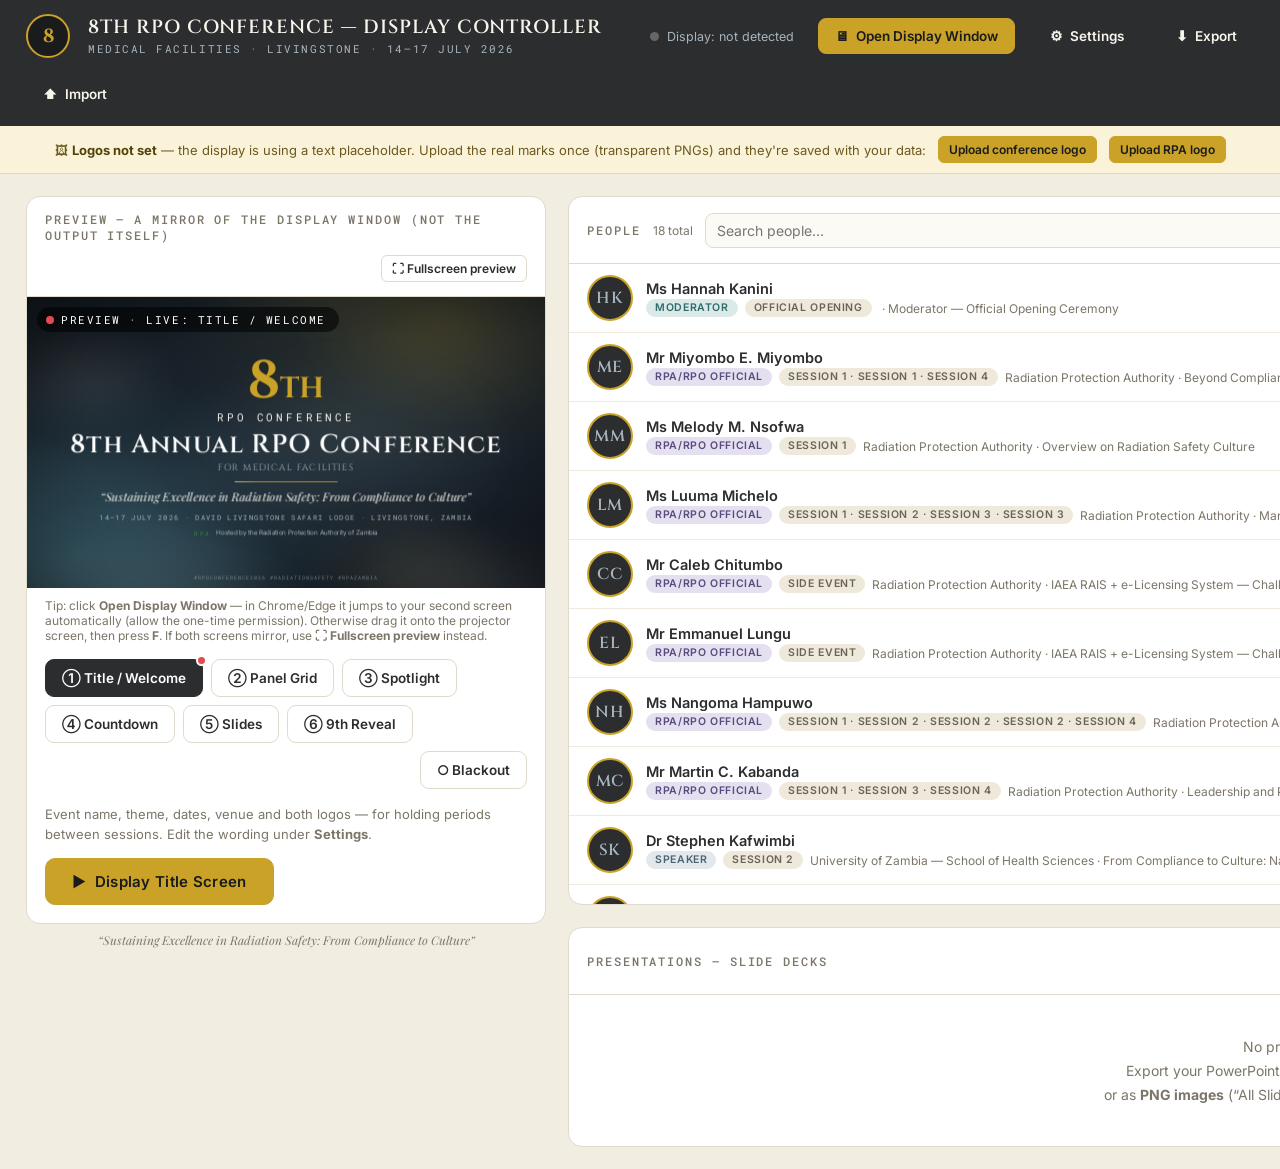
==== commit 0e5e6332: "Add ⑥ 9th Reveal scene: the save-the-date page embedded and played verbatim The standalone '9th Annu" ====
--- a/index.html
+++ b/index.html
@@ -358,6 +358,10 @@
 .scene.slide-step { animation-duration:.32s; }
 .scene.out.slide-step { animation-duration:.24s; }
 
+/* ── SCENE: REVEAL (embedded “9th Conference” save-the-date page) ─ */
+.sc-reveal { position:absolute; inset:0; }
+.sc-reveal .reveal-frame { width:100%; height:100%; border:0; display:block; background:var(--charcoal); }
+
 /* ── Blackout ─────────────────────────────────────────────────── */
 .blackout { position:absolute; inset:0; background:#000; opacity:0; pointer-events:none; transition:opacity .8s ease; z-index:60; }
 .blackout.on { opacity:1; pointer-events:auto; }
@@ -615,6 +619,249 @@
 <div id="controlRoot" hidden></div>
 <div id="displayRoot" hidden></div>
 <div id="toasts"></div>
+
+<!-- The 9th RPO Conference "Save the Date" reveal, embedded VERBATIM.
+     It is inert here (template) and is instantiated into an iframe by the
+     Reveal scene, so it plays exactly as its standalone file does. -->
+<template id="revealTpl">
+<!doctype html>
+<meta charset="utf-8">
+<meta name="viewport" content="width=device-width, initial-scale=1">
+<title>The 9th Annual RPO Conference — Reveal</title>
+<link rel="preconnect" href="https://fonts.googleapis.com">
+<link rel="preconnect" href="https://fonts.gstatic.com" crossorigin>
+<link href="https://fonts.googleapis.com/css2?family=Cinzel:wght@500;600;700&family=Playfair+Display:ital@1&family=Inter:wght@400;600&family=Roboto+Mono:wght@400;500&display=swap" rel="stylesheet">
+<style>
+  :root{
+    --gunmetal:#2B2D2F; --charcoal:#1A1B1D; --ink:#111213;
+    --gold:#C9A227; --gold-hi:#F0DC8C; --mist-white:#F7F4EC; --mist:#A8B5BD;
+    --serif:'Cinzel','Cambria','Georgia',serif;
+    --script:'Playfair Display','Cambria',Georgia,serif;
+    --sans:'Inter','Calibri',system-ui,sans-serif;
+    --mono:'Roboto Mono','Consolas',monospace;
+    --logo:url('[data-uri]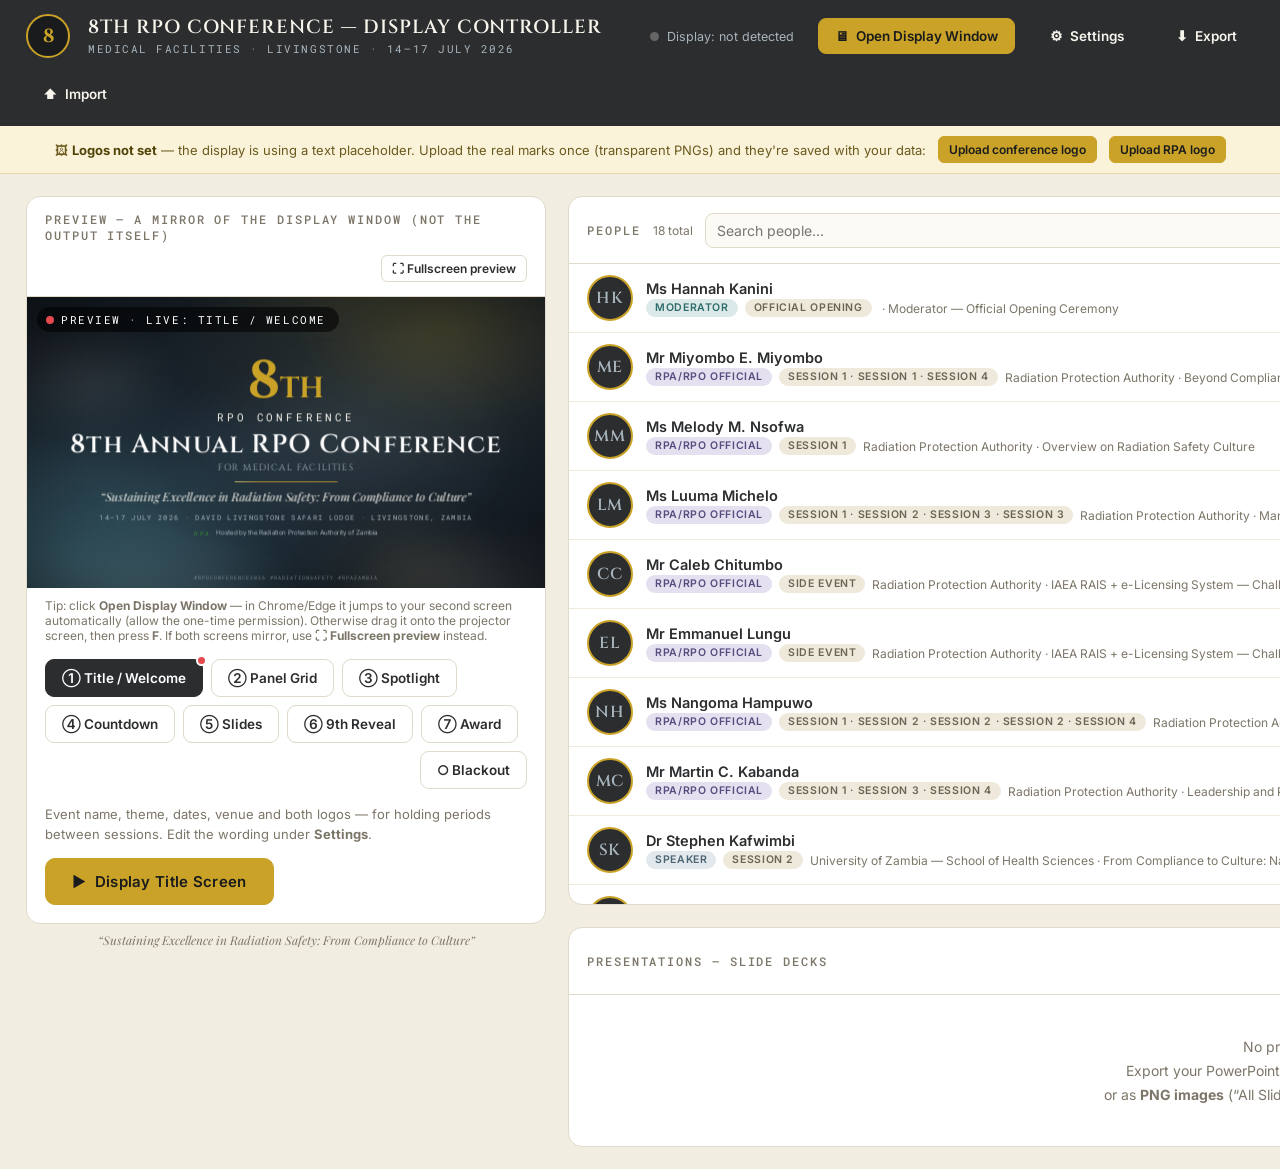
==== commit 0ae012e3: "Add ⑦ Award scene: People's Choice piece embedded verbatim, driven remotely Generalises the embedded" ====
--- a/index.html
+++ b/index.html
@@ -358,9 +358,11 @@
 .scene.slide-step { animation-duration:.32s; }
 .scene.out.slide-step { animation-duration:.24s; }
 
-/* ── SCENE: REVEAL (embedded “9th Conference” save-the-date page) ─ */
+/* ── SCENE: embedded set-piece pages (reveal, award, …) ─────────── */
 .sc-reveal { position:absolute; inset:0; }
 .sc-reveal .reveal-frame { width:100%; height:100%; border:0; display:block; background:var(--charcoal); }
+/* the preview copy is a monitor — clicks must not desync it from the display */
+.preview-wrap .reveal-frame { pointer-events:none; }
 
 /* ── Blackout ─────────────────────────────────────────────────── */
 .blackout { position:absolute; inset:0; background:#000; opacity:0; pointer-events:none; transition:opacity .8s ease; z-index:60; }
@@ -860,6 +862,669 @@
   });
   addEventListener('load',()=>setTimeout(play,120));
 </script>
+
+</template>
+
+<!-- The People's Choice Award piece, embedded VERBATIM (see revealTpl note). -->
+<template id="awardTpl">
+<!doctype html>
+<html lang="en">
+<head>
+<meta charset="utf-8">
+<meta name="viewport" content="width=device-width, initial-scale=1, viewport-fit=cover">
+<title>People's Choice Radiation Safety Excellence Award — 8th RPO Conference</title>
+<link rel="preconnect" href="https://fonts.googleapis.com">
+<link rel="preconnect" href="https://fonts.gstatic.com" crossorigin>
+<link href="https://fonts.googleapis.com/css2?family=Cinzel:wght@500;600;700;800&family=Playfair+Display:ital,wght@0,500;1,500;1,600&family=Inter:wght@300;400;500;600;700&family=Roboto+Mono:wght@400;500&display=swap" rel="stylesheet">
+<style>
+:root{
+  --gold:#C9A227;
+  --gold-hi:#F0DC8C;
+  --gunmetal:#2B2D2F;
+  --charcoal:#1A1B1D;
+  --mist:#F7F4EC;
+  --white:#FFFFFF;
+  --rpa-green:#3A8B3A;
+  --rpa-yellow:#E5C100;
+  --falls-mist:#A8B5BD;
+  --display:'Cinzel', Georgia, 'Cambria', serif;
+  --sub:'Playfair Display', Georgia, serif;
+  --body:'Inter', Arial, 'Calibri', sans-serif;
+  --mono:'Roboto Mono','Courier New', monospace;
+}
+
+*{box-sizing:border-box; margin:0; padding:0;}
+html,body{height:100%;}
+body{
+  font-family:var(--body);
+  background:var(--charcoal);
+  color:var(--mist);
+  overflow:hidden;
+  -webkit-font-smoothing:antialiased;
+  text-rendering:optimizeLegibility;
+}
+
+/* ---------- Stage & background ---------- */
+#stage{
+  position:fixed; inset:0;
+  background:
+    radial-gradient(120% 120% at 50% -10%, #33363a 0%, var(--gunmetal) 42%, var(--charcoal) 100%);
+  overflow:hidden;
+}
+.bg-blob{
+  position:absolute; border-radius:50%; filter:blur(70px); opacity:.16;
+  pointer-events:none; mix-blend-mode:screen;
+}
+.blob-gold{ width:60vmax; height:60vmax; background:radial-gradient(circle,var(--gold) 0%,transparent 65%);
+  top:-25vmax; right:-18vmax; animation:drift1 26s ease-in-out infinite;}
+.blob-mist{ width:52vmax; height:52vmax; background:radial-gradient(circle,var(--falls-mist) 0%,transparent 65%);
+  bottom:-24vmax; left:-16vmax; animation:drift2 32s ease-in-out infinite; opacity:.12;}
+@keyframes drift1{0%,100%{transform:translate(0,0) scale(1)}50%{transform:translate(-4vmax,3vmax) scale(1.08)}}
+@keyframes drift2{0%,100%{transform:translate(0,0) scale(1)}50%{transform:translate(3vmax,-3vmax) scale(1.1)}}
+#mist{position:absolute; inset:0; pointer-events:none;}
+.vignette{position:absolute; inset:0; pointer-events:none;
+  background:radial-gradient(120% 100% at 50% 40%, transparent 55%, rgba(0,0,0,.45) 100%);}
+
+/* ---------- Slides ---------- */
+.slide{
+  position:absolute; inset:0;
+  display:flex; flex-direction:column; align-items:center; justify-content:center;
+  padding:clamp(24px,5vmin,80px);
+  text-align:center;
+  opacity:0; visibility:hidden;
+  transform:scale(.985);
+  transition:opacity .7s ease, transform .7s ease, visibility .7s;
+  pointer-events:none;
+}
+.slide.active{opacity:1; visibility:visible; transform:none; pointer-events:auto;}
+
+/* staggered entrance — driven by parent .run */
+.stagger{opacity:0; transform:translateY(20px);
+  transition:opacity .75s ease, transform .75s cubic-bezier(.2,.75,.2,1);
+  transition-delay:calc(var(--i,0)*95ms);}
+.slide.active.run .stagger{opacity:1; transform:none;}
+
+.kicker{
+  font-family:var(--mono); font-size:clamp(11px,1.5vmin,15px);
+  letter-spacing:.42em; text-transform:uppercase; color:var(--gold);
+  margin-bottom:1.4em; padding-left:.42em;
+}
+.kicker .dot{color:var(--falls-mist);}
+
+h1,h2{font-family:var(--display); font-weight:700; line-height:1.05; letter-spacing:.02em;}
+.eyebrow{
+  font-family:var(--sub); font-style:italic; color:var(--falls-mist);
+  font-size:clamp(15px,2.3vmin,24px); font-weight:500;
+}
+.gold-text{
+  background:linear-gradient(100deg,var(--gold) 0%,var(--gold-hi) 45%,var(--gold) 75%);
+  -webkit-background-clip:text; background-clip:text; color:transparent;
+  background-size:220% auto;
+}
+.rule{height:2px; width:clamp(70px,10vmin,130px);
+  background:linear-gradient(90deg,transparent,var(--gold),transparent);
+  margin:1.6em auto; border-radius:2px;}
+
+.lead{font-size:clamp(16px,2.4vmin,23px); font-weight:300; line-height:1.6;
+  color:#e9e5da; max-width:min(880px,92vw);}
+.lead b{font-weight:600; color:var(--mist);}
+
+/* ---------- Logo ---------- */
+.logo{width:clamp(150px,20vmin,240px); height:auto; display:block; margin:0 auto;
+  filter:drop-shadow(0 10px 30px rgba(0,0,0,.55));}
+.logo-lg{width:clamp(200px,34vmin,360px);}
+
+/* ---------- Slide 1 : teaser ---------- */
+.hint{
+  position:absolute; bottom:6vmin; left:50%; transform:translateX(-50%);
+  font-family:var(--mono); font-size:11px; letter-spacing:.28em; text-transform:uppercase;
+  color:var(--falls-mist); opacity:.75; animation:breathe 2.6s ease-in-out infinite;
+}
+@keyframes breathe{0%,100%{opacity:.35}50%{opacity:.9}}
+
+/* ---------- Slide 2 : reveal title ---------- */
+.award-title{position:relative; display:inline-block;}
+.award-title h1{font-size:clamp(30px,6.6vmin,74px);}
+.sheen{position:absolute; inset:-8% -4%; pointer-events:none; overflow:hidden;}
+.sheen::after{content:""; position:absolute; top:0; left:-60%; width:45%; height:100%;
+  background:linear-gradient(105deg,transparent,rgba(255,255,255,.55),transparent);
+  transform:skewX(-18deg); }
+.slide.active.run .sheen::after{animation:sweep 1.6s ease .35s 1 both;}
+@keyframes sweep{from{left:-60%}to{left:130%}}
+.trophy{font-size:clamp(30px,6vmin,58px); line-height:1; margin-bottom:.35em;
+  filter:drop-shadow(0 6px 18px rgba(201,162,39,.35));}
+
+/* ---------- chips (imaging services) ---------- */
+.chips{display:flex; flex-wrap:wrap; gap:clamp(8px,1.4vmin,14px);
+  justify-content:center; max-width:min(920px,94vw); margin-top:.4em;}
+.chip{
+  display:inline-flex; align-items:center; gap:.6em;
+  padding:.62em 1.15em; border-radius:999px;
+  border:1px solid rgba(201,162,39,.4);
+  background:linear-gradient(180deg, rgba(201,162,39,.10), rgba(201,162,39,.03));
+  font-size:clamp(13px,1.9vmin,18px); color:var(--mist); font-weight:500;
+  transition:transform .3s ease, border-color .3s ease, box-shadow .3s ease, background .3s ease;
+}
+.chip .node{width:.55em; height:.55em; border-radius:50%;
+  background:radial-gradient(circle at 35% 30%,var(--gold-hi),var(--gold));
+  box-shadow:0 0 10px rgba(201,162,39,.6);}
+.chip:hover{transform:translateY(-3px); border-color:var(--gold);
+  background:linear-gradient(180deg, rgba(201,162,39,.2), rgba(201,162,39,.06));
+  box-shadow:0 8px 22px rgba(0,0,0,.4);}
+
+/* ---------- criteria cards ---------- */
+.cards{display:grid; gap:clamp(10px,1.6vmin,18px);
+  grid-template-columns:repeat(3,1fr);
+  width:min(1080px,96vw); margin-top:.3em;}
+.card{
+  position:relative; text-align:left;
+  border:1px solid rgba(168,181,189,.18);
+  background:linear-gradient(180deg, rgba(255,255,255,.045), rgba(255,255,255,.015));
+  border-radius:16px; padding:clamp(14px,2vmin,22px);
+  cursor:pointer; overflow:hidden;
+  transition:transform .35s cubic-bezier(.2,.7,.2,1), border-color .35s, box-shadow .35s, background .35s;
+}
+.card::before{content:""; position:absolute; left:0; top:0; bottom:0; width:3px;
+  background:linear-gradient(180deg,var(--gold),var(--gold-hi)); opacity:.0; transition:opacity .35s;}
+.card:hover,.card.open{transform:translateY(-4px); border-color:rgba(201,162,39,.55);
+  box-shadow:0 14px 34px rgba(0,0,0,.42); background:linear-gradient(180deg, rgba(201,162,39,.08), rgba(255,255,255,.02));}
+.card:hover::before,.card.open::before{opacity:1;}
+.card-head{display:flex; align-items:center; gap:.7em;}
+.card-ic{width:clamp(30px,4.2vmin,42px); height:clamp(30px,4.2vmin,42px); flex:0 0 auto;
+  display:grid; place-items:center; border-radius:11px;
+  background:radial-gradient(circle at 30% 25%, rgba(240,220,140,.22), rgba(201,162,39,.08));
+  border:1px solid rgba(201,162,39,.35);}
+.card-ic svg{width:58%; height:58%; stroke:var(--gold-hi); fill:none; stroke-width:1.9;
+  stroke-linecap:round; stroke-linejoin:round;}
+.card-title{font-family:var(--body); font-weight:600; color:var(--mist);
+  font-size:clamp(14px,2vmin,19px); letter-spacing:.01em;}
+.card-sub{font-family:var(--mono); font-size:10px; letter-spacing:.2em; text-transform:uppercase;
+  color:var(--gold); margin-top:.2em;}
+.card-body{
+  display:grid; grid-template-rows:0fr;
+  transition:grid-template-rows .4s ease, opacity .4s ease, margin .4s ease;
+  opacity:0; margin-top:0;
+}
+.card:hover .card-body,.card.open .card-body{grid-template-rows:1fr; opacity:1; margin-top:.85em;}
+.card-body>div{overflow:hidden;}
+.card-body ul{list-style:none;}
+.card-body li{font-size:clamp(12px,1.65vmin,15px); color:#d9d5ca; line-height:1.55;
+  padding-left:1.1em; position:relative; margin:.28em 0; font-weight:300;}
+.card-body li::before{content:"★"; position:absolute; left:0; color:var(--gold); font-size:.78em; top:.15em;}
+
+/* ---------- live tally ---------- */
+.tally{width:min(920px,95vw); text-align:left; margin-top:.4em;}
+.tally-row{display:grid; grid-template-columns:minmax(120px,1.2fr) 3fr auto; align-items:center;
+  gap:clamp(10px,1.8vmin,18px); margin:.75em 0;}
+.tally-name{font-weight:500; font-size:clamp(13px,1.9vmin,18px); color:var(--mist);}
+.tally-name span{display:block; font-family:var(--mono); font-size:10px; letter-spacing:.16em;
+  color:var(--falls-mist); text-transform:uppercase; margin-top:.1em;}
+.bar{height:clamp(12px,1.7vmin,18px); border-radius:999px; background:rgba(255,255,255,.07);
+  overflow:hidden; position:relative;}
+.bar span{position:absolute; inset:0; width:0%; border-radius:999px;
+  background:linear-gradient(90deg,var(--gold),var(--gold-hi));
+  box-shadow:0 0 16px rgba(201,162,39,.45); transition:width .8s cubic-bezier(.3,.8,.3,1);}
+.tally-num{font-family:var(--mono); font-size:clamp(13px,1.9vmin,17px); color:var(--gold-hi);
+  min-width:4.5ch; text-align:right; font-weight:500;}
+.total{font-family:var(--mono); letter-spacing:.14em; text-transform:uppercase;
+  color:var(--falls-mist); font-size:clamp(11px,1.5vmin,14px); margin-top:1.4em;}
+.total b{color:var(--gold-hi); font-size:1.8em; display:inline-block; margin-left:.3em; vertical-align:-.05em;}
+.tally-note{font-family:var(--mono); font-size:10px; letter-spacing:.14em; text-transform:uppercase;
+  color:rgba(168,181,189,.6); margin-top:.5em;}
+.livedot{display:inline-block; width:.7em; height:.7em; border-radius:50%; background:#ff5a5a;
+  margin-right:.5em; vertical-align:middle; box-shadow:0 0 0 0 rgba(255,90,90,.7); animation:pulse 1.6s infinite;}
+@keyframes pulse{0%{box-shadow:0 0 0 0 rgba(255,90,90,.55)}70%{box-shadow:0 0 0 9px rgba(255,90,90,0)}100%{box-shadow:0 0 0 0 rgba(255,90,90,0)}}
+
+/* ---------- how to vote ---------- */
+.channels{display:grid; grid-template-columns:repeat(3,1fr); gap:clamp(12px,2vmin,22px);
+  width:min(980px,95vw); margin-top:.3em;}
+.channel{border:1px solid rgba(201,162,39,.3); border-radius:18px;
+  padding:clamp(18px,3vmin,30px) clamp(14px,2vmin,22px);
+  background:linear-gradient(180deg, rgba(255,255,255,.05), rgba(255,255,255,.015));
+  transition:transform .35s, border-color .35s, box-shadow .35s;}
+.channel:hover{transform:translateY(-5px); border-color:var(--gold); box-shadow:0 16px 36px rgba(0,0,0,.45);}
+.channel .ic{width:clamp(42px,6vmin,60px); height:clamp(42px,6vmin,60px); margin:0 auto .7em;
+  display:grid; place-items:center; border-radius:14px;
+  background:radial-gradient(circle at 30% 25%, rgba(240,220,140,.2), rgba(201,162,39,.06));
+  border:1px solid rgba(201,162,39,.35);}
+.channel .ic svg{width:54%; height:54%; stroke:var(--gold-hi); fill:none; stroke-width:1.8; stroke-linecap:round; stroke-linejoin:round;}
+.channel h3{font-family:var(--display); font-weight:600; font-size:clamp(16px,2.4vmin,24px); color:var(--mist); margin-bottom:.25em;}
+.channel p{font-size:clamp(12px,1.7vmin,15px); color:#cfcbc0; font-weight:300; line-height:1.5;}
+.onevote{margin-top:1.7em; font-family:var(--mono); font-size:clamp(11px,1.6vmin,15px);
+  letter-spacing:.16em; text-transform:uppercase; color:var(--gold);}
+
+/* ---------- closer ---------- */
+.tribe{font-family:var(--display); font-weight:800;
+  font-size:clamp(30px,7.4vmin,82px); line-height:1.02;}
+.tribe .ex{color:var(--gold);}
+
+/* ---------- footer strip ---------- */
+.footer{position:absolute; bottom:clamp(14px,2.6vmin,26px); left:0; right:0;
+  font-family:var(--mono); font-size:clamp(9px,1.25vmin,12px); letter-spacing:.14em;
+  text-transform:uppercase; color:rgba(247,244,236,.55); text-align:center; line-height:1.9;
+  pointer-events:none; padding:0 20px;}
+.footer .sep{color:var(--gold);}
+.footer .l2{color:rgba(247,244,236,.4);}
+
+/* ---------- chrome: progress, dots, controls ---------- */
+#progress{position:fixed; top:0; left:0; height:3px; z-index:40;
+  background:linear-gradient(90deg,var(--gold),var(--gold-hi)); width:0;
+  transition:width .5s ease; box-shadow:0 0 12px rgba(201,162,39,.5);}
+#dots{position:fixed; bottom:clamp(16px,2.4vmin,28px); left:50%; transform:translateX(-50%);
+  display:flex; gap:10px; z-index:40;}
+.dot-nav{width:9px; height:9px; border-radius:50%; border:1px solid rgba(201,162,39,.5);
+  background:transparent; cursor:pointer; padding:0; transition:all .3s;}
+.dot-nav.on{background:var(--gold); box-shadow:0 0 10px rgba(201,162,39,.7); transform:scale(1.15);}
+.nav-btn{position:fixed; top:50%; transform:translateY(-50%); z-index:40;
+  width:clamp(40px,5vmin,52px); height:clamp(40px,5vmin,52px); border-radius:50%;
+  border:1px solid rgba(201,162,39,.35); background:rgba(26,27,29,.55); backdrop-filter:blur(6px);
+  color:var(--gold-hi); cursor:pointer; font-size:20px; display:grid; place-items:center;
+  transition:all .3s; opacity:.5;}
+.nav-btn:hover{opacity:1; border-color:var(--gold); background:rgba(43,45,47,.85);}
+#prev{left:clamp(12px,2.4vmin,26px);} #next{right:clamp(12px,2.4vmin,26px);}
+#counter{position:fixed; top:clamp(14px,2.4vmin,24px); right:clamp(16px,2.6vmin,28px); z-index:40;
+  font-family:var(--mono); font-size:12px; letter-spacing:.2em; color:var(--falls-mist);}
+#counter b{color:var(--gold-hi);}
+#fsbtn{position:fixed; top:clamp(14px,2.4vmin,24px); left:clamp(16px,2.6vmin,28px); z-index:40;
+  background:none; border:none; color:var(--falls-mist); cursor:pointer; font-family:var(--mono);
+  font-size:11px; letter-spacing:.2em; text-transform:uppercase; opacity:.6; transition:opacity .3s;}
+#fsbtn:hover{opacity:1; color:var(--gold-hi);}
+
+/* star burst particles for tally */
+.spark{position:absolute; color:var(--gold-hi); pointer-events:none; font-size:14px;
+  animation:sparkup 1s ease-out forwards;}
+@keyframes sparkup{0%{opacity:1; transform:translateY(0) scale(.6)}100%{opacity:0; transform:translateY(-40px) scale(1.2)}}
+
+@media (max-width:760px){
+  .cards{grid-template-columns:1fr 1fr;}
+  .channels{grid-template-columns:1fr;}
+  .tally-row{grid-template-columns:minmax(90px,1fr) 2.4fr auto;}
+  .nav-btn{opacity:.75;}
+}
+@media (max-width:480px){
+  .cards{grid-template-columns:1fr;}
+}
+@media (prefers-reduced-motion:reduce){
+  *{animation-duration:.001s !important; transition-duration:.2s !important;}
+  .bg-blob{animation:none;}
+}
+</style>
+</head>
+<body>
+<div id="stage">
+  <div class="bg-blob blob-gold"></div>
+  <div class="bg-blob blob-mist"></div>
+  <canvas id="mist"></canvas>
+  <div class="vignette"></div>
+
+  <!-- 1 · TEASER -->
+  <section class="slide" data-name="Introducing">
+    <div class="kicker stagger" style="--i:0">A New Award <span class="dot">·</span> 8th RPO Conference</div>
+    <img class="logo logo-lg stagger" style="--i:1" alt="8th RPO Conference logo" src="[data-uri]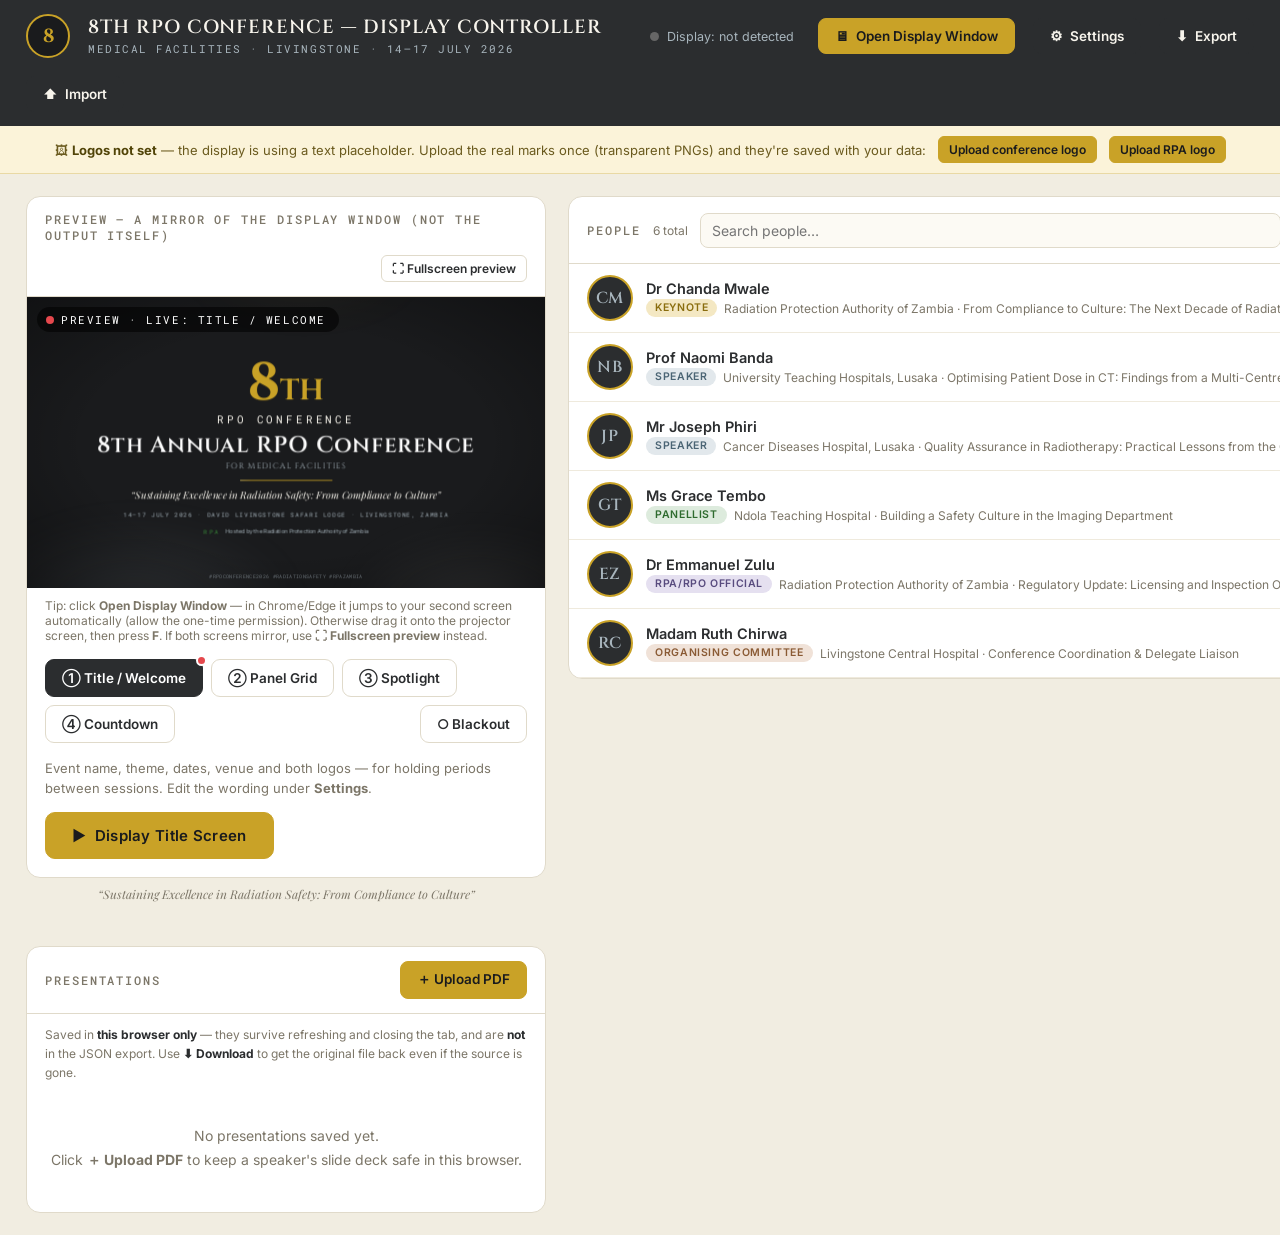
==== commit 90d43dc1: "Add Presentations panel to save & re-download uploaded PDFs Speakers' slide decks can now be uploade" ====
--- a/index.html
+++ b/index.html
@@ -4,7 +4,6 @@
 <meta charset="UTF-8">
 <meta name="viewport" content="width=device-width, initial-scale=1.0">
 <title>8th RPO Conference — Display Controller</title>
-<link rel="icon" href="data:image/svg+xml,%3Csvg xmlns='http://www.w3.org/2000/svg' viewBox='0 0 64 64'%3E%3Ccircle cx='32' cy='32' r='30' fill='%231A1B1D'/%3E%3Ccircle cx='32' cy='32' r='29' fill='none' stroke='%23C9A227' stroke-width='3'/%3E%3Ctext x='32' y='45' font-size='38' text-anchor='middle' fill='%23C9A227' font-family='Georgia,serif' font-weight='700'%3E8%3C/text%3E%3C/svg%3E">
 <!-- ============================================================
      8th Annual RPO Conference for Medical Facilities
      Live Display & Control application — single self-contained file.
@@ -69,99 +68,45 @@
   width:1920px; height:1080px;
   transform: translate(-50%,-50%) scale(1);
   transform-origin: center center;
-  /* dusk-over-the-Falls: deep blue-teal charcoal with warm gold air, not flat black */
-  background:
-    radial-gradient(1500px 850px at 76% 14%, rgba(201,162,39,.10), transparent 62%),
-    radial-gradient(1600px 1050px at 10% 88%, rgba(58,110,125,.38), transparent 66%),
-    linear-gradient(158deg, #131A20 0%, #1C2630 48%, #141A21 100%);
+  background: var(--charcoal);
   color: var(--mist-white);
   font-family: var(--font-body);
   overflow:hidden;
 }
-/* slow-breathing aurora of gold + teal light behind everything */
-.stage::before {
-  content:''; position:absolute; inset:-22%; pointer-events:none;
-  background:
-    radial-gradient(950px 620px at 72% 22%, rgba(201,162,39,.14), transparent 60%),
-    radial-gradient(1150px 720px at 22% 78%, rgba(95,165,180,.18), transparent 65%);
-  animation: auroraDrift 22s ease-in-out infinite alternate;
-}
-@keyframes auroraDrift {
-  from { transform: translate(-3%,-2%) scale(1); }
-  to   { transform: translate(3%,2.5%) scale(1.07); }
-}
-
-/* Victoria Falls mist motif — bold, clearly visible drift */
+
+/* Victoria Falls mist motif — slow, subtle drift */
 .mist { position:absolute; border-radius:50%; filter: blur(70px); pointer-events:none; }
 .mist.m1 {
   width:1300px; height:700px; left:-250px; bottom:-420px;
-  background: radial-gradient(ellipse, rgba(150,192,206,.30), transparent 65%);
-  animation: drift1 22s ease-in-out infinite alternate;
+  background: radial-gradient(ellipse, rgba(168,181,189,.17), transparent 65%);
+  animation: drift1 38s ease-in-out infinite alternate;
 }
 .mist.m2 {
   width:1100px; height:620px; right:-300px; bottom:-380px;
-  background: radial-gradient(ellipse, rgba(247,244,236,.18), transparent 65%);
-  animation: drift2 28s ease-in-out infinite alternate;
+  background: radial-gradient(ellipse, rgba(247,244,236,.11), transparent 65%);
+  animation: drift2 46s ease-in-out infinite alternate;
 }
 .mist.m3 {
   width:900px; height:400px; left:30%; top:-320px;
-  background: radial-gradient(ellipse, rgba(201,162,39,.15), transparent 70%);
-  animation: drift1 32s ease-in-out infinite alternate-reverse;
-}
-/* extra fog banks — teal-mist, warm gold and soft white wisps spread
-   across the frame so the whole stage feels softly lit */
-.mist.m4 {
-  width:1500px; height:800px; left:22%; top:16%;
-  background: radial-gradient(ellipse, rgba(150,192,206,.13), transparent 62%);
-  animation: drift2 38s ease-in-out infinite alternate-reverse;
-}
-.mist.m5 {
-  width:820px; height:500px; right:5%; bottom:-180px;
-  background: radial-gradient(ellipse, rgba(240,220,140,.12), transparent 65%);
-  animation: drift1 26s ease-in-out infinite alternate;
-  animation-delay: -12s;
-}
-.mist.m6 {
-  width:720px; height:380px; left:-150px; top:10%;
-  background: radial-gradient(ellipse, rgba(247,244,236,.12), transparent 65%);
-  animation: drift2 31s ease-in-out infinite alternate;
-  animation-delay: -8s;
-}
-@keyframes drift1 { from { transform: translateX(0) translateY(0);}   to { transform: translateX(270px) translateY(-70px);} }
-@keyframes drift2 { from { transform: translateX(0) translateY(0);}   to { transform: translateX(-240px) translateY(-90px);} }
-
-/* Falls spray — droplets rising continuously behind every scene */
+  background: radial-gradient(ellipse, rgba(201,162,39,.07), transparent 70%);
+  animation: drift1 52s ease-in-out infinite alternate-reverse;
+}
+@keyframes drift1 { from { transform: translateX(0) translateY(0);}   to { transform: translateX(160px) translateY(-40px);} }
+@keyframes drift2 { from { transform: translateX(0) translateY(0);}   to { transform: translateX(-140px) translateY(-60px);} }
+
+/* Falls spray — tiny droplets rising continuously behind every scene */
 .spray { position:absolute; inset:0; pointer-events:none; overflow:hidden; }
 .spray i {
   position:absolute; bottom:-24px; border-radius:50%;
-  background: rgba(247,244,236,.75); filter: blur(1px);
+  background: rgba(247,244,236,.55); filter: blur(1px);
   animation: sprayRise linear infinite;
 }
 @keyframes sprayRise {
   0%   { transform: translate(0,0); opacity:0; }
-  10%  { opacity:.34; }
-  55%  { transform: translate(var(--sway,40px), -600px); opacity:.24; }
+  10%  { opacity:.16; }
+  55%  { transform: translate(var(--sway,40px), -600px); opacity:.11; }
   100% { transform: translate(calc(var(--sway,40px) * -0.5), -1180px); opacity:0; }
 }
-
-/* periodic sheen — a soft band of light sweeping across the whole stage */
-.sheen { position:absolute; inset:0; pointer-events:none; overflow:hidden; }
-.sheen::after {
-  content:''; position:absolute; top:-40%; bottom:-40%; width:26%; left:-45%;
-  transform: rotate(13deg);
-  background: linear-gradient(90deg, transparent, rgba(247,244,236,.05) 42%, rgba(201,162,39,.08) 55%, transparent);
-  animation: sheenSweep 10s ease-in-out infinite;
-}
-@keyframes sheenSweep { 0%, 52% { left:-45%; } 88%, 100% { left:130%; } }
-/* a fainter, cooler beam answers back the other way in the first half of
-   the cycle, so the stage catches light about every five seconds */
-.sheen::before {
-  content:''; position:absolute; top:-40%; bottom:-40%; width:26%; left:130%;
-  transform: rotate(-13deg);
-  background: linear-gradient(90deg, transparent, rgba(168,181,189,.04) 45%, rgba(247,244,236,.06) 55%, transparent);
-  animation: sheenBack 10s ease-in-out infinite;
-}
-@keyframes sheenBack { 0%, 4% { left:130%; } 40%, 100% { left:-45%; } }
 
 .vignette {
   position:absolute; inset:0; pointer-events:none;
@@ -187,13 +132,13 @@
 .gold-rule::after {                                /* periodic shine sweep */
   content:''; position:absolute; inset:0;
   background: linear-gradient(90deg, transparent 0%, var(--falls-gold-highlight) 50%, transparent 100%);
-  background-size: 55% 100%; background-repeat: no-repeat;
-  background-position: -70% 0;
-  animation: ruleShine 4.5s ease-in-out infinite;
+  background-size: 45% 100%; background-repeat: no-repeat;
+  background-position: -60% 0;
+  animation: ruleShine 7.5s ease-in-out infinite;
 }
 @keyframes ruleShine {
-  0%, 30%   { background-position: -70% 0; }
-  62%, 100% { background-position: 175% 0; }
+  0%, 45%   { background-position: -60% 0; }
+  70%, 100% { background-position: 165% 0; }
 }
 
 /* Circular headshot (IAEA-style) */
@@ -223,27 +168,27 @@
 .sc-title { display:flex; flex-direction:column; align-items:center; justify-content:center; text-align:center; padding:70px 120px; position:absolute; inset:0; }
 .sc-title .t-logo img, .sc-title .t-logo .logo-fallback { height:295px; }
 .sc-title .t-logo img { width:auto; }
-.sc-title .t-logo > * { animation: breathe 7s ease-in-out infinite alternate; }  /* clear idle motion */
-@keyframes breathe { from { transform: scale(1); } to { transform: scale(1.05); } }
-.sc-title .t-kicker { font-size:26px; color:var(--falls-mist); margin-top:30px; }
-.sc-title .t-name { font-size:96px; font-weight:600; margin-top:10px; line-height:1.06; }
-.sc-title .t-sub  { font-size:34px; color:var(--falls-mist); font-family:var(--font-display); letter-spacing:.12em; text-transform:uppercase; margin-top:10px; }
-.sc-title .t-rule { width:380px; margin:28px auto 24px; }
-.sc-title .t-theme { font-size:44px; max-width:1420px; line-height:1.3; color:var(--mist-white); }
-.sc-title .t-meta { font-size:27px; color:var(--falls-mist); margin-top:30px; }
-.sc-title .t-host { display:flex; align-items:center; gap:20px; margin-top:28px; font-size:24px; color:var(--falls-mist); }
-.sc-title .t-host img { height:70px; width:auto; }
-.sc-footer { position:absolute; bottom:30px; left:0; right:0; text-align:center; font-size:20px; color:rgba(168,181,189,.65); }
+.sc-title .t-logo > * { animation: breathe 9s ease-in-out infinite alternate; }  /* gentle idle motion */
+@keyframes breathe { from { transform: scale(1); } to { transform: scale(1.028); } }
+.sc-title .t-kicker { font-size:22px; color:var(--falls-mist); margin-top:34px; }
+.sc-title .t-name { font-size:84px; font-weight:600; margin-top:10px; line-height:1.08; }
+.sc-title .t-sub  { font-size:30px; color:var(--falls-mist); font-family:var(--font-display); letter-spacing:.12em; text-transform:uppercase; margin-top:10px; }
+.sc-title .t-rule { width:340px; margin:32px auto 26px; }
+.sc-title .t-theme { font-size:37px; max-width:1250px; line-height:1.35; color:var(--mist-white); }
+.sc-title .t-meta { font-size:23px; color:var(--falls-mist); margin-top:36px; }
+.sc-title .t-host { display:flex; align-items:center; gap:20px; margin-top:34px; font-size:21px; color:var(--falls-mist); }
+.sc-title .t-host img { height:64px; width:auto; }
+.sc-footer { position:absolute; bottom:34px; left:0; right:0; text-align:center; font-size:17px; color:rgba(168,181,189,.55); }
 
 /* ── SCENE: PANEL GRID ────────────────────────────────────────── */
-.sc-grid { position:absolute; inset:0; padding:58px 90px 48px; display:flex; flex-direction:column; }
+.sc-grid { position:absolute; inset:0; padding:64px 90px 56px; display:flex; flex-direction:column; }
 .sc-grid .g-head { display:flex; align-items:flex-end; justify-content:space-between; }
-.sc-grid .g-title { font-size:64px; font-weight:600; line-height:1.08; }
-.sc-grid .g-rule { width:250px; margin-top:14px; }
+.sc-grid .g-title { font-size:56px; font-weight:600; line-height:1.1; }
+.sc-grid .g-rule { width:220px; margin-top:16px; }
 .sc-grid .g-brand { text-align:right; }
 .sc-grid .g-brand img { height:200px; width:auto; }  /* brand rule: conference logo ≥200px */
-.sc-grid .g-brand .label { display:block; font-size:18px; color:var(--falls-mist); margin-top:8px; }
-.sc-grid .g-body { flex:1; display:flex; align-items:center; justify-content:center; margin-top:10px; }
+.sc-grid .g-brand .label { display:block; font-size:16px; color:var(--falls-mist); margin-top:8px; }
+.sc-grid .g-body { flex:1; display:flex; align-items:center; justify-content:center; margin-top:14px; }
 .sc-grid .g-cells {
   display:grid; grid-template-columns: repeat(var(--cols,4), 1fr);
   gap: var(--gapy,34px) 44px; width:100%;
@@ -251,15 +196,10 @@
 .g-card { display:flex; flex-direction:column; align-items:center; text-align:center; min-width:0; }
 .g-card .ph {
   width:var(--ph,200px); height:var(--ph,200px);
-  animation: bob 5.5s ease-in-out infinite,               /* photos float clearly, out of phase */
-             ringGlow 7s ease-in-out infinite;            /* gold rings breathe light */
-  animation-delay: calc(var(--i,0) * -1.35s), calc(var(--i,0) * -1.75s);
-}
-@keyframes bob { 0%,100% { transform: translateY(0); } 50% { transform: translateY(-13px); } }
-@keyframes ringGlow {
-  0%,100% { box-shadow: 0 0 0 0 rgba(201,162,39,0); }
-  50%     { box-shadow: 0 0 36px 5px rgba(201,162,39,.32); }
-}
+  animation: bob 7s ease-in-out infinite;                 /* photos float gently, out of phase */
+  animation-delay: calc(var(--i,0) * -1.35s);
+}
+@keyframes bob { 0%,100% { transform: translateY(0); } 50% { transform: translateY(-8px); } }
 .g-card .ph-init { font-size: calc(var(--ph,200px) * .34); }
 .g-card .c-name { font-family:var(--font-display); color:var(--pure-white); font-weight:600; font-size:var(--nm,26px); margin-top:18px; line-height:1.15; }
 .g-card .c-org  { font-size:calc(var(--nm,26px) * .66); color:var(--falls-mist); margin-top:7px; line-height:1.3; }
@@ -270,99 +210,73 @@
 .sc-grid.dense .c-topic { display:none; }
 
 /* ── SCENE: SPOTLIGHT ─────────────────────────────────────────── */
-.sc-spot { position:absolute; inset:0; display:flex; align-items:center; padding:80px 100px; gap:90px; }
-.sc-spot .s-left { flex:none; display:flex; flex-direction:column; align-items:center; gap:34px; }
+.sc-spot { position:absolute; inset:0; display:flex; align-items:center; padding:80px 110px; gap:96px; }
+.sc-spot .s-left { flex:none; display:flex; flex-direction:column; align-items:center; gap:36px; }
 .sc-spot .s-left .ph {
-  width:520px; height:520px; border-width:6px;
+  width:500px; height:500px; border-width:6px;
   box-shadow: 0 0 0 14px rgba(201,162,39,.12), 0 30px 70px rgba(0,0,0,.55);
-  animation: halo 6.5s ease-in-out infinite;              /* breathing gold halo */
+  animation: halo 8s ease-in-out infinite;                /* breathing gold halo */
 }
 @keyframes halo {
-  0%,100% { box-shadow: 0 0 0 14px rgba(201,162,39,.10), 0 0 40px 6px rgba(201,162,39,.10), 0 30px 70px rgba(0,0,0,.55); }
-  50%     { box-shadow: 0 0 0 30px rgba(201,162,39,.22), 0 0 90px 14px rgba(201,162,39,.28), 0 34px 80px rgba(0,0,0,.62); }
-}
-.sc-spot .s-left .ph-init { font-size:176px; }
+  0%,100% { box-shadow: 0 0 0 14px rgba(201,162,39,.10), 0 30px 70px rgba(0,0,0,.55); }
+  50%     { box-shadow: 0 0 0 24px rgba(201,162,39,.17), 0 34px 80px rgba(0,0,0,.62); }
+}
+.sc-spot .s-left .ph-init { font-size:170px; }
 .sc-spot .s-chip {
-  font-family:var(--font-mono); text-transform:uppercase; letter-spacing:.14em; font-size:23px;
-  color:var(--mist-white); border:1px solid rgba(168,181,189,.45); padding:14px 30px; border-radius:999px;
+  font-family:var(--font-mono); text-transform:uppercase; letter-spacing:.14em; font-size:20px;
+  color:var(--mist-white); border:1px solid rgba(168,181,189,.45); padding:12px 26px; border-radius:999px;
 }
 .sc-spot .s-right { flex:1; min-width:0; }
-.sc-spot .s-cat { font-size:22px; color:var(--falls-mist); }
-.sc-spot .s-name { font-size:86px; font-weight:600; line-height:1.05; margin-top:14px; }
-.sc-spot .s-org { font-size:31px; color:var(--falls-mist); margin-top:16px; }
-.sc-spot .s-rule { width:240px; margin:28px 0; }
-.sc-spot .s-topic { font-size:40px; line-height:1.28; color:var(--mist-white); max-width:1060px; }
-.sc-spot .s-bio { font-size:25px; line-height:1.58; color:rgba(247,244,236,.85); margin-top:28px; max-width:1060px;
+.sc-spot .s-cat { font-size:19px; color:var(--falls-mist); }
+.sc-spot .s-name { font-size:76px; font-weight:600; line-height:1.06; margin-top:14px; }
+.sc-spot .s-org { font-size:27px; color:var(--falls-mist); margin-top:16px; }
+.sc-spot .s-rule { width:200px; margin:30px 0; }
+.sc-spot .s-topic { font-size:35px; line-height:1.3; color:var(--mist-white); max-width:1000px; }
+.sc-spot .s-bio { font-size:22px; line-height:1.62; color:rgba(247,244,236,.82); margin-top:30px; max-width:1000px;
   display:-webkit-box; -webkit-box-orient:vertical; -webkit-line-clamp:8; overflow:hidden; }
-.sc-spot .s-bio.long  { font-size:21px; -webkit-line-clamp:10; }
-.sc-spot .s-bio.vlong { font-size:19px; -webkit-line-clamp:11; }
+.sc-spot .s-bio.long  { font-size:19px; -webkit-line-clamp:10; }
+.sc-spot .s-bio.vlong { font-size:17px; -webkit-line-clamp:12; }
 
 /* ── SCENE: COUNTDOWN & STATS ─────────────────────────────────── */
 .sc-cd { position:absolute; inset:0; display:flex; flex-direction:column; align-items:center; justify-content:center; text-align:center; padding:70px 100px; }
 .sc-cd .c-corner { position:absolute; top:42px; left:60px; }
 .sc-cd .c-corner img { height:200px; width:auto; }  /* brand rule: conference logo ≥200px */
 .sc-cd .c-corner .logo-fallback { height:auto; }
-.sc-cd .c-clock { position:absolute; top:58px; right:70px; font-size:25px; color:var(--falls-mist); }
-.sc-cd .c-kick { font-size:26px; color:var(--falls-mist); }
-.sc-cd .c-session { font-family:var(--font-display); font-size:60px; font-weight:600; color:var(--pure-white); margin-top:16px; letter-spacing:.04em; }
-.sc-cd .cd { display:flex; align-items:flex-start; justify-content:center; gap:38px; margin-top:40px; }
+.sc-cd .c-clock { position:absolute; top:58px; right:70px; font-size:22px; color:var(--falls-mist); }
+.sc-cd .c-kick { font-size:23px; color:var(--falls-mist); }
+.sc-cd .c-session { font-family:var(--font-display); font-size:52px; font-weight:600; color:var(--pure-white); margin-top:16px; letter-spacing:.04em; }
+.sc-cd .cd { display:flex; align-items:flex-start; justify-content:center; gap:34px; margin-top:44px; }
 .sc-cd .cd-sep {
-  font-family:var(--font-mono); font-size:150px; line-height:1; color:rgba(201,162,39,.5); padding-top:18px;
+  font-family:var(--font-mono); font-size:130px; line-height:1; color:rgba(201,162,39,.5); padding-top:16px;
   animation: colonBlink 1s steps(1) infinite;             /* clock-style pulse */
 }
 @keyframes colonBlink { 0%,49% { opacity:1; } 50%,100% { opacity:.3; } }
 .cd-block { text-align:center; }
 .cd-num {
-  font-family:var(--font-mono); font-size:196px; line-height:1; font-weight:500;
+  font-family:var(--font-mono); font-size:168px; line-height:1; font-weight:500;
   color:var(--falls-gold);
-  text-shadow: 0 0 60px rgba(201,162,39,.26);
+  text-shadow: 0 0 60px rgba(201,162,39,.22);
   font-variant-numeric: tabular-nums;
   min-width:2.05ch;
-  animation: digitGlow 5s ease-in-out infinite;           /* breathing glow */
+  animation: digitGlow 6s ease-in-out infinite;           /* breathing glow */
 }
 @keyframes digitGlow {
-  0%,100% { text-shadow: 0 0 45px rgba(201,162,39,.20); }
-  50%     { text-shadow: 0 0 110px rgba(201,162,39,.60); }
+  0%,100% { text-shadow: 0 0 45px rgba(201,162,39,.16); }
+  50%     { text-shadow: 0 0 90px rgba(201,162,39,.4); }
 }
 .cd-num.pop { animation: numpop .45s ease, digitGlow 6s ease-in-out infinite; }
 @keyframes numpop { 0%{transform:translateY(6px); opacity:.35;} 100%{transform:translateY(0); opacity:1;} }
-.cd-lab { font-family:var(--font-mono); text-transform:uppercase; letter-spacing:.22em; font-size:22px; color:var(--falls-mist); margin-top:16px; }
+.cd-lab { font-family:var(--font-mono); text-transform:uppercase; letter-spacing:.22em; font-size:19px; color:var(--falls-mist); margin-top:16px; }
 .sc-cd .cd-now {
-  font-family:var(--font-mono); font-size:132px; letter-spacing:.1em; color:var(--falls-gold);
-  margin-top:48px; text-transform:uppercase; animation: pulse 1.6s ease-in-out infinite;
+  font-family:var(--font-mono); font-size:120px; letter-spacing:.1em; color:var(--falls-gold);
+  margin-top:52px; text-transform:uppercase; animation: pulse 1.6s ease-in-out infinite;
 }
 @keyframes pulse { 0%,100%{opacity:1;} 50%{opacity:.45;} }
-.sc-cd .c-rule { width:280px; margin:44px auto 0; }
-.sc-cd .c-stats { display:flex; gap:120px; margin-top:38px; }
-.c-stat .st-v { font-family:var(--font-mono); font-size:66px; color:var(--pure-white); font-variant-numeric:tabular-nums; }
-.c-stat .st-l { font-family:var(--font-mono); text-transform:uppercase; letter-spacing:.2em; font-size:19px; color:var(--falls-mist); margin-top:10px; }
-.sc-cd .c-theme { font-size:31px; margin-top:44px; max-width:1300px; }
-
-/* ── SCENE: SLIDES (uploaded presentation deck) ───────────────── */
-.sc-slides { position:absolute; inset:0; display:flex; align-items:center; justify-content:center; }
-.sc-slides .slide-img { width:100%; height:100%; object-fit:contain; animation: slideImgIn .4s ease both; }
-@keyframes slideImgIn { from { opacity:0; } to { opacity:1; } }
-.scene.no-anim .slide-img { animation:none; }
-.sc-slides .slide-msg { font-family:var(--font-subhead); font-style:italic; font-size:34px; color:var(--falls-mist); text-align:center; max-width:1150px; padding:0 80px; }
-.sc-slides .slide-loading { animation: pulse 1.6s ease-in-out infinite; }
-/* “Framed” look (default): the slide floats on the animated background
-   inside a gold-edged frame, so the stage keeps breathing */
-.sc-slides.framed { padding:44px 60px; }
-.sc-slides.framed .slide-img {
-  width:auto; height:auto; max-width:100%; max-height:100%;
-  border:2px solid rgba(201,162,39,.45); border-radius:8px;
-  background:#000;
-  box-shadow: 0 34px 90px rgba(0,0,0,.62), 0 0 70px rgba(201,162,39,.06);
-}
-/* stepping within one deck crossfades faster than a full scene change */
-.scene.slide-step { animation-duration:.32s; }
-.scene.out.slide-step { animation-duration:.24s; }
-
-/* ── SCENE: embedded set-piece pages (reveal, award, …) ─────────── */
-.sc-reveal { position:absolute; inset:0; }
-.sc-reveal .reveal-frame { width:100%; height:100%; border:0; display:block; background:var(--charcoal); }
-/* the preview copy is a monitor — clicks must not desync it from the display */
-.preview-wrap .reveal-frame { pointer-events:none; }
+.sc-cd .c-rule { width:260px; margin:52px auto 0; }
+.sc-cd .c-stats { display:flex; gap:110px; margin-top:44px; }
+.c-stat .st-v { font-family:var(--font-mono); font-size:56px; color:var(--pure-white); font-variant-numeric:tabular-nums; }
+.c-stat .st-l { font-family:var(--font-mono); text-transform:uppercase; letter-spacing:.2em; font-size:17px; color:var(--falls-mist); margin-top:10px; }
+.sc-cd .c-theme { font-size:27px; margin-top:52px; max-width:1150px; }
 
 /* ── Blackout ─────────────────────────────────────────────────── */
 .blackout { position:absolute; inset:0; background:#000; opacity:0; pointer-events:none; transition:opacity .8s ease; z-index:60; }
@@ -525,7 +439,6 @@
 .chip.c-panellist { background:#DDEBDD; color:#2E6B2E; }
 .chip.c-official  { background:#E5E0F0; color:#584B7E; }
 .chip.c-committee { background:#F0E2D8; color:#8A5A34; }
-.chip.c-moderator { background:#DCE9E9; color:#2E6B6B; }
 .pp-actions { display:flex; gap:5px; align-items:center; flex:none; }
 .icobtn {
   border:1px solid transparent; background:none; border-radius:6px; padding:5px 7px; font-size:13px;
@@ -535,20 +448,26 @@
 .icobtn.warn:hover { color:#B03030; border-color:#E8C5C5; }
 .pp-empty { padding:40px 20px; text-align:center; color:var(--cp-dim); font-size:14px; line-height:1.7; }
 
-/* Presentations (slide decks) */
-.deck-ico { width:46px; height:46px; border-radius:10px; flex:none; background:var(--charcoal); color:var(--falls-gold);
-  display:flex; align-items:center; justify-content:center; font-size:20px; border:2px solid var(--falls-gold); }
-.slide-pos { font-family:var(--font-mono); font-size:13px; color:var(--cp-dim); min-width:70px; text-align:center; }
-.strip { position:relative; display:flex; gap:8px; overflow-x:auto; padding:12px 2px 4px; }
-.strip img { height:70px; width:auto; border-radius:5px; border:2px solid var(--cp-border); cursor:pointer; flex:none; background:#fff; }
-.strip img:hover { border-color:var(--falls-gold); }
-.strip img.cur { border-color:var(--falls-gold); box-shadow:0 0 0 2px rgba(201,162,39,.3); }
-.strip-loading { font-size:12.5px; color:var(--cp-dim); padding:8px 2px; }
-.progress-bar { height:9px; border-radius:99px; background:#EEE9DB; overflow:hidden; }
-.progress-bar i { display:block; height:100%; width:0%; background:var(--falls-gold); border-radius:99px; transition:width .25s ease; }
-.pptx-steps { font-size:13.5px; line-height:1.65; color:var(--cp-text); margin:6px 0 2px; padding-left:20px; }
-.pptx-steps li { margin-bottom:4px; }
-.deck-note { font-size:12px; color:var(--cp-dim); padding:10px 18px 14px; line-height:1.55; border-top:1px dashed var(--cp-border); }
+/* Presentations (PDF library) */
+.pdf-note { font-size:12px; color:var(--cp-dim); padding:12px 18px 2px; line-height:1.55; }
+.pdf-note b { color:var(--cp-text); }
+.pdf-note.warn { color:#8A5A16; }
+.pdf-list { max-height:360px; overflow-y:auto; }
+.pdf-row {
+  display:flex; align-items:center; gap:13px; padding:11px 18px;
+  border-bottom:1px solid #EFEADD;
+}
+.pdf-row:hover { background:#FAF7EE; }
+.pdf-ico {
+  width:42px; height:42px; border-radius:8px; flex:none;
+  display:flex; align-items:center; justify-content:center;
+  background:#F4E3E0; color:#B03030; border:1px solid #E7CBC6;
+  font-family:var(--font-mono); font-weight:600; font-size:11px; letter-spacing:.06em;
+}
+.pdf-info { flex:1; min-width:0; }
+.pdf-name { font-weight:600; font-size:14px; white-space:nowrap; overflow:hidden; text-overflow:ellipsis; }
+.pdf-meta { font-size:12px; color:var(--cp-dim); margin-top:2px; }
+.pdf-actions { display:flex; gap:6px; align-items:center; flex:none; }
 
 /* Modal */
 .modal-veil {
@@ -572,8 +491,6 @@
 .photo-drop {
   display:flex; align-items:center; gap:16px;
 }
-.role-row { align-items:flex-end; }
-.role-row .r-del { margin-bottom:7px; }
 .photo-drop .ph { width:84px; height:84px; }
 .photo-drop .ph-init { font-size:26px; }
 .settings-sec { font-family:var(--font-mono); text-transform:uppercase; letter-spacing:.15em; font-size:11px;
@@ -606,10 +523,9 @@
 
 /* Accessibility: honour the OS "reduce motion" preference */
 @media (prefers-reduced-motion: reduce) {
-  .mist, .spray, .sheen { display:none; }
-  .stage::before, .gold-rule::after, .sc-title .t-logo > *, .g-card .ph, .sc-spot .s-left .ph,
+  .mist, .spray { display:none; }
+  .gold-rule::after, .sc-title .t-logo > *, .g-card .ph, .sc-spot .s-left .ph,
   .cd-num, .cd-sep { animation: none !important; }
-  .scene, .a { animation-duration: .01s !important; animation-delay: 0s !important; }
 }
 
 ::-webkit-scrollbar { width:10px; }
@@ -621,912 +537,6 @@
 <div id="controlRoot" hidden></div>
 <div id="displayRoot" hidden></div>
 <div id="toasts"></div>
-
-<!-- The 9th RPO Conference "Save the Date" reveal, embedded VERBATIM.
-     It is inert here (template) and is instantiated into an iframe by the
-     Reveal scene, so it plays exactly as its standalone file does. -->
-<template id="revealTpl">
-<!doctype html>
-<meta charset="utf-8">
-<meta name="viewport" content="width=device-width, initial-scale=1">
-<title>The 9th Annual RPO Conference — Reveal</title>
-<link rel="preconnect" href="https://fonts.googleapis.com">
-<link rel="preconnect" href="https://fonts.gstatic.com" crossorigin>
-<link href="https://fonts.googleapis.com/css2?family=Cinzel:wght@500;600;700&family=Playfair+Display:ital@1&family=Inter:wght@400;600&family=Roboto+Mono:wght@400;500&display=swap" rel="stylesheet">
-<style>
-  :root{
-    --gunmetal:#2B2D2F; --charcoal:#1A1B1D; --ink:#111213;
-    --gold:#C9A227; --gold-hi:#F0DC8C; --mist-white:#F7F4EC; --mist:#A8B5BD;
-    --serif:'Cinzel','Cambria','Georgia',serif;
-    --script:'Playfair Display','Cambria',Georgia,serif;
-    --sans:'Inter','Calibri',system-ui,sans-serif;
-    --mono:'Roboto Mono','Consolas',monospace;
-    --logo:url('[data-uri]